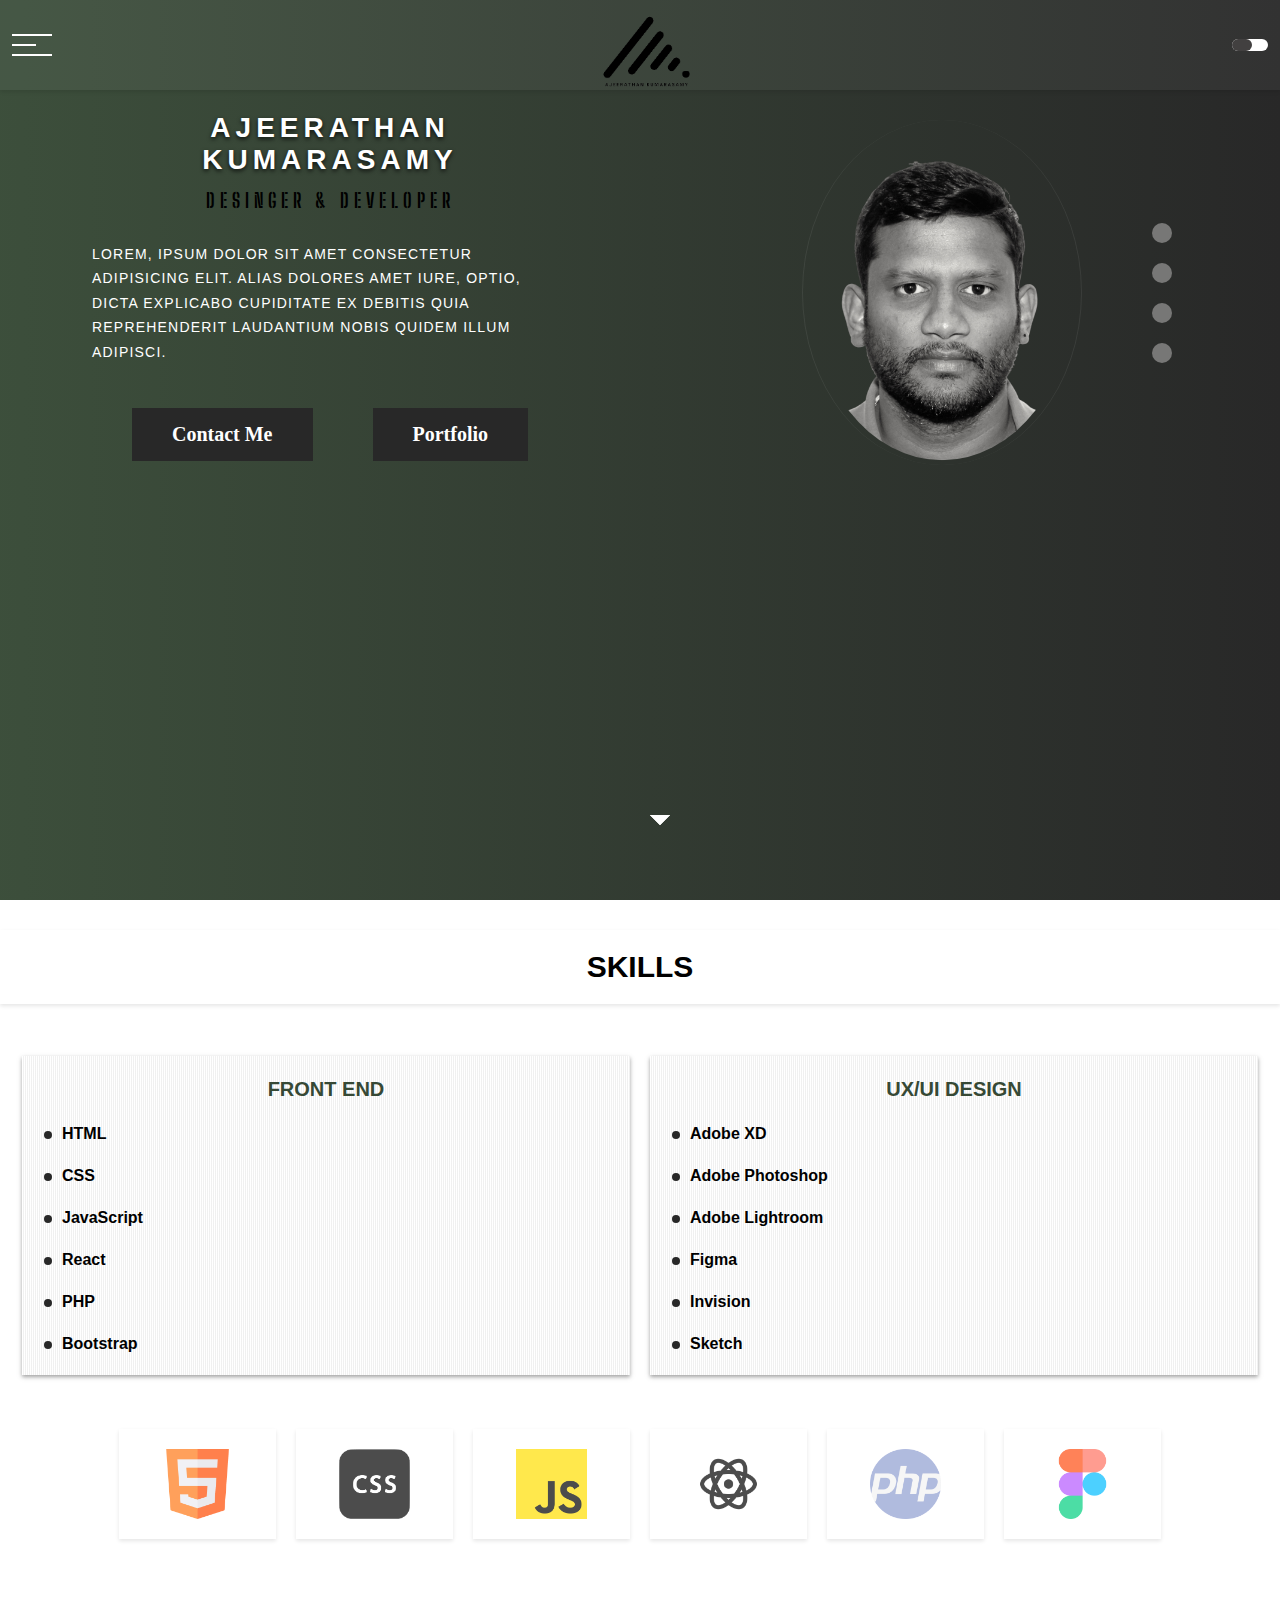
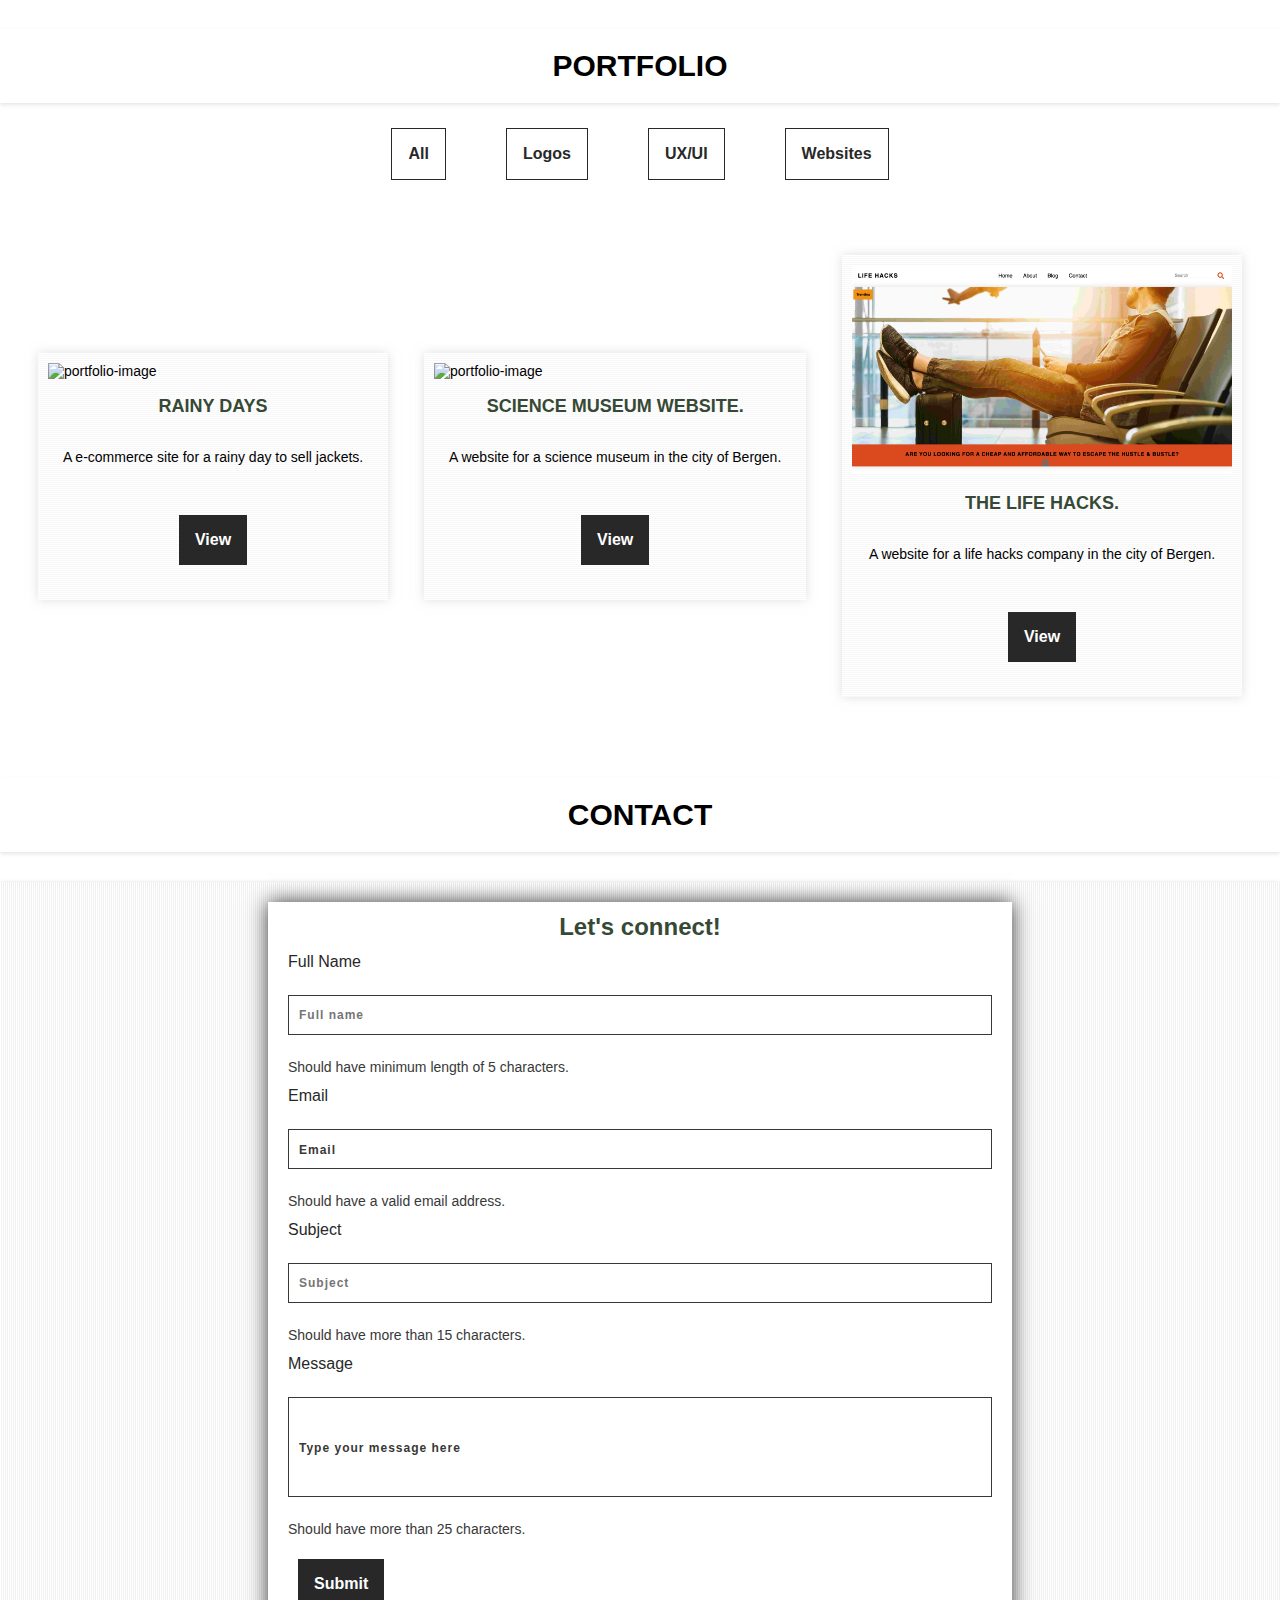
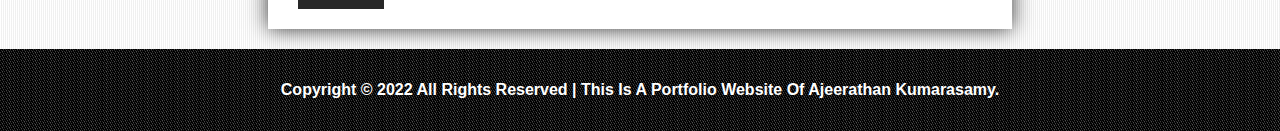
==== index.html @ 3aaf67db "done" ====
<!DOCTYPE html>
<html lang="en">
  <head>
    <meta charset="UTF-8" />
    <meta http-equiv="X-UA-Compatible" content="IE=edge" />
    <meta name="viewport" content="width=device-width, initial-scale=1.0" />
    <link
      rel="stylesheet"
      href="https://use.fontawesome.com/releases/v5.15.4/css/all.css"
      integrity="sha384-DyZ88mC6Up2uqS4h/KRgHuoeGwBcD4Ng9SiP4dIRy0EXTlnuz47vAwmeGwVChigm"
      crossorigin="anonymous"
    />
    <link
      rel="stylesheet"
      type="text/css"
      href="//fonts.googleapis.com/css?family=Calligraffitti"
    />
    <link
      rel="stylesheet"
      type="text/css"
      href="//fonts.googleapis.com/css?family=Big Shoulders Stencil Display"
    />
    <link rel="stylesheet" type="text/css"
    href="//fonts.googleapis.com/css?family=
    <link
      rel=" stylesheet"
      type="text/css"
      href="//fonts.googleapis.com/css?family=Big Shoulders Stencil Display"
    />
    <script src="js/script.js" defer></script>

    <link rel="stylesheet" href="css/style.css" />
    <title>Home-Ajee online</title>
  </head>

  <body>
    <div class="container">
      <div class="hero" id="top">
        <div class="header">
          <div class="hamburger">
            <div class="menu-bar1"></div>
            <div class="menu-bar2"></div>
            <div class="menu-bar3"></div>
          </div>
          <div id="logo">
            <img src="images/logo.png" alt="" />
          </div>
          <!-- menu section -->
          <nav>
            <ul>
              <li class="nav-item">
                <a href="index.html" class="nav-link">Home</a>
              </li>
              <li class="nav-item">
                <a href="#skills" class="nav-link">Skills</a>
              </li>
              <li class="nav-item">
                <a href="#portfolio" class="nav-link">Portfolio</a>
              </li>
              <li class="nav-item">
                <a href="#contact" class="nav-link">Contact</a>
              </li>
            </ul>
            <div class="close">
              <i class="fa fa-times fa-2x"></i>
            </div>
          </nav>

          <div class="theme-switch">
            <div class="theme-switch-button">
              <div class="theme-switch-button-inner"></div>
            </div>
          </div>
        </div>
        <!-- inside the hero image -->
        <div class="hero-content">
          <div class="hero-content-left">
            <div class="name">
              <h1>AjeeRathan Kumarasamy</h1>
            </div>
            <div class="title">
              <h2>Desinger & Developer</h2>
              <p>
                Lorem, ipsum dolor sit amet consectetur adipisicing elit. Alias
                dolores amet iure, optio, dicta explicabo cupiditate ex debitis
                quia reprehenderit laudantium nobis quidem illum adipisci.
              </p>
            </div>

            <div class="hero-content-buttons">
              <a href="#contact"
                ><button class="hero-content-button">Contact Me</button></a
              >
              <a href="#portfolio"
                ><button class="hero-content-button">Portfolio</button></a
              >
            </div>
          </div>
          <div class="hero-content-right">
            <div class="hero-image">
              <img src="images/me.png" alt="hero-image" />
            </div>
            <div class="social-media-icons">
              <div class="social-media-icon">
                <a href="https://www.facebook.com" target="_blank">
                  <i class="fab fa-facebook-f"></i>
                </a>
              </div>
              <div class="social-media-icon">
                <a href="https://www.instagram.com" target="_blank">
                  <i class="fab fa-instagram"></i>
                </a>
              </div>

              <div class="social-media-icon">
                <a href="https://www.linkedin.com" target="_blank">
                  <i class="fab fa-linkedin-in"></i>
                </a>
              </div>

              <div class="social-media-icon">
                <a href="https://www.github.com" target="_blank">
                  <i class="fab fa-github"></i>
                </a>
              </div>
            </div>
          </div>
        </div>
        <!-- scroll down -->
        <div class="scroll-down">
          <div class="scroll-down-arrow">
            <a href="#skills">
              <div class="chevron"></div>
              <div class="chevron"></div>
              <div class="chevron"></div>
            </a>
          </div>
        </div>
      </div>
      <!-- end of hero image -->
      <!-- skills-section -->
      <div class="skills-wrapper" id="skills">
        <div class="skills-section">
          <div class="skills-bg"></div>
          <div class="section-heading">
            <h2>Skills</h2>
          </div>
          <div class="skills-section-body">
            <div class="skills">
              <h3>Front End</h3>
              <ul>
                <li>HTML</li>
                <li>CSS</li>
                <li>JavaScript</li>
                <li>React</li>
                <li>PHP</li>
                <li>Bootstrap</li>
              </ul>
            </div>

            <!-- left section ends -->
            <div class="skills">
              <h3>UX/UI Design</h3>
              <ul>
                <li>Adobe XD</li>
                <li>Adobe Photoshop</li>
                <li>Adobe Lightroom</li>
                <li>Figma</li>
                <li>Invision</li>
                <li>Sketch</li>
              </ul>
            </div>
            <!-- right section ends         -->
          </div>
          <!-- skills showcase starts -->
          <div class="skills-showcase">
            <div class="skills-carousel">
              <div class="left-arrow">
                <i class="fas fa-chevron-left"></i>
              </div>
              <div class="skills-carousel-item">
                <img src="images/icons/html.png" alt="html" />
              </div>
              <div class="skills-carousel-item">
                <img src="images/icons/css.png" alt="css" />
              </div>
              <div class="skills-carousel-item">
                <img src="images/icons/js.png" alt="javascript" />
              </div>
              <div class="skills-carousel-item">
                <img src="images/icons/react.png" alt="react" />
              </div>
              <div class="skills-carousel-item">
                <img src="images/icons/php.png" alt="php" />
              </div>
              <div class="skills-carousel-item">
                <img src="images/icons/figma.png" alt="sketch" />
              </div>
              <div class="right-arrow">
                <i class="fas fa-chevron-right"></i>
              </div>
            </div>
          </div>
          <!-- skills showcase ends -->
        </div>
      </div>
      <div class="section-scroll-down">
        <a href="#portfolio"><i class="fas fa-chevron-down"></i></a>
      </div>
      <!-- end of skills-section -->
      <!-- portfolio section -->

      <div class="section-heading" id="portfolio">
        <h2>Portfolio</h2>

        <div class="category-box">
          <ul>
            <li class="list active"><button class="active">All</button></li>
            <li class="list"><button>Logos</button></li>
            <li class="list"><button>UX/UI</button></li>
            <li class="list"><button>Websites</button></li>
          </ul>
        </div>
      </div>

      <!-- portfolio starts here -->
      <div class="portfolio-wrapper">
        <div class="portfolio">
          <div class="portfolio-image">
            <img src="images/portfolio/rainydays.png" alt="portfolio-image" />
          </div>
          <div class="portfolio-title">
            <h3>Rainy Days</h3>
          </div>
          <div class="portfolio-description">
            <p>A e-commerce site for a rainy day to sell jackets.</p>
          </div>
          <div class="portfolio-cta">
            <button>View</button>
          </div>
        </div>
        <!-- a portfolio ends here     -->

        <!-- portfolio starts here -->
        <div class="portfolio">
          <div class="portfolio-image">
            <img
              src="images/portfolio/science-museum.png"
              alt="portfolio-image"
            />
          </div>
          <div class="portfolio-title">
            <h3>Science museum website.</h3>
          </div>
          <div class="portfolio-description">
            <p>A website for a science museum in the city of Bergen.</p>
          </div>
          <div class="portfolio-cta">
            <button>View</button>
          </div>
        </div>
        <!-- a portfolio ends here     -->
        <!-- portfolio starts here -->
        <div class="portfolio">
          <div class="portfolio-image">
            <img src="images/portfolio/life-hacks.png" alt="portfolio-image" />
          </div>
          <div class="portfolio-title">
            <h3>The life hacks.</h3>
          </div>
          <div class="portfolio-description">
            <p>A website for a life hacks company in the city of Bergen.</p>
          </div>
          <div class="portfolio-cta">
            <button>View</button>
          </div>
        </div>
        <!-- a portfolio ends here     -->
      </div>
      <div class="section-scroll-down">
        <a href="#contact"><i class="fas fa-chevron-down"></i></a>
      </div>
      <!-- end of portfolio section -->
    </div>
    <!-- contact section -->
    <div class="section-heading">
      <h2>Contact</h2>
    </div>
    <div class="contact-section" id="contact">
      <div class="contact-form" aria-label="contact form">
        <div class="form-title">
          <h3>Let's connect!</h3>
          <p class="success-message"></p>
        </div>
        <form id="form">
          <div>
            <label for="fullName">Full Name</label>
            <input
              type="text"
              name="fullName"
              id="fullName"
              placeholder="Full name"
              class="error"
            />
            <div class="form-error" id="nameError">
              Should have minimum length of 5 characters.
            </div>
          </div>
          <div>
            <label for="email">Email</label>
            <input
              type="email"
              name="email"
              id="email"
              placeholder="Email"
              class="error"
            />
            <div class="form-error" id="emailError">
              Should have a valid email address.
            </div>
          </div>
          <div>
            <label for="subject">Subject</label>
            <input
              type="text"
              name="subject"
              id="subject"
              placeholder="Subject"
              class="error"
            />
            <div class="form-error" id="subjectError">
              Should have more than 15 characters.
            </div>
          </div>

          <div>
            <label for="message">Message</label>
            <input
              type="text-area"
              name="message"
              id="message"
              placeholder="Type your message here"
              rows="4"
              maxlength="200"
            />
            <div class="form-error" id="messageError">
              Should have more than 25 characters.
            </div>
          </div>

          <button class="contact" aria-label="submit">Submit</button>
        </form>
      </div>
    </div>

    <!-- footer section starts here -->
    <footer>
      <div class="footer-section">
        <p>
          Copyright &copy; 2022 All rights reserved | This is a portfolio
          website of Ajeerathan Kumarasamy.
        </p>
      </div>
      <div class="back-top">
        <a href="#top"> <i class="fas fa-caret-square-up fa-2x"></i></a>
      </div>
    </footer>
    <!-- footer section ends here -->
  </body>
</html>
---- css/style.css ----
@import url(dark.css);

:root {
    --primary-color: #282828;
    --secondary-color: #364935;
    --dark-color: #000000;
    --white-color: #ffffff;
    --light-color: #383838;
    --shadow-color: #c2c1c182;
    --primary-font: 'roboto', sans-serif;
    --secondary-font: 'Nunito', sans-serif;

}

* {
    box-sizing: border-box;
    margin: 0;
    padding: 0;
}

body {
    font-family: var(--primary-font);
    font-size: 14px;


}

hr {
    padding: 1px 0;
    border: 0;
    height: 5px;
    background-image: linear-gradient(to right, rgb(0, 0, 0), rgba(42, 105, 74, 0.521), rgb(0, 0, 0));
}

a {
    text-decoration: none;
    color: var(--primary-color);
}

ul li {
    list-style: none;
}
i .fa-solid {
color:#000
}

button {
    border: none;
    background-color: var(--primary-color);
    color: var(--white-color);
    padding: 16px;
    cursor: pointer;
    font-family: var(--secondary-font);
    font-size: 16px;
    font-weight: bold;
    transition: 0.5s;
    margin: 10px;
}

button:hover {
    background-color: var(--white-color);
    color: var(--primary-color);
    border: 1px solid var(--primary-color);
    cursor: pointer;
}

.container {
    width: 100%;
    margin: 0 auto;
    padding: 0;
}

.hero {
    display: block;
    width: 100%;
    height: 100vh;
    background-size: cover;
    background-image: linear-gradient(to right, rgba(54, 73, 53, 0.969), #282828), url("https://unsplash.com/photos/EiGBmms-alk/download?force=true&w=640");
    overflow: hidden;
}

/* background-image: linear-gradient(to bottom, rgba(0, 0, 0, 0.721), rgba(0, 0, 0, 0.674)), url("https://images.unsplash.com/photo-1518791841217-8f162f1e1131?ixlib=rb-1.2.1&ixid=eyJhcHBfaWQiOjEyMDd9&auto=format&fit=crop&w=1350&q=80"); */



.header {
    display: flex;
    justify-content: space-between;
    align-items: center;
    width: 100%;
    height: 90px;
    background: rgba(255, 255, 255, 0.050);

    top: 0;
    left: 0;
    z-index: 10;
    box-shadow: 0px 2px 4px rgba(0, 0, 0, 0.1);
}

#logo {
    display: flex;
    object-fit: contain;
    width: 100px;
    height: 80px;



}

#logo img {
    width: 100%;
    height: 100%;
    margin-top: 10px;
    margin-left: 10px;
}

#logo h1 {
    font-size: 26px;
    text-transform: uppercase;
    color: var(--white-color);
    text-shadow: 0px 2px 4px rgba(4, 4, 4, 0.785);
    text-align: center;
    font-weight: bold;
    margin: 0;
    padding: 0;
    animation-name: logo-text;
    animation-duration: 2s;
}

@keyframes logo-text {
    0% {
        opacity: 0;
        transform: translateX(5000px);
    }

    100% {
        opacity: 1;
        transform: translateX(20px);
    }
}

.hamburger {

    display: block;
    cursor: pointer;
    margin: 12px;
    top: 1rem;
    right: 1rem;
    /* animation-name: hamburger;
    animation-duration: 1s;
    animation-timing-function: ease-out; */


}

@keyframes hamburger {
    0% {
        transform: translateX(2000px);
    }

    100% {
        transform: translateX(50px);
    }
}

.menu-bar1,
.menu-bar2,
.menu-bar3
 {
    width: 2.5rem;
    height: 0.1rem;
    background-color: var(--white-color);
    margin: 0.5rem 0;
    transition: 0s ease-in-out;

}

.menu-bar2 {
    margin-top: 0.2rem;
    height: 0.15rem;
    width: 1.5rem;
}

nav {
    display: none;
    position: absolute;
    top: 0px;
    left: 0;
    width: 100%;
    height: 100vh;
    padding: 50px;
    letter-spacing: 2px;
    background-color:#364935;
    z-index: 4;
    transition: 0.5s;
}

nav ul {
    margin: 0 auto;
    padding: 20px 0;

}

.nav-menu li {
    list-style: none;
    margin: 0;
    padding: 0;
 
}

nav li a {
    display: block;
    text-decoration: none;
    color: var(--white-color);
    font-size: 24px;
    font-weight: bold;
    padding: 12px;
    transition: 0.3s ease-in-out;
    
}
 .nav-item .nav-link:hover{
    border-bottom: 1px solid var(--primary-color);
}
.nav-logo{
    display:inline;
    width: 100px;
    height:100px;
    transition: 0.5s;
    z-index: 10;
    padding: 20px;
    margin: 0 auto;
}
.nav-logo img{
    width: 100%;
    height: 100%;

}

.close {
    position: fixed;
     top: 10px;
     right: 10px;
     z-index:5;
     padding: 10px 30px;
     cursor: pointer;
     transition: background-color 0.3s ease-in-out;
     color: var(--white-color);
 }
 .close:hover{
     background-color: var(--primary-color);
 }
 
.theme-switch {
    display: block;
    cursor: pointer;
    margin: 12px;
    top: 1rem;
    right: 1rem;
    z-index: 1;
    animation-name: switch;
    animation-duration: 3s;
    animation-timing-function: ease-out;

}

@keyframes switch {
    0% {
        transform: translateX(200px);
    }

    100% {
        transform: translateX(20px);
    }
}

.theme-switch-button {
    width: 2.25rem;
    height: 0.7rem;
    border-radius: 12px;
    background-color: var(--white-color);
    margin: 0.4rem 0;
    transition: 0s ease-in-out;
    position: relative;

}

.theme-switch-button-inner {
    width: 1.25rem;
    height: 0.7rem;
    border-radius: 12px;
    background-color: rgb(66, 64, 64);
    margin: 0 0.02rem;
    transition: 1s ease-in-out;

}

/* hero section */
.hero-content {
    display: flex;
    justify-content: space-between;
    align-items: center;
    width: 100%;
    margin: 0;
    padding: 20px;
    animation-name: hero-content;
    animation-duration: 2s;
    animation-timing-function: ease-out;
}

.hero-content-left {
    display: block;
    justify-content: center;
    align-items: center;
    width: 50%;
    padding: 0 30px;

    animation-name: hero-content-left;
    animation-duration: 2s;
    animation-timing-function: ease-out;

}

.name {
    display: block;
    padding: 0 50px;
}

.name h1 {
    font-size: 28px;
    text-transform: uppercase;
    letter-spacing: 5px;
    color: var(--white-color);
    text-shadow: 0px 2px 4px rgba(4, 4, 4, 0.785);
    text-align: center;
    font-weight: bold;
    margin: 0;
    padding: 0;
}

.title {
    display: block;
    padding: 0;
    margin: 12px 12px;

}

.title h2 {
    font-size: 20px;
    font-family: "Big Shoulders Stencil Display";
    letter-spacing: 5px;
    text-transform: uppercase;
    color: var(--dark-color);
    text-align: center;
    margin: 0;
    padding: 0 12px;
}

.title p {
    font-size: 14px;
    font-family: "Roboto", sans-serif;
    letter-spacing: 1.2px;
    line-height: 1.75;
    text-transform: uppercase;
    color: var(--white-color);
    text-align: left;
    margin: 10px 10px;
    padding: 20px 20px;

}

.hero-content-buttons {
    display: flex;
    justify-content: center;
    align-items: center;
    margin: 0 auto;
}

.hero-content-button {
    padding: 15px 40px;
    margin: 12px 30px;
    border: none;
    background-color: var(--primary-color);
    color: var(--white-color);
    font-size: 20px;
    font-family: "Sirin Stencil";
    cursor: pointer;
}

.hero-content-button:hover {
    background-color: transparent;
    color: var(--white-color);
    border: 1px solid var(--white-color);
    font-size: 20px;
    cursor: pointer;
    transition: 1s ease-in-out;
}

@keyframes hero-content-left {
    0% {
        transform: translateX(-2000px);
    }

    100% {
        transform: translateX(0);
    }
}


.hero-content-right {
    display: flex;
    justify-content: center;
    align-items: center;
    width: 40%;

    animation-name: hero-content-right;
    animation-duration: 2s;
    animation-timing-function: ease-out;
}

.hero-image {
    display: block;
    width: 300px;
    height: 100%;
    background-size: cover;
    overflow: hidden;
    padding: 10px;
    position: relative;
    animation-name: hero-image-img;
    animation-duration: 2s;
}

@keyframes hero-image {
    0% {
        transform: translateX(2000px);
    }

    100% {
        transform: translateX(0px);
    }
}

.hero-image img {
    object-fit: cover;
    width: 100%;
    height: 100%;
    border-radius: 50%;
    object-position: center;
    transform: scale(1.2);
    transition: 0.5s ease-in-out;
    padding: 30px;
    animation-name: hero-image-img;


}

.hero-image img:hover {
    transform: rotate(360deg);
    transition: 0.5s ease-in-out;
    cursor: pointer;
}

@keyframes hero-image-img {
    50% {
        opacity: 0;

    }

    70% {
        opacity: .5;
        transform: scale(1.2);
    }

    100% {
        opacity: 1;
    }
}

.hero-image::before {
    content: '';
    -index: -1;
    position: absolute;
    inset: 10px;
    border: 1px solid #fefefe13;
    border-bottom: 0;
    border-top: 0;
    border-radius: 60%;
    animation: spin 5s linear infinite;


}

@keyframes spin {
    to {
        transform: rotate(360deg);
    }
}

.social-media-icons {
    display: flex;
    flex-direction: column;
    justify-content: center;
    margin: 0 20px;
    padding: 30px;
    color: #000;
    animation-name: social-media;
    animation-duration: 2s;
}

.social-media-icon {
    padding: 10px;
    margin: 10px;
    border-radius: 20px;
    background-color: var(--shadow-color);
    cursor: pointer;
}

.social-media-icon:hover {
    background-color: var(--primary-color);
    color: var(--white-color);
    box-shadow: 0 2px 4px rgba(0, 0, 0, 0.1);
    border-color: rgb(162, 162, 162);
    font-size: 20px;
    cursor: pointer;
}

.social-media-icon .fa-facebook-f:hover {
    background-color: rgb(9, 70, 255);
    transition: 0.5s ease-in-out;
    transform: rotate(360deg);
}

.social-media-icon .fa-instagram:hover {
    background-color: rgb(230, 64, 89);
    transition: 0.5s ease-in-out;
    transform: rotate(360deg);
}

.social-media-icon .fa-linkedin-in:hover {
    background-color: rgb(0, 119, 181);
    transition: 0.5s ease-in-out;
    transform: rotate(360deg);
}

.social-media-icon .fa-github:hover {
    background-color: rgb(0, 0, 0);
    transition: 0.5s ease-in-out;
    transform: rotate(360deg);
}

i fab fa {
    font-size: 30px;
    color: var(--white-color);
    transition: 0.5s ease-in-out;
}

.social-media-icon a {
    color: var(--white-color);
}

@keyframes social-media {
    0% {
        transform: translateX(2000px);
    }

    100% {
        transform: translateX(0);
    }
}

..scroll-down {
    display: block;
    width: 100%;
    height: 80%;
    background-image: linear-gradient(to right, #209ae69c, #cc7c1392);
    z-index: -1;
    position: relative;
    border-radius: 90%;
    transition: 0.5s ease-in-out;
    animation-name: scroll-down;
    animation-duration: 2s;
    animation-timing-function: ease-out;
}

.chevron {
    display: block;

    border-left: 20px solid transparent;
    border-right: 20px solid transparent;
    border-top: 20px solid var(--white-color);
    position: absolute;
    top: 90%;
    left: 50%;
    transform: scale3d(0.5, 0.5, 0.5);
    animation: move 3s ease-out infinite;
    cursor: pointer;
}

.chevron:first-child {
    animation: move 3s ease-out 1s infinite;
}

.chevron:nth-child(2) {
    animation: move 3s ease-out 2s infinite;
}


@keyframes move {
    25% {
        opacity: 1;

    }

    33% {
        opacity: 1;
        transform: translateY(30px);
    }

    67% {
        opacity: 1;
        transform: translateY(40px);
    }

    100% {
        opacity: 0;
        transform: translateY(55px) scale3d(0.5, 0.5, 0.5);
    }
}

/* skill section starts here */
.skills-wrapper {
    display: flex;
    justify-content: center;
    align-items: center;
    position: relative;
    width: 100%;

}

.skills-section {
    display: block;
    text-align: center;
    width: 100%;
    padding-bottom: 12px;

}


.skills-section h2 {
    font-size: 30px;
    color: var(--primary-color);
    font-weight: bold;
    text-transform: uppercase;
    margin: 0;
    padding: 12px;
}

.section-heading {
    text-align: center;
    display: block;
    width: 100%;
    padding: 30px 0;



}

.section-heading h2 {
    font-size: 30px;
    color: var(--dark-color);
    box-shadow: 0 2px 4px rgba(0, 0, 0, 0.1);
    font-weight: bold;
    text-transform: uppercase;
    margin: 0;
    padding: 20px;
}

.skills-section-body {
    display: flex;
    justify-content: center;
    align-items: center;
    width: 100%;
    padding: 12px;

}

.skills {

    width: 50%;
    padding: 10px;
    margin: 10px;
    border-radius: 0px;
    box-shadow: 0px 2px 4px rgba(68, 68, 68, 0.5);
    background-image: repeating-linear-gradient(90deg, #fff, #fff 1px, #fff 1px, #a9a9a956 2px);

}




.skills h3 {
    font-size: 20px;
    color: var(--secondary-color);
    font-weight: bold;
    text-transform: uppercase;
    margin: 0;
    padding: 12px;
}

.skills p {
    font-size: 15px;
    color: var(--light-color);
    font-weight: bold;
    text-transform: capitalize;
    margin: 0;
    padding: 12px;
}

.skills-section ul li {
    list-style: none;
    display: inline-block;
    width: 100%;
    padding: 12px;
    font-size: 16px;
    text-align: left;
    color: var(--dark-color);
    font-weight: bold;
    text-transform: capitalize;

}

.skills-section ul li:before {
    content: "";
    display: inline-block;
    width: 8px;
    height: 8px;
    margin-right: 10px;
    background-color: var(--primary-color);
    border-radius: 50%;
}

.skills-showcase {
    display: flex;
    justify-content: center;
    align-items: center;
    width: 100%;
    padding: 10px;

}

.skills-carousel {
    display: flex;
    flex-wrap: nowrap;
    width: 90%;
    padding: 12px;
    background-color: var(--white-color);

}

.skills-carousel-item {
    display: flex;
    justify-content: center;
    align-items: center;
    flex-wrap: wrap;
    margin: 10px;
    width: 100%;
    height: 100%;
    max-height: 120px;
    max-width: 100%;
    padding: 20px;
    box-shadow: 0 2px 4px rgba(0, 0, 0, 0.1);

}

.skills-carousel-item:hover {

    transform: scale(1.1);
}

.skills-carousel-item img {
    width: 60%;
    height: 60%;
    object-fit: cover;
    opacity: .7;
}

.left-arrow {
    display: flex;
    align-items: center;
    left: 0;
    font-size: 24px;
    cursor: pointer;
    padding: 12px;
    color: var(--primary-color);
}

.right-arrow {
    display: flex;
    align-items: center;
    right: 0;
    font-size: 24px;
    cursor: pointer;
    padding: 12px;
    color: var(--primary-color);
}

.section-scroll-down {
    left: 50%;
    text-align: center;
    font-size: 36px;
    color: var(--light-color);
    padding-bottom: 16px;
    cursor: pointer;
}



/* portfolio section */


.category-box {
    display: flex;
    justify-content: center;
    align-items: center;

}

.category-box ul {
    display: flex;
    justify-content: center;
    align-items: center;
    padding: 15px 15px;
    width: 33%;
}

.category-box ul li {
    list-style: none;
    display: inline-block;
    width: 100%;
    padding: 0 20px;
    font-size: 16px;

}

.category-box button {
    background-color: var(--white-color);
    color: var(--primary-color);
    border: 1px solid var(--primary-color);
}

.category-box button:hover {
    background-color: var(--primary-color);
    color: var(--white-color);
}



.portfolio-wrapper {
    display: flex;
    justify-content: space-around;
    align-items: center;
    flex-wrap: wrap;
    padding: 20px;



}

.portfolio {
    margin: 0 1px;
    margin-bottom: 15px;
    padding: 5px;
    max-width: 400px;
    height: auto;
    box-shadow: 0px 0px 10px var(--shadow-color);
    background-image: repeating-linear-gradient(180deg, #fff, #fff 1px, #fff 1px, #d6d4d456 2px);
    cursor: pointer;
}

.portfolio-image {

    padding: 5px;
}


.portfolio-image img {
    width: 100%;
    height: 100%;
    object-fit: cover;
}

.portfolio-title {
    display: flex;
    justify-content: center;
    align-items: center;


}

.portfolio-title h3 {

    font-size: 18px;
    color: var(--secondary-color);
    font-weight: bold;
    text-transform: uppercase;
    margin: 0;
    padding: 12px;
}

.portfolio-description {
    display: flex;
    justify-content: center;
    align-items: center;
    padding: 20px;
}

.portfolio-cta {
    display: flex;
    justify-content: center;
    align-items: center;
    padding: 20px;
}

/* contact section */

.contact-section {
    display: flex;
    justify-content: center;
    align-items: center;
    width: 100%;
    padding: 20px;
    box-shadow: 0px 2px 4px rgba(68, 68, 68, 0.5);
    background-image: repeating-linear-gradient(90deg, #fff, #fff 1px, #fff 1px, #a9a9a956 2px);

}


.contact-form {
    width: 60%;
    margin: 0px auto;
    padding: 10px 20px;
    background-color: var(--white-color);
    box-shadow: 0px 0px 20px var(--light-color);

}

.page-title {
    display: block;
    margin: 0 auto;
    font-size: .7rem;
}

.form-title {
    display: block;
    margin: 1px auto;
    text-align: center;

}

.form-title h3 {
    font-size: 1.5rem;
    color: var(--secondary-color);
    font-weight: bold;
    font-family: var(--secondary-font);
}

.contact-form input[type="text"],
[type="email"] {
    width: 100%;
    height: 40px;
    border: 1px solid var(--light-color);
    padding: 10px;
    margin: 12px auto;
    font-size: .8rem;
    font-weight: bold;
    letter-spacing: 1px;
}

.contact-form input[type="text"],
[type="email"]::placeholder {
    font-size: 12px;
    color: var(--light-color);
}

.contact-form input[type="text-area"] {
    width: 100%;
    height: 100px;
    border: 1px solid var(--light-color);
    padding: 10px;
    margin: 12px auto;
    font-size: .8rem;
    font-weight: bold;
    letter-spacing: 1px;
}

.contact-form input[type="text-area"]::placeholder {
    font-size: 12px;
    color: var(--light-color);
}

.contact-form label {
    display: block;
    margin: 12px auto;
    font-size: 1rem;
    color: var(--primary-color);
}

.form-error {
    display: block;
    margin: 12px auto;
    color: var(--light-color);
}


/* footer section */
.back-top {
    position: fixed;
    bottom: 2px;
    right: 12px;
    align-items: center;
    padding: 10px 30px;
    cursor: pointer;
    transition: background-color 0.3s ease-in-out;
    z-index: 1;
}

.back-top:hover {

    color: var(--primary-color);
    transition: color 0.3s ease-in-out;
}

.footer-section {
    display: flex;
    justify-content: center;
    align-items: center;
    width: 100%;
    padding: 20px;
    background-color: var(--primary-color);
    background-image: repeating-linear-gradient(60deg, #000, #000 1px, #000 1px, #535353f1 2px);
    color: var(--white-color);
    font-size: 16px;
    text-align: center;
    text-transform: uppercase;
    font-weight: bold;
}

footer p {
    font-size: 16px;
    color: var(--white-color);
    font-weight: bold;
    text-transform: capitalize;
    margin: 0;
    padding: 12px;
}
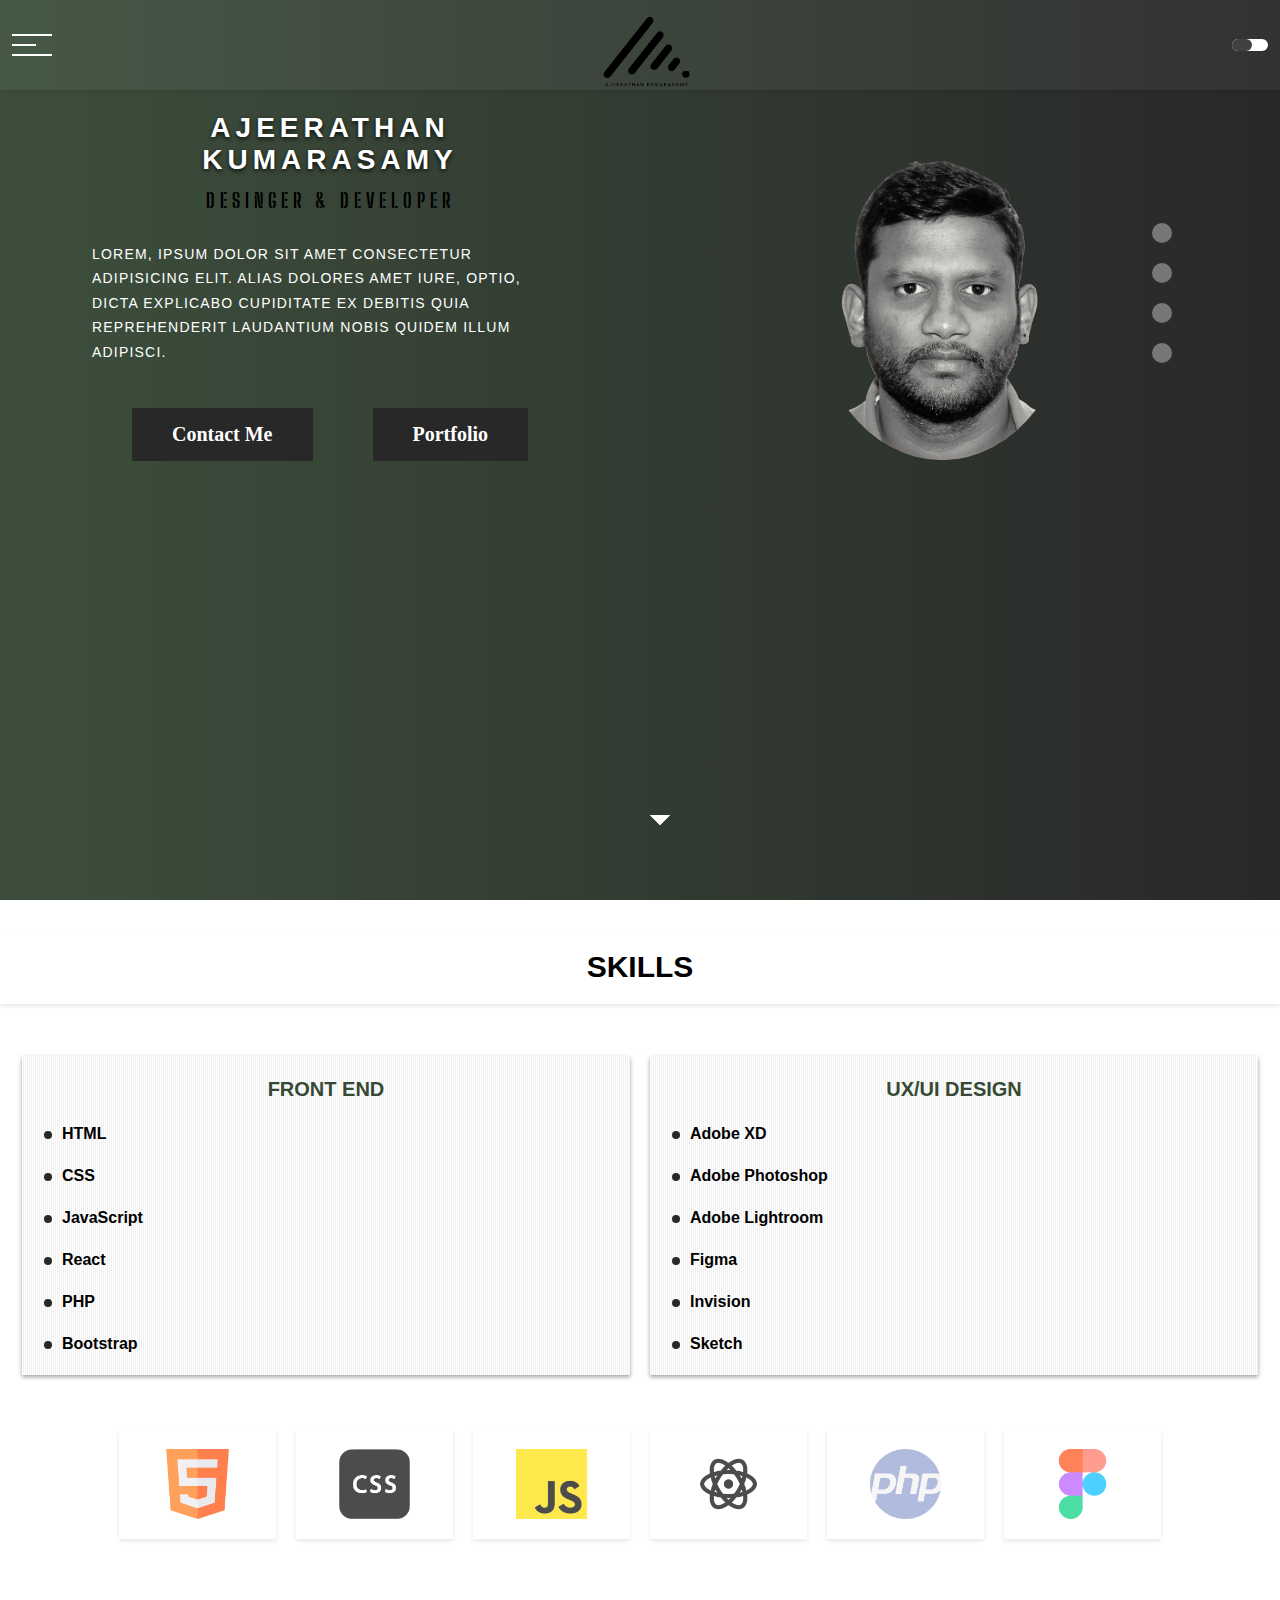
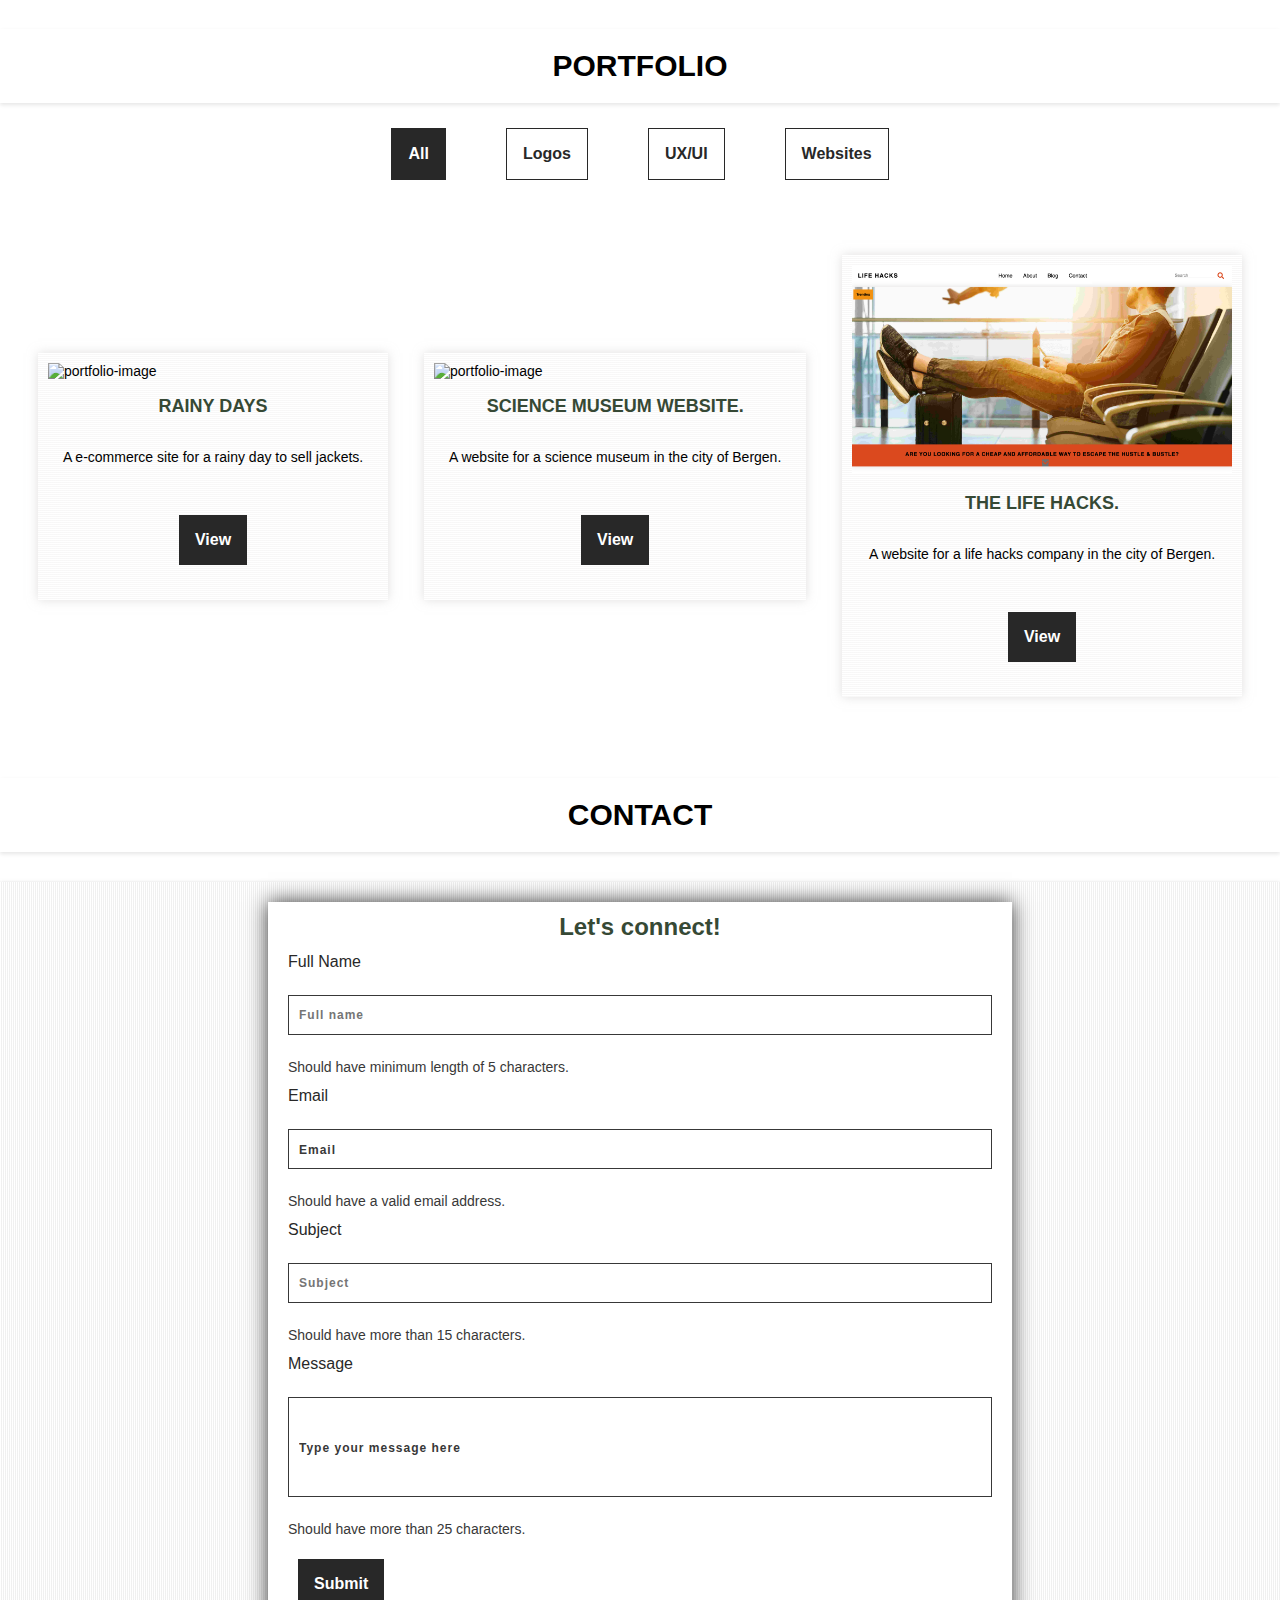
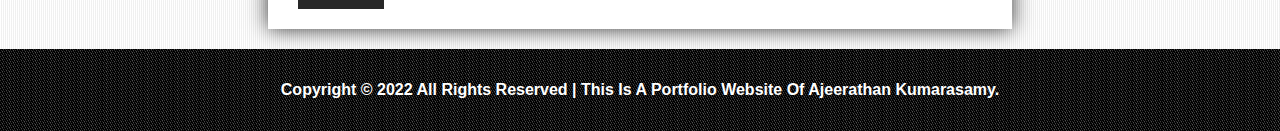
==== commit 31d4e58f: "portfolio 2" ====
--- a/index.html
+++ b/index.html
@@ -55,7 +55,7 @@
                 <a href="#skills" class="nav-link">Skills</a>
               </li>
               <li class="nav-item">
-                <a href="#portfolio" class="nav-link">Portfolio</a>
+                <a href="#portfolio" class="nav-link">Portfolios</a>
               </li>
               <li class="nav-item">
                 <a href="#contact" class="nav-link">Contact</a>
@@ -65,6 +65,7 @@
               <i class="fa fa-times fa-2x"></i>
             </div>
           </nav>
+          <!-- header for other pages ends here -->
 
           <div class="theme-switch">
             <div class="theme-switch-button">
@@ -236,7 +237,7 @@
             <p>A e-commerce site for a rainy day to sell jackets.</p>
           </div>
           <div class="portfolio-cta">
-            <button>View</button>
+            <a href="rainy-days.html"><button>View</button></a>
           </div>
         </div>
         <!-- a portfolio ends here     -->
@@ -256,7 +257,7 @@
             <p>A website for a science museum in the city of Bergen.</p>
           </div>
           <div class="portfolio-cta">
-            <button>View</button>
+            <a href="science-museum.html"><button>View</button></a>
           </div>
         </div>
         <!-- a portfolio ends here     -->
@@ -272,7 +273,7 @@
             <p>A website for a life hacks company in the city of Bergen.</p>
           </div>
           <div class="portfolio-cta">
-            <button>View</button>
+            <a href="life-hacks.html"><button>View</button></a>
           </div>
         </div>
         <!-- a portfolio ends here     -->
--- a/css/style.css
+++ b/css/style.css
@@ -1,16 +1,6 @@
 @import url(dark.css);
-
-:root {
-    --primary-color: #282828;
-    --secondary-color: #364935;
-    --dark-color: #000000;
-    --white-color: #ffffff;
-    --light-color: #383838;
-    --shadow-color: #c2c1c182;
-    --primary-font: 'roboto', sans-serif;
-    --secondary-font: 'Nunito', sans-serif;
-
-}
+@import url(root.css);
+
 
 * {
     box-sizing: border-box;
@@ -146,10 +136,6 @@
     margin: 12px;
     top: 1rem;
     right: 1rem;
-    /* animation-name: hamburger;
-    animation-duration: 1s;
-    animation-timing-function: ease-out; */
-
 
 }
 
@@ -475,25 +461,6 @@
     }
 }
 
-.hero-image::before {
-    content: '';
-    -index: -1;
-    position: absolute;
-    inset: 10px;
-    border: 1px solid #fefefe13;
-    border-bottom: 0;
-    border-top: 0;
-    border-radius: 60%;
-    animation: spin 5s linear infinite;
-
-
-}
-
-@keyframes spin {
-    to {
-        transform: rotate(360deg);
-    }
-}
 
 .social-media-icons {
     display: flex;
@@ -851,6 +818,10 @@
     background-color: var(--primary-color);
     color: var(--white-color);
 }
+.category-box button.active {
+    background-color: var(--primary-color);
+    color: var(--white-color);
+}
 
 
 
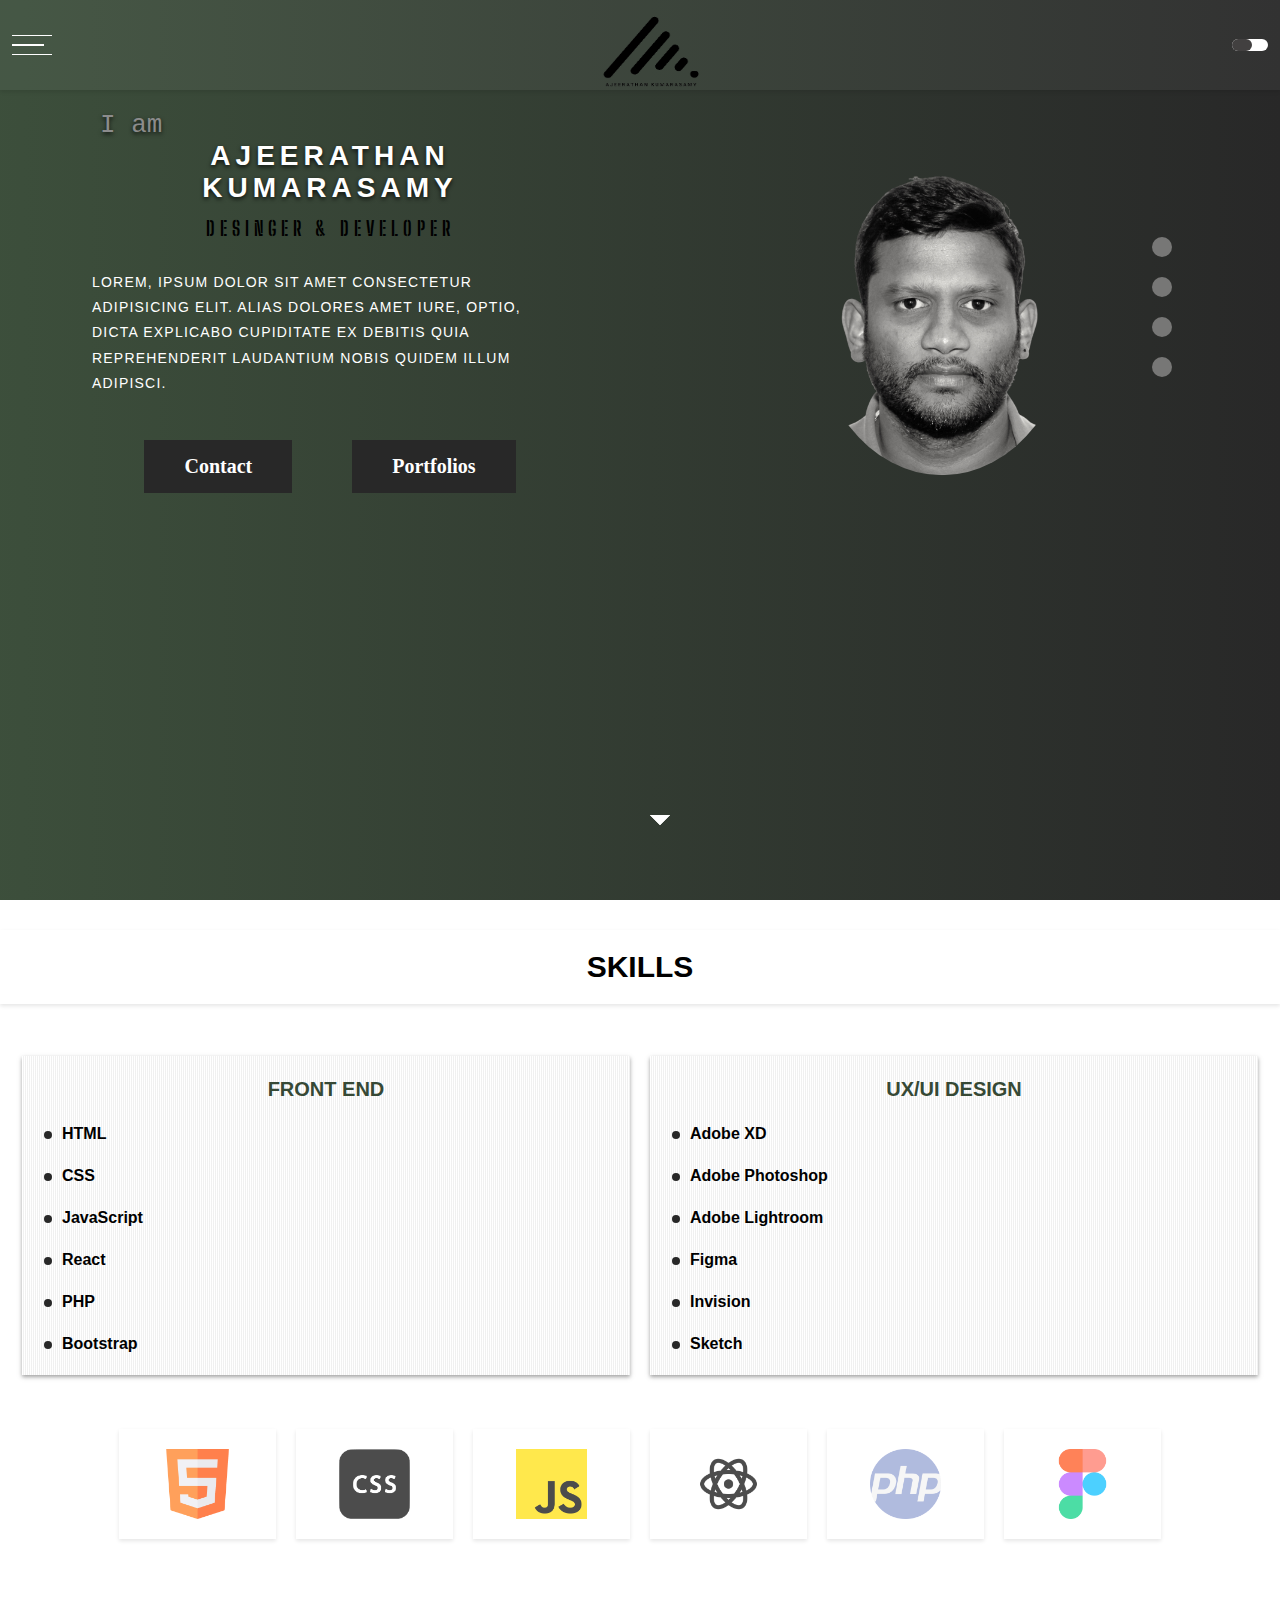
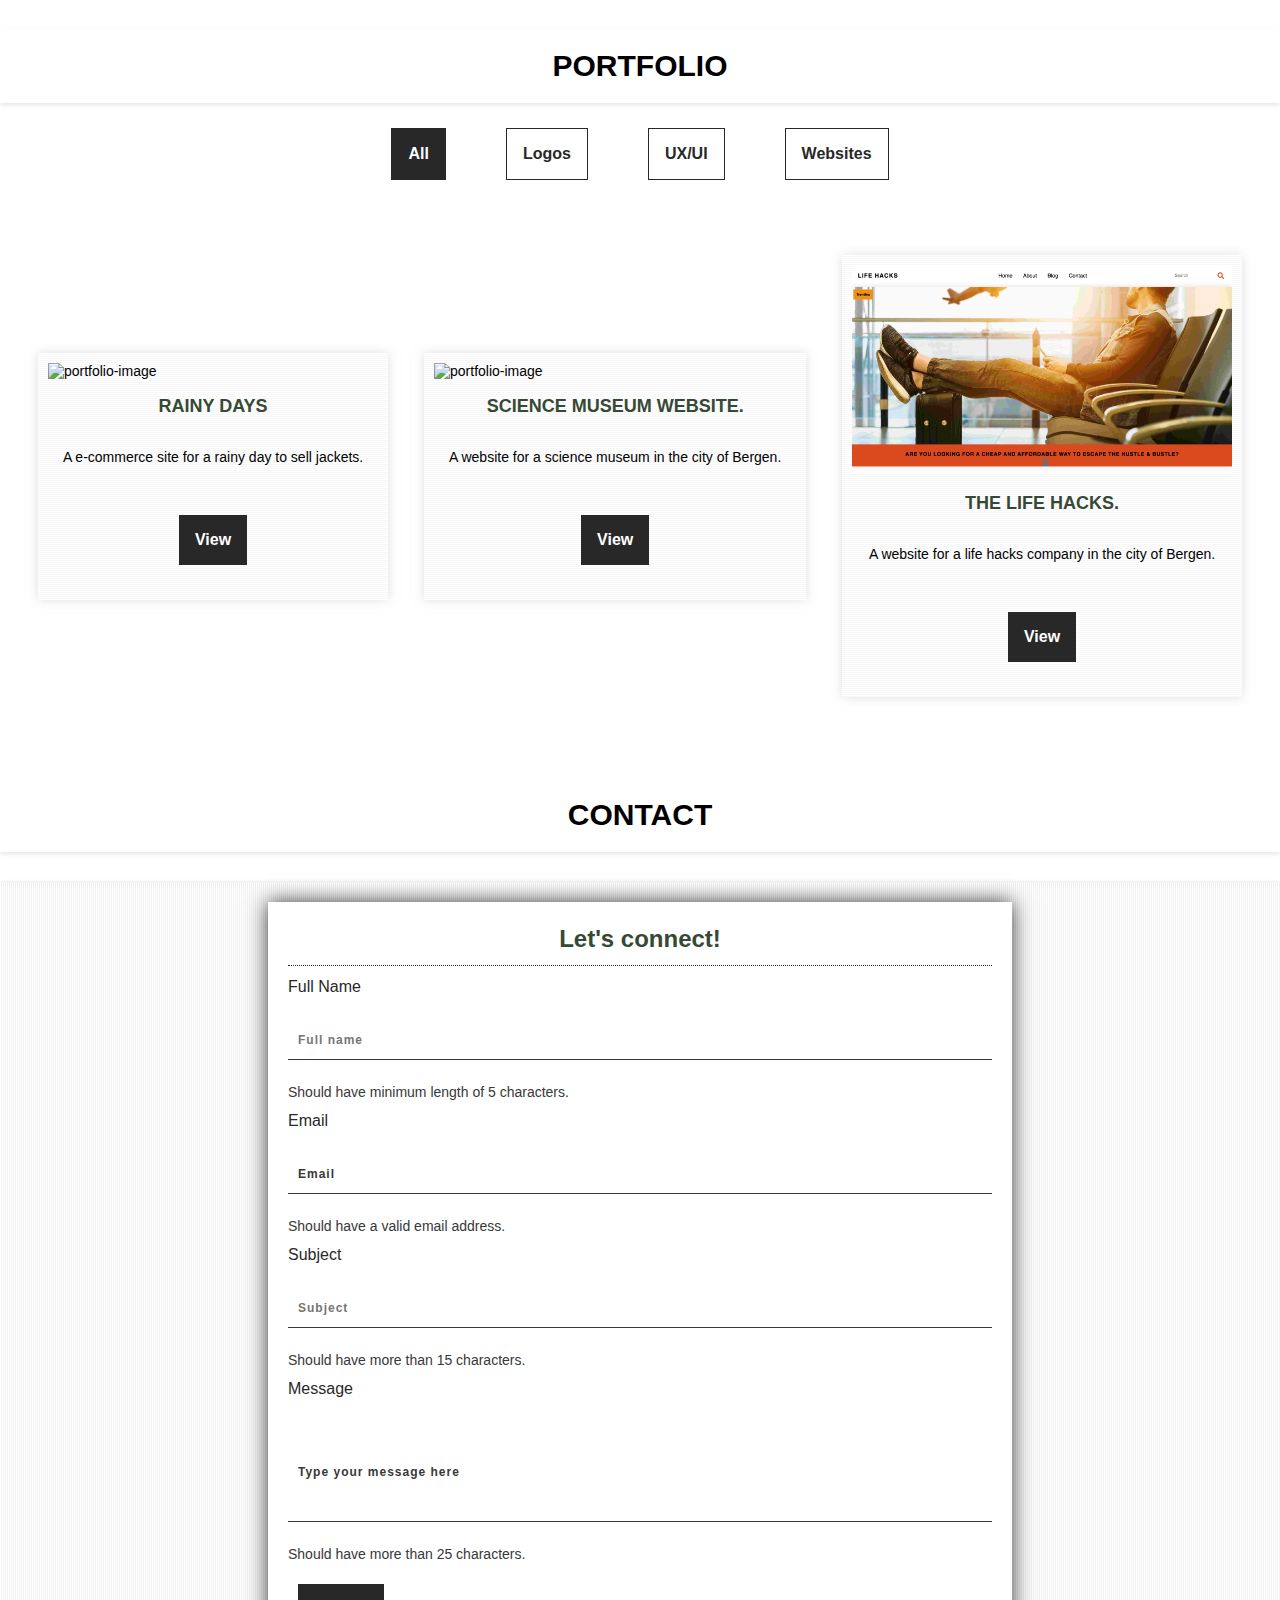
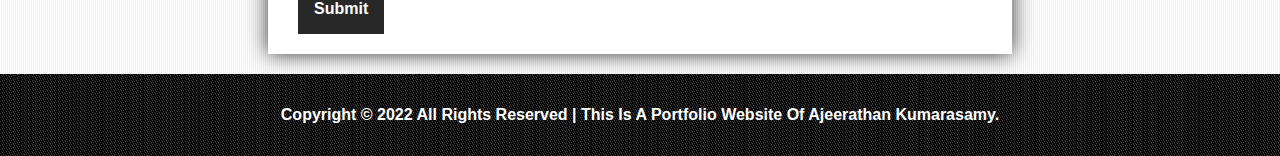
==== commit f4dabdf7: "project pages" ====
--- a/index.html
+++ b/index.html
@@ -1,371 +1,327 @@
 <!DOCTYPE html>
 <html lang="en">
-  <head>
-    <meta charset="UTF-8" />
-    <meta http-equiv="X-UA-Compatible" content="IE=edge" />
-    <meta name="viewport" content="width=device-width, initial-scale=1.0" />
+
+<head>
+  <meta charset="UTF-8" />
+  <meta http-equiv="X-UA-Compatible" content="IE=edge" />
+  <meta name="viewport" content="width=device-width, initial-scale=1.0" />
+  <link rel="stylesheet" href="https://use.fontawesome.com/releases/v5.15.4/css/all.css"
+    integrity="sha384-DyZ88mC6Up2uqS4h/KRgHuoeGwBcD4Ng9SiP4dIRy0EXTlnuz47vAwmeGwVChigm" crossorigin="anonymous" />
+  <link rel="stylesheet" type="text/css" href="//fonts.googleapis.com/css?family=Calligraffitti" />
+  <link rel="stylesheet" type="text/css" href="//fonts.googleapis.com/css?family=Big Shoulders Stencil Display" />
+  <link rel="stylesheet" type="text/css" href="//fonts.googleapis.com/css?family=
     <link
-      rel="stylesheet"
-      href="https://use.fontawesome.com/releases/v5.15.4/css/all.css"
-      integrity="sha384-DyZ88mC6Up2uqS4h/KRgHuoeGwBcD4Ng9SiP4dIRy0EXTlnuz47vAwmeGwVChigm"
-      crossorigin="anonymous"
-    />
-    <link
-      rel="stylesheet"
-      type="text/css"
-      href="//fonts.googleapis.com/css?family=Calligraffitti"
-    />
-    <link
-      rel="stylesheet"
-      type="text/css"
-      href="//fonts.googleapis.com/css?family=Big Shoulders Stencil Display"
-    />
-    <link rel="stylesheet" type="text/css"
-    href="//fonts.googleapis.com/css?family=
-    <link
-      rel=" stylesheet"
-      type="text/css"
-      href="//fonts.googleapis.com/css?family=Big Shoulders Stencil Display"
-    />
-    <script src="js/script.js" defer></script>
-
-    <link rel="stylesheet" href="css/style.css" />
-    <title>Home-Ajee online</title>
-  </head>
-
-  <body>
-    <div class="container">
-      <div class="hero" id="top">
-        <div class="header">
-          <div class="hamburger">
-            <div class="menu-bar1"></div>
-            <div class="menu-bar2"></div>
-            <div class="menu-bar3"></div>
-          </div>
-          <div id="logo">
-            <img src="images/logo.png" alt="" />
-          </div>
-          <!-- menu section -->
-          <nav>
+      rel=" stylesheet" type="text/css" href="//fonts.googleapis.com/css?family=Big Shoulders Stencil Display" />
+  <script src="js/script.js" defer></script>
+
+  <link rel="stylesheet" href="css/style.css" />
+  <title>Home-Ajee online</title>
+</head>
+
+<body>
+  <div class="container">
+    <div class="hero" id="top">
+      <div class="header">
+        <div class="hamburger">
+          <div class="menu-bar1"></div>
+          <div class="menu-bar2"></div>
+          <div class="menu-bar3"></div>
+        </div>
+        <div id="logo">
+          <a href="index.html"><img src="images/logo.png" alt="logo" /></a>
+        </div>
+        <!-- menu section -->
+        <nav>
+          <ul>
+            <li class="nav-item">
+              <a href="index.html" class="nav-link">Home</a>
+            </li>
+            <li class="nav-item">
+              <a href="#skills" class="nav-link">Skills</a>
+            </li>
+            <li class="nav-item">
+              <a href="#portfolio" class="nav-link">Portfolios</a>
+            </li>
+            <li class="nav-item">
+              <a href="#contact" class="nav-link">Contact</a>
+            </li>
+          </ul>
+          <div class="close">
+            <i class="fa fa-times fa-2x"></i>
+          </div>
+        </nav>
+        <!-- header for other pages ends here -->
+
+        <div class="theme-switch">
+          <div class="theme-switch-button">
+            <div class="theme-switch-button-inner"></div>
+          </div>
+        </div>
+      </div>
+      <!-- inside the hero image -->
+      <div class="hero-content">
+        <div class="hero-content-left">
+          <div class="name">
+            <code>I am </code>
+            <h1>AjeeRathan Kumarasamy</h1>
+          </div>
+          <div class="title">
+            <h2>Desinger & Developer</h2>
+            <p>
+              Lorem, ipsum dolor sit amet consectetur adipisicing elit. Alias
+              dolores amet iure, optio, dicta explicabo cupiditate ex debitis
+              quia reprehenderit laudantium nobis quidem illum adipisci.
+            </p>
+          </div>
+
+          <div class="hero-content-buttons">
+            <a href="#contact"><button class="hero-content-button">Contact</button></a>
+            <a href="#portfolio"><button class="hero-content-button">Portfolios</button></a>
+          </div>
+        </div>
+        <div class="hero-content-right">
+          <div class="hero-image">
+            <img src="images/me.png" alt="hero-image" />
+          </div>
+          <div class="social-media-icons">
+            <div class="social-media-icon">
+              <a href="https://www.facebook.com" target="_blank">
+                <i class="fab fa-facebook-f"></i>
+              </a>
+            </div>
+            <div class="social-media-icon">
+              <a href="https://www.instagram.com" target="_blank">
+                <i class="fab fa-instagram"></i>
+              </a>
+            </div>
+
+            <div class="social-media-icon">
+              <a href="https://www.linkedin.com" target="_blank">
+                <i class="fab fa-linkedin-in"></i>
+              </a>
+            </div>
+
+            <div class="social-media-icon">
+              <a href="https://www.github.com" target="_blank">
+                <i class="fab fa-github"></i>
+              </a>
+            </div>
+          </div>
+        </div>
+      </div>
+      <!-- scroll down -->
+      <div class="scroll-down">
+        <div class="scroll-down-arrow">
+          <a href="#skills">
+            <div class="chevron"></div>
+            <div class="chevron"></div>
+            <div class="chevron"></div>
+          </a>
+        </div>
+      </div>
+    </div>
+    <!-- end of hero image -->
+    <!-- skills-section -->
+    <div class="skills-wrapper" id="skills">
+      <div class="skills-section">
+        <div class="skills-bg"></div>
+        <div class="section-heading">
+          <h2>Skills</h2>
+        </div>
+        <div class="skills-section-body">
+          <div class="skills">
+            <h3>Front End</h3>
             <ul>
-              <li class="nav-item">
-                <a href="index.html" class="nav-link">Home</a>
-              </li>
-              <li class="nav-item">
-                <a href="#skills" class="nav-link">Skills</a>
-              </li>
-              <li class="nav-item">
-                <a href="#portfolio" class="nav-link">Portfolios</a>
-              </li>
-              <li class="nav-item">
-                <a href="#contact" class="nav-link">Contact</a>
-              </li>
+              <li>HTML</li>
+              <li>CSS</li>
+              <li>JavaScript</li>
+              <li>React</li>
+              <li>PHP</li>
+              <li>Bootstrap</li>
             </ul>
-            <div class="close">
-              <i class="fa fa-times fa-2x"></i>
-            </div>
-          </nav>
-          <!-- header for other pages ends here -->
-
-          <div class="theme-switch">
-            <div class="theme-switch-button">
-              <div class="theme-switch-button-inner"></div>
-            </div>
-          </div>
-        </div>
-        <!-- inside the hero image -->
-        <div class="hero-content">
-          <div class="hero-content-left">
-            <div class="name">
-              <h1>AjeeRathan Kumarasamy</h1>
-            </div>
-            <div class="title">
-              <h2>Desinger & Developer</h2>
-              <p>
-                Lorem, ipsum dolor sit amet consectetur adipisicing elit. Alias
-                dolores amet iure, optio, dicta explicabo cupiditate ex debitis
-                quia reprehenderit laudantium nobis quidem illum adipisci.
-              </p>
-            </div>
-
-            <div class="hero-content-buttons">
-              <a href="#contact"
-                ><button class="hero-content-button">Contact Me</button></a
-              >
-              <a href="#portfolio"
-                ><button class="hero-content-button">Portfolio</button></a
-              >
-            </div>
-          </div>
-          <div class="hero-content-right">
-            <div class="hero-image">
-              <img src="images/me.png" alt="hero-image" />
-            </div>
-            <div class="social-media-icons">
-              <div class="social-media-icon">
-                <a href="https://www.facebook.com" target="_blank">
-                  <i class="fab fa-facebook-f"></i>
-                </a>
-              </div>
-              <div class="social-media-icon">
-                <a href="https://www.instagram.com" target="_blank">
-                  <i class="fab fa-instagram"></i>
-                </a>
-              </div>
-
-              <div class="social-media-icon">
-                <a href="https://www.linkedin.com" target="_blank">
-                  <i class="fab fa-linkedin-in"></i>
-                </a>
-              </div>
-
-              <div class="social-media-icon">
-                <a href="https://www.github.com" target="_blank">
-                  <i class="fab fa-github"></i>
-                </a>
-              </div>
-            </div>
-          </div>
-        </div>
-        <!-- scroll down -->
-        <div class="scroll-down">
-          <div class="scroll-down-arrow">
-            <a href="#skills">
-              <div class="chevron"></div>
-              <div class="chevron"></div>
-              <div class="chevron"></div>
-            </a>
-          </div>
-        </div>
-      </div>
-      <!-- end of hero image -->
-      <!-- skills-section -->
-      <div class="skills-wrapper" id="skills">
-        <div class="skills-section">
-          <div class="skills-bg"></div>
-          <div class="section-heading">
-            <h2>Skills</h2>
-          </div>
-          <div class="skills-section-body">
-            <div class="skills">
-              <h3>Front End</h3>
-              <ul>
-                <li>HTML</li>
-                <li>CSS</li>
-                <li>JavaScript</li>
-                <li>React</li>
-                <li>PHP</li>
-                <li>Bootstrap</li>
-              </ul>
-            </div>
-
-            <!-- left section ends -->
-            <div class="skills">
-              <h3>UX/UI Design</h3>
-              <ul>
-                <li>Adobe XD</li>
-                <li>Adobe Photoshop</li>
-                <li>Adobe Lightroom</li>
-                <li>Figma</li>
-                <li>Invision</li>
-                <li>Sketch</li>
-              </ul>
-            </div>
-            <!-- right section ends         -->
-          </div>
-          <!-- skills showcase starts -->
-          <div class="skills-showcase">
-            <div class="skills-carousel">
-              <div class="left-arrow">
-                <i class="fas fa-chevron-left"></i>
-              </div>
-              <div class="skills-carousel-item">
-                <img src="images/icons/html.png" alt="html" />
-              </div>
-              <div class="skills-carousel-item">
-                <img src="images/icons/css.png" alt="css" />
-              </div>
-              <div class="skills-carousel-item">
-                <img src="images/icons/js.png" alt="javascript" />
-              </div>
-              <div class="skills-carousel-item">
-                <img src="images/icons/react.png" alt="react" />
-              </div>
-              <div class="skills-carousel-item">
-                <img src="images/icons/php.png" alt="php" />
-              </div>
-              <div class="skills-carousel-item">
-                <img src="images/icons/figma.png" alt="sketch" />
-              </div>
-              <div class="right-arrow">
-                <i class="fas fa-chevron-right"></i>
-              </div>
-            </div>
-          </div>
-          <!-- skills showcase ends -->
-        </div>
-      </div>
-      <div class="section-scroll-down">
-        <a href="#portfolio"><i class="fas fa-chevron-down"></i></a>
-      </div>
-      <!-- end of skills-section -->
-      <!-- portfolio section -->
-
-      <div class="section-heading" id="portfolio">
-        <h2>Portfolio</h2>
-
-        <div class="category-box">
-          <ul>
-            <li class="list active"><button class="active">All</button></li>
-            <li class="list"><button>Logos</button></li>
-            <li class="list"><button>UX/UI</button></li>
-            <li class="list"><button>Websites</button></li>
-          </ul>
-        </div>
-      </div>
+          </div>
+
+          <!-- left section ends -->
+          <div class="skills">
+            <h3>UX/UI Design</h3>
+            <ul>
+              <li>Adobe XD</li>
+              <li>Adobe Photoshop</li>
+              <li>Adobe Lightroom</li>
+              <li>Figma</li>
+              <li>Invision</li>
+              <li>Sketch</li>
+            </ul>
+          </div>
+          <!-- right section ends         -->
+        </div>
+        <!-- skills showcase starts -->
+        <div class="skills-showcase">
+          <div class="skills-carousel">
+            <div class="left-arrow">
+              <i class="fas fa-chevron-left"></i>
+            </div>
+            <div class="skills-carousel-item">
+              <img src="images/icons/html.png" alt="html" />
+            </div>
+            <div class="skills-carousel-item">
+              <img src="images/icons/css.png" alt="css" />
+            </div>
+            <div class="skills-carousel-item">
+              <img src="images/icons/js.png" alt="javascript" />
+            </div>
+            <div class="skills-carousel-item">
+              <img src="images/icons/react.png" alt="react" />
+            </div>
+            <div class="skills-carousel-item">
+              <img src="images/icons/php.png" alt="php" />
+            </div>
+            <div class="skills-carousel-item">
+              <img src="images/icons/figma.png" alt="sketch" />
+            </div>
+            <div class="right-arrow">
+              <i class="fas fa-chevron-right"></i>
+            </div>
+          </div>
+        </div>
+        <!-- skills showcase ends -->
+      </div>
+    </div>
+    <div class="section-scroll-down">
+      <a href="#portfolio"><i class="fas fa-chevron-down"></i></a>
+    </div>
+    <!-- end of skills-section -->
+    <!-- portfolio section -->
+
+    <div class="section-heading" id="portfolio">
+      <h2>Portfolio</h2>
+
+      <div class="category-box">
+        <ul>
+          <li class="list active"><button class="active">All</button></li>
+          <li class="list"><button>Logos</button></li>
+          <li class="list"><button>UX/UI</button></li>
+          <li class="list"><button>Websites</button></li>
+        </ul>
+      </div>
+    </div>
+
+    <!-- portfolio starts here -->
+    <div class="portfolio-wrapper">
+      <div class="portfolio">
+        <div class="portfolio-image">
+          <img src="images/portfolio/rainydays.png" alt="portfolio-image" />
+        </div>
+        <div class="portfolio-title">
+          <h3>Rainy Days</h3>
+        </div>
+        <div class="portfolio-description">
+          <p>A e-commerce site for a rainy day to sell jackets.</p>
+        </div>
+        <div class="portfolio-cta">
+          <a href="rainy-days.html"><button>View</button></a>
+        </div>
+      </div>
+      <!-- a portfolio ends here     -->
 
       <!-- portfolio starts here -->
-      <div class="portfolio-wrapper">
-        <div class="portfolio">
-          <div class="portfolio-image">
-            <img src="images/portfolio/rainydays.png" alt="portfolio-image" />
-          </div>
-          <div class="portfolio-title">
-            <h3>Rainy Days</h3>
-          </div>
-          <div class="portfolio-description">
-            <p>A e-commerce site for a rainy day to sell jackets.</p>
-          </div>
-          <div class="portfolio-cta">
-            <a href="rainy-days.html"><button>View</button></a>
-          </div>
-        </div>
-        <!-- a portfolio ends here     -->
-
-        <!-- portfolio starts here -->
-        <div class="portfolio">
-          <div class="portfolio-image">
-            <img
-              src="images/portfolio/science-museum.png"
-              alt="portfolio-image"
-            />
-          </div>
-          <div class="portfolio-title">
-            <h3>Science museum website.</h3>
-          </div>
-          <div class="portfolio-description">
-            <p>A website for a science museum in the city of Bergen.</p>
-          </div>
-          <div class="portfolio-cta">
-            <a href="science-museum.html"><button>View</button></a>
-          </div>
-        </div>
-        <!-- a portfolio ends here     -->
-        <!-- portfolio starts here -->
-        <div class="portfolio">
-          <div class="portfolio-image">
-            <img src="images/portfolio/life-hacks.png" alt="portfolio-image" />
-          </div>
-          <div class="portfolio-title">
-            <h3>The life hacks.</h3>
-          </div>
-          <div class="portfolio-description">
-            <p>A website for a life hacks company in the city of Bergen.</p>
-          </div>
-          <div class="portfolio-cta">
-            <a href="life-hacks.html"><button>View</button></a>
-          </div>
-        </div>
-        <!-- a portfolio ends here     -->
-      </div>
-      <div class="section-scroll-down">
-        <a href="#contact"><i class="fas fa-chevron-down"></i></a>
-      </div>
-      <!-- end of portfolio section -->
-    </div>
-    <!-- contact section -->
-    <div class="section-heading">
-      <h2>Contact</h2>
-    </div>
-    <div class="contact-section" id="contact">
-      <div class="contact-form" aria-label="contact form">
-        <div class="form-title">
-          <h3>Let's connect!</h3>
-          <p class="success-message"></p>
-        </div>
-        <form id="form">
-          <div>
-            <label for="fullName">Full Name</label>
-            <input
-              type="text"
-              name="fullName"
-              id="fullName"
-              placeholder="Full name"
-              class="error"
-            />
-            <div class="form-error" id="nameError">
-              Should have minimum length of 5 characters.
-            </div>
-          </div>
-          <div>
-            <label for="email">Email</label>
-            <input
-              type="email"
-              name="email"
-              id="email"
-              placeholder="Email"
-              class="error"
-            />
-            <div class="form-error" id="emailError">
-              Should have a valid email address.
-            </div>
-          </div>
-          <div>
-            <label for="subject">Subject</label>
-            <input
-              type="text"
-              name="subject"
-              id="subject"
-              placeholder="Subject"
-              class="error"
-            />
-            <div class="form-error" id="subjectError">
-              Should have more than 15 characters.
-            </div>
-          </div>
-
-          <div>
-            <label for="message">Message</label>
-            <input
-              type="text-area"
-              name="message"
-              id="message"
-              placeholder="Type your message here"
-              rows="4"
-              maxlength="200"
-            />
-            <div class="form-error" id="messageError">
-              Should have more than 25 characters.
-            </div>
-          </div>
-
-          <button class="contact" aria-label="submit">Submit</button>
-        </form>
-      </div>
-    </div>
-
-    <!-- footer section starts here -->
-    <footer>
-      <div class="footer-section">
-        <p>
-          Copyright &copy; 2022 All rights reserved | This is a portfolio
-          website of Ajeerathan Kumarasamy.
-        </p>
-      </div>
-      <div class="back-top">
-        <a href="#top"> <i class="fas fa-caret-square-up fa-2x"></i></a>
-      </div>
-    </footer>
-    <!-- footer section ends here -->
-  </body>
-</html>
+      <div class="portfolio">
+        <div class="portfolio-image">
+          <img src="images/portfolio/science-museum.png" alt="portfolio-image" />
+        </div>
+        <div class="portfolio-title">
+          <h3>Science museum website.</h3>
+        </div>
+        <div class="portfolio-description">
+          <p>A website for a science museum in the city of Bergen.</p>
+        </div>
+        <div class="portfolio-cta">
+          <a href="science-museum.html"><button>View</button></a>
+        </div>
+      </div>
+      <!-- a portfolio ends here     -->
+      <!-- portfolio starts here -->
+      <div class="portfolio">
+        <div class="portfolio-image">
+          <img src="images/portfolio/life-hacks.png" alt="portfolio-image" />
+        </div>
+        <div class="portfolio-title">
+          <h3>The life hacks.</h3>
+        </div>
+        <div class="portfolio-description">
+          <p>A website for a life hacks company in the city of Bergen.</p>
+        </div>
+        <div class="portfolio-cta">
+          <a href="life-hacks.html"><button>View</button></a>
+        </div>
+      </div>
+      <!-- a portfolio ends here     -->
+    </div>
+    <div class="section-scroll-down">
+      <a href="#contact"><i class="fas fa-chevron-down"></i></a>
+    </div>
+    <!-- end of portfolio section -->
+  </div>
+  <!-- contact section -->
+  <div class="section-heading">
+    <h2>Contact</h2>
+  </div>
+  <div class="contact-section" id="contact">
+    <div class="contact-form" aria-label="contact form">
+      <div class="form-title">
+        <h3>Let's connect!</h3>
+        <p class="success-message"></p>
+      </div>
+      <form id="form">
+        <div>
+          <label for="fullName">Full Name</label>
+          <input type="text" name="fullName" id="fullName" placeholder="Full name" class="error" />
+          <div class="form-error" id="nameError">
+            Should have minimum length of 5 characters.
+          </div>
+        </div>
+        <div>
+          <label for="email">Email</label>
+          <input type="email" name="email" id="email" placeholder="Email" class="error" />
+          <div class="form-error" id="emailError">
+            Should have a valid email address.
+          </div>
+        </div>
+        <div>
+          <label for="subject">Subject</label>
+          <input type="text" name="subject" id="subject" placeholder="Subject" class="error" />
+          <div class="form-error" id="subjectError">
+            Should have more than 15 characters.
+          </div>
+        </div>
+
+        <div>
+          <label for="message">Message</label>
+          <input type="text-area" name="message" id="message" placeholder="Type your message here" rows="4"
+            maxlength="200" />
+          <div class="form-error" id="messageError">
+            Should have more than 25 characters.
+          </div>
+        </div>
+
+        <button class="contact" aria-label="submit">Submit</button>
+      </form>
+    </div>
+  </div>
+
+  <!-- footer section starts here -->
+  <footer>
+    <div class="footer-section">
+      <p>
+        Copyright &copy; 2022 All rights reserved | This is a portfolio
+        website of Ajeerathan Kumarasamy.
+      </p>
+    </div>
+    <div class="back-top">
+      <a href="#top"> <i class="fas fa-caret-square-up fa-2x"></i></a>
+    </div>
+  </footer>
+  <!-- footer section ends here -->
+</body>
+
+</html>--- a/css/style.css
+++ b/css/style.css
@@ -92,6 +92,7 @@
     object-fit: contain;
     width: 100px;
     height: 80px;
+    z-index: 100;
 
 
 
@@ -163,8 +164,7 @@
 
 .menu-bar2 {
     margin-top: 0.2rem;
-    height: 0.15rem;
-    width: 1.5rem;
+    width: 2rem;
 }
 
 nav {
@@ -202,6 +202,9 @@
     font-weight: bold;
     padding: 12px;
     transition: 0.3s ease-in-out;
+    margin-top: 50px;
+    margin-left: 25px;
+
     
 }
  .nav-item .nav-link:hover{
@@ -305,7 +308,12 @@
     animation-timing-function: ease-out;
 
 }
-
+code{
+    font-size:26px;
+    color:rgb(140, 140, 140);
+    font-weight:italic; 
+    text-shadow: 0px 2px 4px rgba(4, 4, 4, 0.785);
+}
 .name {
     display: block;
     padding: 0 50px;
@@ -345,7 +353,7 @@
     font-size: 14px;
     font-family: "Roboto", sans-serif;
     letter-spacing: 1.2px;
-    line-height: 1.75;
+    line-height: 1.8;
     text-transform: uppercase;
     color: var(--white-color);
     text-align: left;
@@ -924,6 +932,8 @@
     display: block;
     margin: 1px auto;
     text-align: center;
+    border-bottom: 1px dotted var(--primary-color);
+    padding: 12px;
 
 }
 
@@ -938,7 +948,9 @@
 [type="email"] {
     width: 100%;
     height: 40px;
-    border: 1px solid var(--light-color);
+    border:none;
+    border-bottom: 1px solid var(--light-color);
+    outline: none;
     padding: 10px;
     margin: 12px auto;
     font-size: .8rem;
@@ -955,17 +967,20 @@
 .contact-form input[type="text-area"] {
     width: 100%;
     height: 100px;
-    border: 1px solid var(--light-color);
+    border:none;
+    border-bottom: 1px solid var(--light-color);
     padding: 10px;
     margin: 12px auto;
     font-size: .8rem;
     font-weight: bold;
     letter-spacing: 1px;
+    outline: none;
 }
 
 .contact-form input[type="text-area"]::placeholder {
     font-size: 12px;
     color: var(--light-color);
+    
 }
 
 .contact-form label {
@@ -1022,4 +1037,41 @@
     text-transform: capitalize;
     margin: 0;
     padding: 12px;
-}+}
+
+/* footer section ends */
+/* media query section */
+@media screen and (max-width:768px){
+    body{
+        overflow-x: hidden;
+    }
+.hero-content {
+    flex-direction: column;
+    width: 100%;
+    padding: 0;
+}
+.hero-content-left {
+    width: 100%;
+    padding: 12px;
+}
+.hero-content-right {
+   display: none;
+}
+.hero-content-left h1 {
+    font-size: 1.25rem;
+}
+.hero-content-left p {
+    font-size: .6rem;
+}
+.hero-content-left button {
+    font-size: .6rem;
+}
+.category-box {
+    width:80%;
+   margin: 0 auto;
+}
+.contact-form {
+    width: 100%;
+    padding: 10px 20px;
+}
+}
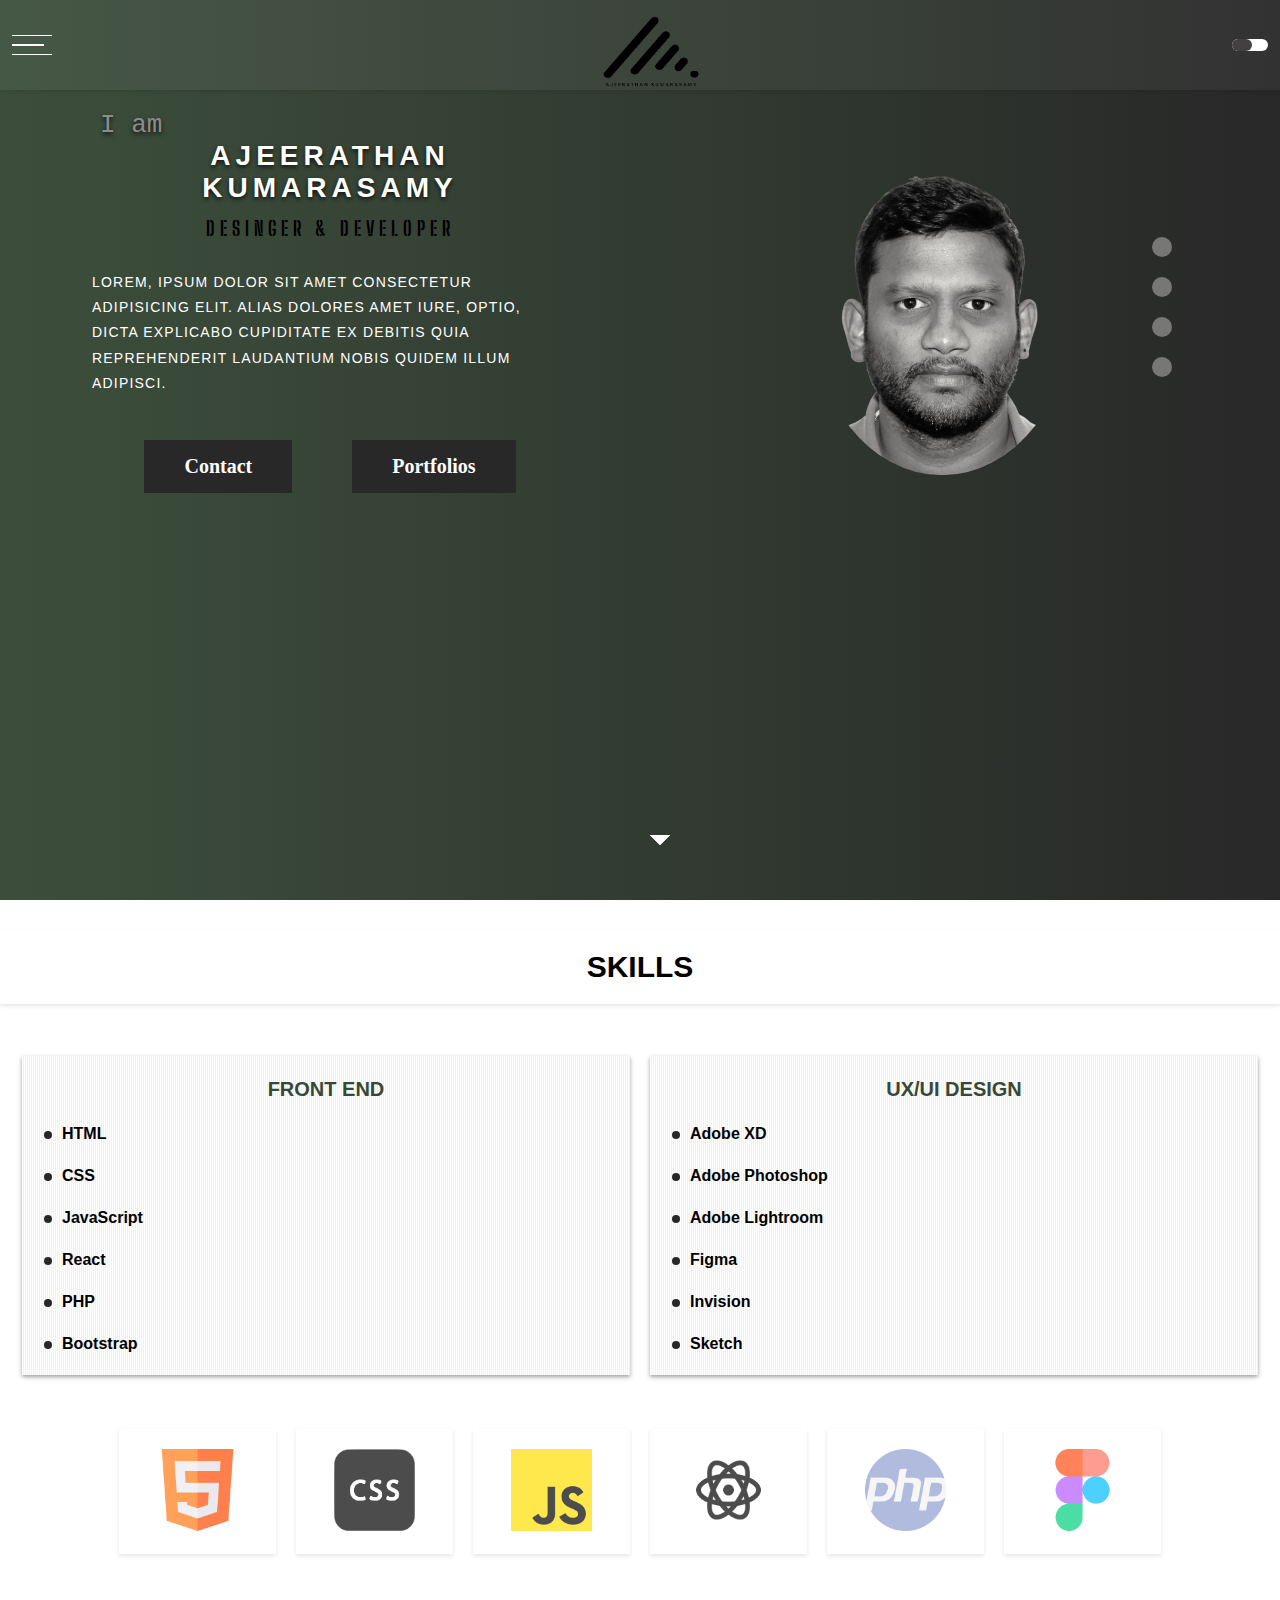
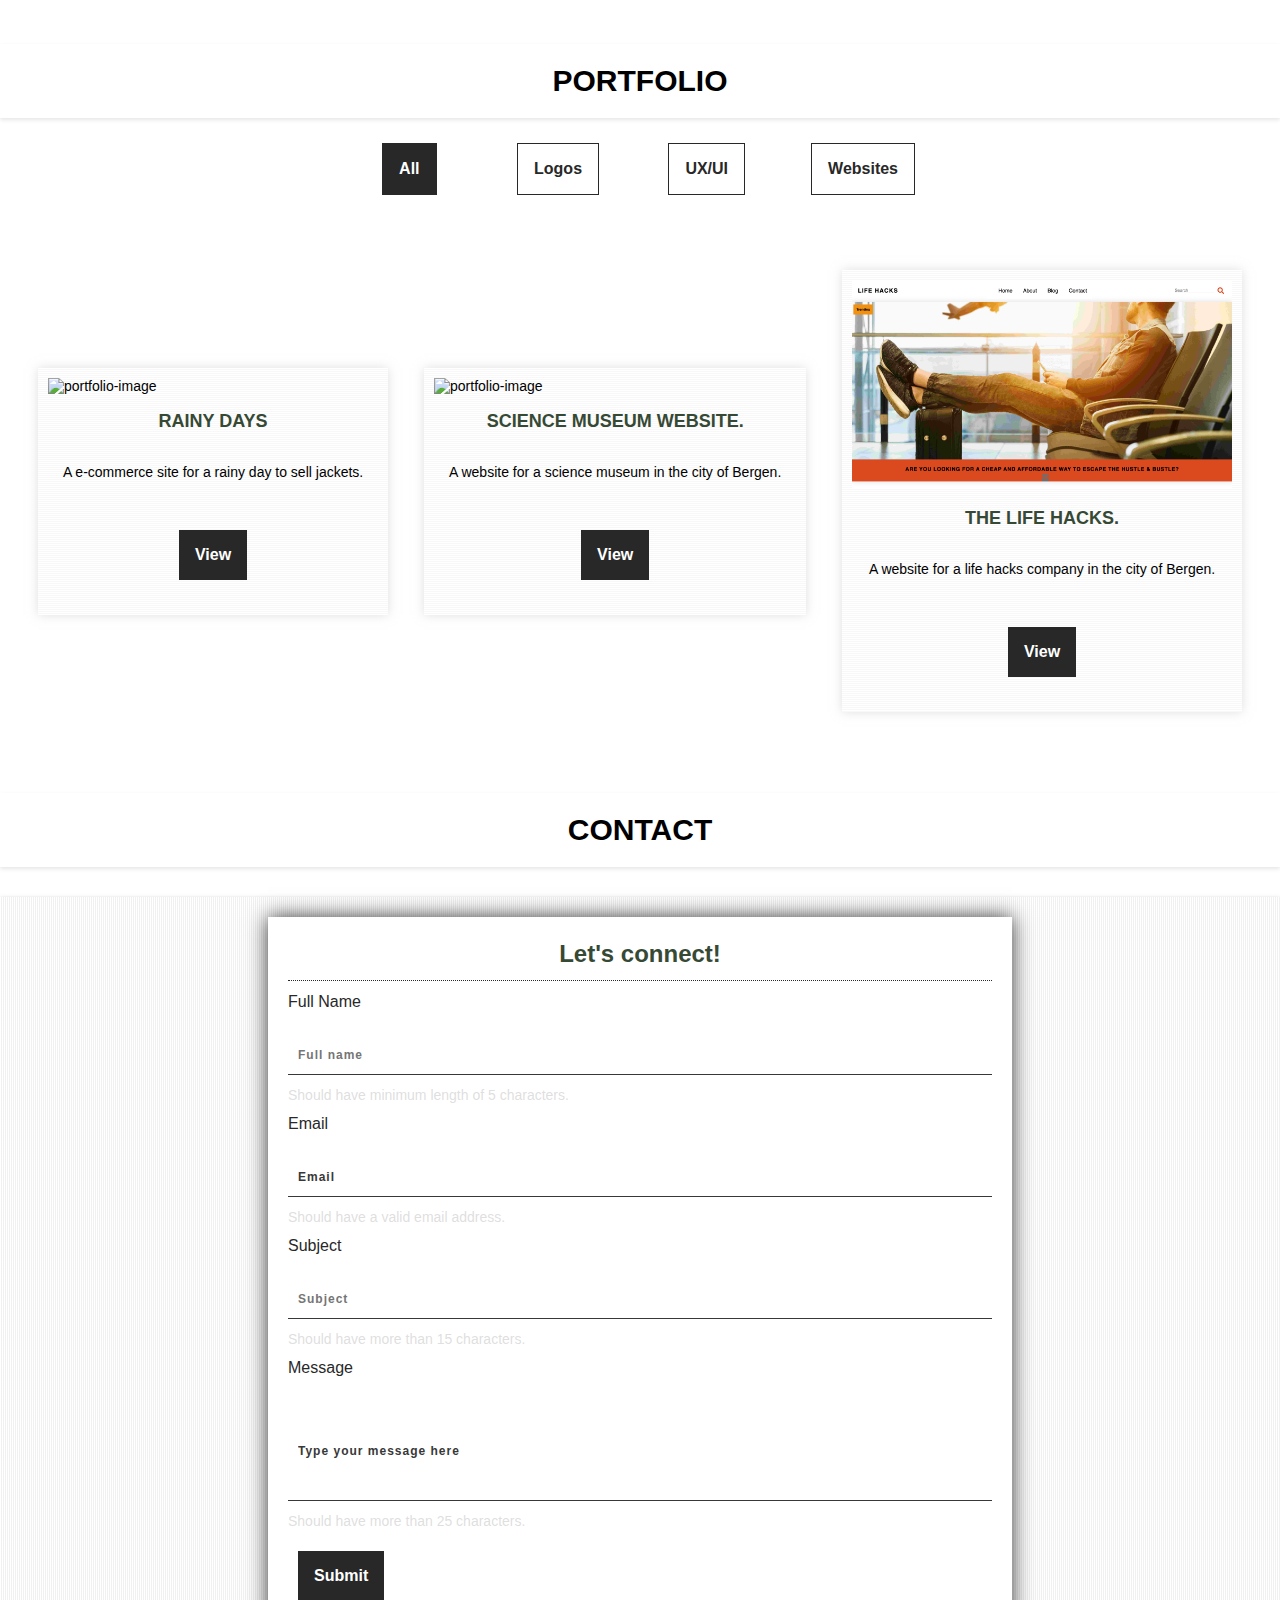
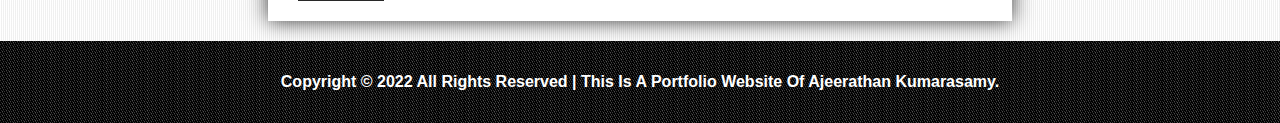
==== commit 00f22ec8: "MQ fixed" ====
--- a/index.html
+++ b/index.html
@@ -1,327 +1,373 @@
 <!DOCTYPE html>
 <html lang="en">
-
-<head>
-  <meta charset="UTF-8" />
-  <meta http-equiv="X-UA-Compatible" content="IE=edge" />
-  <meta name="viewport" content="width=device-width, initial-scale=1.0" />
-  <link rel="stylesheet" href="https://use.fontawesome.com/releases/v5.15.4/css/all.css"
-    integrity="sha384-DyZ88mC6Up2uqS4h/KRgHuoeGwBcD4Ng9SiP4dIRy0EXTlnuz47vAwmeGwVChigm" crossorigin="anonymous" />
-  <link rel="stylesheet" type="text/css" href="//fonts.googleapis.com/css?family=Calligraffitti" />
-  <link rel="stylesheet" type="text/css" href="//fonts.googleapis.com/css?family=Big Shoulders Stencil Display" />
-  <link rel="stylesheet" type="text/css" href="//fonts.googleapis.com/css?family=
+  <head>
+    <meta charset="UTF-8" />
+    <meta http-equiv="X-UA-Compatible" content="IE=edge" />
+    <meta name="viewport" content="width=device-width, initial-scale=1.0" />
     <link
-      rel=" stylesheet" type="text/css" href="//fonts.googleapis.com/css?family=Big Shoulders Stencil Display" />
-  <script src="js/script.js" defer></script>
-
-  <link rel="stylesheet" href="css/style.css" />
-  <title>Home-Ajee online</title>
-</head>
-
-<body>
-  <div class="container">
-    <div class="hero" id="top">
-      <div class="header">
-        <div class="hamburger">
-          <div class="menu-bar1"></div>
-          <div class="menu-bar2"></div>
-          <div class="menu-bar3"></div>
-        </div>
-        <div id="logo">
-          <a href="index.html"><img src="images/logo.png" alt="logo" /></a>
-        </div>
-        <!-- menu section -->
-        <nav>
+      rel="stylesheet"
+      href="https://use.fontawesome.com/releases/v5.15.4/css/all.css"
+      integrity="sha384-DyZ88mC6Up2uqS4h/KRgHuoeGwBcD4Ng9SiP4dIRy0EXTlnuz47vAwmeGwVChigm"
+      crossorigin="anonymous"
+    />
+    <link
+      rel="stylesheet"
+      type="text/css"
+      href="//fonts.googleapis.com/css?family=Calligraffitti"
+    />
+    <link
+      rel="stylesheet"
+      type="text/css"
+      href="//fonts.googleapis.com/css?family=Big Shoulders Stencil Display"
+    />
+    <link rel="stylesheet" type="text/css"
+    href="//fonts.googleapis.com/css?family=
+    <link
+      rel=" stylesheet"
+      type="text/css"
+      href="//fonts.googleapis.com/css?family=Big Shoulders Stencil Display"
+    />
+    <script src="js/script.js" defer></script>
+
+    <link rel="stylesheet" href="css/style.css" />
+    <title>Home-Ajee online</title>
+  </head>
+
+  <body>
+    <div class="container">
+      <div class="hero" id="top">
+        <div class="header">
+          <div class="hamburger">
+            <div class="menu-bar1"></div>
+            <div class="menu-bar2"></div>
+            <div class="menu-bar3"></div>
+          </div>
+          <div id="logo">
+            <a href="index.html"><img src="images/logo.png" alt="logo" /></a>
+          </div>
+          <!-- menu section -->
+          <nav>
+            <ul>
+              <li class="nav-item">
+                <a href="index.html" class="nav-link">Home</a>
+              </li>
+              <li class="nav-item">
+                <a href="#skills" class="nav-link">Skills</a>
+              </li>
+              <li class="nav-item">
+                <a href="#portfolio" class="nav-link">Portfolios</a>
+              </li>
+              <li class="nav-item">
+                <a href="#contact" class="nav-link">Contact</a>
+              </li>
+            </ul>
+            <div class="close">
+              <i class="fa fa-times fa-2x"></i>
+            </div>
+          </nav>
+          <!-- header for other pages ends here -->
+
+          <div class="theme-switch">
+            <div class="theme-switch-button">
+              <div class="theme-switch-button-inner"></div>
+            </div>
+          </div>
+        </div>
+        <!-- inside the hero image -->
+        <div class="hero-content">
+          <div class="hero-content-left">
+            <div class="name">
+              <code>I am </code>
+              <h1>AjeeRathan Kumarasamy</h1>
+            </div>
+            <div class="title">
+              <h2>Desinger & Developer</h2>
+              <p>
+                Lorem, ipsum dolor sit amet consectetur adipisicing elit. Alias
+                dolores amet iure, optio, dicta explicabo cupiditate ex debitis
+                quia reprehenderit laudantium nobis quidem illum adipisci.
+              </p>
+            </div>
+
+            <div class="hero-content-buttons">
+              <a href="#contact"
+                ><button class="hero-content-button">Contact</button></a
+              >
+              <a href="#portfolio"
+                ><button class="hero-content-button">Portfolios</button></a
+              >
+            </div>
+          </div>
+          <div class="hero-content-right">
+            <div class="hero-image">
+              <img src="images/me.png" alt="hero-image" />
+            </div>
+            <div class="social-media-icons">
+              <div class="social-media-icon">
+                <a href="https://www.facebook.com" target="_blank">
+                  <i class="fab fa-facebook-f"></i>
+                </a>
+              </div>
+              <div class="social-media-icon">
+                <a href="https://www.instagram.com" target="_blank">
+                  <i class="fab fa-instagram"></i>
+                </a>
+              </div>
+
+              <div class="social-media-icon">
+                <a href="https://www.linkedin.com" target="_blank">
+                  <i class="fab fa-linkedin-in"></i>
+                </a>
+              </div>
+
+              <div class="social-media-icon">
+                <a href="https://www.github.com" target="_blank">
+                  <i class="fab fa-github"></i>
+                </a>
+              </div>
+            </div>
+          </div>
+        </div>
+        <!-- scroll down -->
+        <div class="scroll-down">
+          <div class="scroll-down-arrow">
+            <a href="#skills">
+              <div class="chevron"></div>
+              <div class="chevron"></div>
+              <div class="chevron"></div>
+            </a>
+          </div>
+        </div>
+      </div>
+      <!-- end of hero image -->
+      <!-- skills-section -->
+      <div class="skills-wrapper" id="skills">
+        <div class="skills-section">
+          <div class="skills-bg"></div>
+          <div class="section-heading">
+            <h2>Skills</h2>
+          </div>
+          <div class="skills-section-body">
+            <div class="skills">
+              <h3>Front End</h3>
+              <ul>
+                <li>HTML</li>
+                <li>CSS</li>
+                <li>JavaScript</li>
+                <li>React</li>
+                <li>PHP</li>
+                <li>Bootstrap</li>
+              </ul>
+            </div>
+
+            <!-- left section ends -->
+            <div class="skills">
+              <h3>UX/UI Design</h3>
+              <ul>
+                <li>Adobe XD</li>
+                <li>Adobe Photoshop</li>
+                <li>Adobe Lightroom</li>
+                <li>Figma</li>
+                <li>Invision</li>
+                <li>Sketch</li>
+              </ul>
+            </div>
+            <!-- right section ends         -->
+          </div>
+          <!-- skills showcase starts -->
+          <div class="skills-showcase">
+            <div class="skills-carousel">
+              <div class="left-arrow">
+                <i class="fas fa-chevron-left"></i>
+              </div>
+              <div class="skills-carousel-item">
+                <img src="images/icons/html.png" alt="html" />
+              </div>
+              <div class="skills-carousel-item">
+                <img src="images/icons/css.png" alt="css" />
+              </div>
+              <div class="skills-carousel-item">
+                <img src="images/icons/js.png" alt="javascript" />
+              </div>
+              <div class="skills-carousel-item">
+                <img src="images/icons/react.png" alt="react" />
+              </div>
+              <div class="skills-carousel-item">
+                <img src="images/icons/php.png" alt="php" />
+              </div>
+              <div class="skills-carousel-item">
+                <img src="images/icons/figma.png" alt="sketch" />
+              </div>
+
+              <div class="right-arrow">
+                <i class="fas fa-chevron-right"></i>
+              </div>
+            </div>
+          </div>
+          <!-- skills showcase ends -->
+        </div>
+      </div>
+      <div class="section-scroll-down">
+        <a href="#portfolio"><i class="fas fa-chevron-down"></i></a>
+      </div>
+      <!-- end of skills-section -->
+      <!-- portfolio section -->
+
+      <div class="section-heading" id="portfolio">
+        <h2>Portfolio</h2>
+
+        <div class="category-box">
           <ul>
-            <li class="nav-item">
-              <a href="index.html" class="nav-link">Home</a>
-            </li>
-            <li class="nav-item">
-              <a href="#skills" class="nav-link">Skills</a>
-            </li>
-            <li class="nav-item">
-              <a href="#portfolio" class="nav-link">Portfolios</a>
-            </li>
-            <li class="nav-item">
-              <a href="#contact" class="nav-link">Contact</a>
-            </li>
+            <li class="list active"><button class="active">All</button></li>
+            <li class="list"><button>Logos</button></li>
+            <li class="list"><button>UX/UI</button></li>
+            <li class="list"><button>Websites</button></li>
           </ul>
-          <div class="close">
-            <i class="fa fa-times fa-2x"></i>
-          </div>
-        </nav>
-        <!-- header for other pages ends here -->
-
-        <div class="theme-switch">
-          <div class="theme-switch-button">
-            <div class="theme-switch-button-inner"></div>
-          </div>
-        </div>
-      </div>
-      <!-- inside the hero image -->
-      <div class="hero-content">
-        <div class="hero-content-left">
-          <div class="name">
-            <code>I am </code>
-            <h1>AjeeRathan Kumarasamy</h1>
-          </div>
-          <div class="title">
-            <h2>Desinger & Developer</h2>
-            <p>
-              Lorem, ipsum dolor sit amet consectetur adipisicing elit. Alias
-              dolores amet iure, optio, dicta explicabo cupiditate ex debitis
-              quia reprehenderit laudantium nobis quidem illum adipisci.
-            </p>
-          </div>
-
-          <div class="hero-content-buttons">
-            <a href="#contact"><button class="hero-content-button">Contact</button></a>
-            <a href="#portfolio"><button class="hero-content-button">Portfolios</button></a>
-          </div>
-        </div>
-        <div class="hero-content-right">
-          <div class="hero-image">
-            <img src="images/me.png" alt="hero-image" />
-          </div>
-          <div class="social-media-icons">
-            <div class="social-media-icon">
-              <a href="https://www.facebook.com" target="_blank">
-                <i class="fab fa-facebook-f"></i>
-              </a>
-            </div>
-            <div class="social-media-icon">
-              <a href="https://www.instagram.com" target="_blank">
-                <i class="fab fa-instagram"></i>
-              </a>
-            </div>
-
-            <div class="social-media-icon">
-              <a href="https://www.linkedin.com" target="_blank">
-                <i class="fab fa-linkedin-in"></i>
-              </a>
-            </div>
-
-            <div class="social-media-icon">
-              <a href="https://www.github.com" target="_blank">
-                <i class="fab fa-github"></i>
-              </a>
-            </div>
-          </div>
-        </div>
-      </div>
-      <!-- scroll down -->
-      <div class="scroll-down">
-        <div class="scroll-down-arrow">
-          <a href="#skills">
-            <div class="chevron"></div>
-            <div class="chevron"></div>
-            <div class="chevron"></div>
-          </a>
-        </div>
-      </div>
+        </div>
+      </div>
+
+      <!-- portfolio starts here -->
+      <div class="portfolio-wrapper">
+        <div class="portfolio">
+          <div class="portfolio-image">
+            <img src="images/portfolio/rainydays.png" alt="portfolio-image" />
+          </div>
+          <div class="portfolio-title">
+            <h3>Rainy Days</h3>
+          </div>
+          <div class="portfolio-description">
+            <p>A e-commerce site for a rainy day to sell jackets.</p>
+          </div>
+          <div class="portfolio-cta">
+            <a href="rainy-days.html"><button>View</button></a>
+          </div>
+        </div>
+        <!-- a portfolio ends here     -->
+
+        <!-- portfolio starts here -->
+        <div class="portfolio">
+          <div class="portfolio-image">
+            <img
+              src="images/portfolio/science-museum.png"
+              alt="portfolio-image"
+            />
+          </div>
+          <div class="portfolio-title">
+            <h3>Science museum website.</h3>
+          </div>
+          <div class="portfolio-description">
+            <p>A website for a science museum in the city of Bergen.</p>
+          </div>
+          <div class="portfolio-cta">
+            <a href="science-museum.html"><button>View</button></a>
+          </div>
+        </div>
+        <!-- a portfolio ends here     -->
+        <!-- portfolio starts here -->
+        <div class="portfolio">
+          <div class="portfolio-image">
+            <img src="images/portfolio/life-hacks.png" alt="portfolio-image" />
+          </div>
+          <div class="portfolio-title">
+            <h3>The life hacks.</h3>
+          </div>
+          <div class="portfolio-description">
+            <p>A website for a life hacks company in the city of Bergen.</p>
+          </div>
+          <div class="portfolio-cta">
+            <a href="life-hacks.html"><button>View</button></a>
+          </div>
+        </div>
+        <!-- a portfolio ends here     -->
+      </div>
+      <div class="section-scroll-down">
+        <a href="#contact"><i class="fas fa-chevron-down"></i></a>
+      </div>
+      <!-- end of portfolio section -->
     </div>
-    <!-- end of hero image -->
-    <!-- skills-section -->
-    <div class="skills-wrapper" id="skills">
-      <div class="skills-section">
-        <div class="skills-bg"></div>
-        <div class="section-heading">
-          <h2>Skills</h2>
-        </div>
-        <div class="skills-section-body">
-          <div class="skills">
-            <h3>Front End</h3>
-            <ul>
-              <li>HTML</li>
-              <li>CSS</li>
-              <li>JavaScript</li>
-              <li>React</li>
-              <li>PHP</li>
-              <li>Bootstrap</li>
-            </ul>
-          </div>
-
-          <!-- left section ends -->
-          <div class="skills">
-            <h3>UX/UI Design</h3>
-            <ul>
-              <li>Adobe XD</li>
-              <li>Adobe Photoshop</li>
-              <li>Adobe Lightroom</li>
-              <li>Figma</li>
-              <li>Invision</li>
-              <li>Sketch</li>
-            </ul>
-          </div>
-          <!-- right section ends         -->
-        </div>
-        <!-- skills showcase starts -->
-        <div class="skills-showcase">
-          <div class="skills-carousel">
-            <div class="left-arrow">
-              <i class="fas fa-chevron-left"></i>
-            </div>
-            <div class="skills-carousel-item">
-              <img src="images/icons/html.png" alt="html" />
-            </div>
-            <div class="skills-carousel-item">
-              <img src="images/icons/css.png" alt="css" />
-            </div>
-            <div class="skills-carousel-item">
-              <img src="images/icons/js.png" alt="javascript" />
-            </div>
-            <div class="skills-carousel-item">
-              <img src="images/icons/react.png" alt="react" />
-            </div>
-            <div class="skills-carousel-item">
-              <img src="images/icons/php.png" alt="php" />
-            </div>
-            <div class="skills-carousel-item">
-              <img src="images/icons/figma.png" alt="sketch" />
-            </div>
-            <div class="right-arrow">
-              <i class="fas fa-chevron-right"></i>
-            </div>
-          </div>
-        </div>
-        <!-- skills showcase ends -->
-      </div>
+    <!-- contact section -->
+    <div class="section-heading">
+      <h2>Contact</h2>
     </div>
-    <div class="section-scroll-down">
-      <a href="#portfolio"><i class="fas fa-chevron-down"></i></a>
+    <div class="contact-section" id="contact">
+      <div class="contact-form" aria-label="contact form">
+        <div class="form-title">
+          <h3>Let's connect!</h3>
+          <p class="success-message"></p>
+        </div>
+        <form id="form">
+          <div>
+            <label for="fullName">Full Name</label>
+            <input
+              type="text"
+              name="fullName"
+              id="fullName"
+              placeholder="Full name"
+              class="error"
+            />
+            <div class="form-error" id="nameError">
+              Should have minimum length of 5 characters.
+            </div>
+          </div>
+          <div>
+            <label for="email">Email</label>
+            <input
+              type="email"
+              name="email"
+              id="email"
+              placeholder="Email"
+              class="error"
+            />
+            <div class="form-error" id="emailError">
+              Should have a valid email address.
+            </div>
+          </div>
+          <div>
+            <label for="subject">Subject</label>
+            <input
+              type="text"
+              name="subject"
+              id="subject"
+              placeholder="Subject"
+              class="error"
+            />
+            <div class="form-error" id="subjectError">
+              Should have more than 15 characters.
+            </div>
+          </div>
+
+          <div>
+            <label for="message">Message</label>
+            <input
+              type="text-area"
+              name="message"
+              id="message"
+              placeholder="Type your message here"
+              rows="4"
+              maxlength="200"
+            />
+            <div class="form-error" id="messageError">
+              Should have more than 25 characters.
+            </div>
+          </div>
+
+          <button class="contact" aria-label="submit">Submit</button>
+        </form>
+      </div>
     </div>
-    <!-- end of skills-section -->
-    <!-- portfolio section -->
-
-    <div class="section-heading" id="portfolio">
-      <h2>Portfolio</h2>
-
-      <div class="category-box">
-        <ul>
-          <li class="list active"><button class="active">All</button></li>
-          <li class="list"><button>Logos</button></li>
-          <li class="list"><button>UX/UI</button></li>
-          <li class="list"><button>Websites</button></li>
-        </ul>
-      </div>
-    </div>
-
-    <!-- portfolio starts here -->
-    <div class="portfolio-wrapper">
-      <div class="portfolio">
-        <div class="portfolio-image">
-          <img src="images/portfolio/rainydays.png" alt="portfolio-image" />
-        </div>
-        <div class="portfolio-title">
-          <h3>Rainy Days</h3>
-        </div>
-        <div class="portfolio-description">
-          <p>A e-commerce site for a rainy day to sell jackets.</p>
-        </div>
-        <div class="portfolio-cta">
-          <a href="rainy-days.html"><button>View</button></a>
-        </div>
-      </div>
-      <!-- a portfolio ends here     -->
-
-      <!-- portfolio starts here -->
-      <div class="portfolio">
-        <div class="portfolio-image">
-          <img src="images/portfolio/science-museum.png" alt="portfolio-image" />
-        </div>
-        <div class="portfolio-title">
-          <h3>Science museum website.</h3>
-        </div>
-        <div class="portfolio-description">
-          <p>A website for a science museum in the city of Bergen.</p>
-        </div>
-        <div class="portfolio-cta">
-          <a href="science-museum.html"><button>View</button></a>
-        </div>
-      </div>
-      <!-- a portfolio ends here     -->
-      <!-- portfolio starts here -->
-      <div class="portfolio">
-        <div class="portfolio-image">
-          <img src="images/portfolio/life-hacks.png" alt="portfolio-image" />
-        </div>
-        <div class="portfolio-title">
-          <h3>The life hacks.</h3>
-        </div>
-        <div class="portfolio-description">
-          <p>A website for a life hacks company in the city of Bergen.</p>
-        </div>
-        <div class="portfolio-cta">
-          <a href="life-hacks.html"><button>View</button></a>
-        </div>
-      </div>
-      <!-- a portfolio ends here     -->
-    </div>
-    <div class="section-scroll-down">
-      <a href="#contact"><i class="fas fa-chevron-down"></i></a>
-    </div>
-    <!-- end of portfolio section -->
-  </div>
-  <!-- contact section -->
-  <div class="section-heading">
-    <h2>Contact</h2>
-  </div>
-  <div class="contact-section" id="contact">
-    <div class="contact-form" aria-label="contact form">
-      <div class="form-title">
-        <h3>Let's connect!</h3>
-        <p class="success-message"></p>
-      </div>
-      <form id="form">
-        <div>
-          <label for="fullName">Full Name</label>
-          <input type="text" name="fullName" id="fullName" placeholder="Full name" class="error" />
-          <div class="form-error" id="nameError">
-            Should have minimum length of 5 characters.
-          </div>
-        </div>
-        <div>
-          <label for="email">Email</label>
-          <input type="email" name="email" id="email" placeholder="Email" class="error" />
-          <div class="form-error" id="emailError">
-            Should have a valid email address.
-          </div>
-        </div>
-        <div>
-          <label for="subject">Subject</label>
-          <input type="text" name="subject" id="subject" placeholder="Subject" class="error" />
-          <div class="form-error" id="subjectError">
-            Should have more than 15 characters.
-          </div>
-        </div>
-
-        <div>
-          <label for="message">Message</label>
-          <input type="text-area" name="message" id="message" placeholder="Type your message here" rows="4"
-            maxlength="200" />
-          <div class="form-error" id="messageError">
-            Should have more than 25 characters.
-          </div>
-        </div>
-
-        <button class="contact" aria-label="submit">Submit</button>
-      </form>
-    </div>
-  </div>
-
-  <!-- footer section starts here -->
-  <footer>
-    <div class="footer-section">
-      <p>
-        Copyright &copy; 2022 All rights reserved | This is a portfolio
-        website of Ajeerathan Kumarasamy.
-      </p>
-    </div>
-    <div class="back-top">
-      <a href="#top"> <i class="fas fa-caret-square-up fa-2x"></i></a>
-    </div>
-  </footer>
-  <!-- footer section ends here -->
-</body>
-
-</html>+
+    <!-- footer section starts here -->
+    <footer>
+      <div class="footer-section">
+        <p>
+          Copyright &copy; 2022 All rights reserved | This is a portfolio
+          website of Ajeerathan Kumarasamy.
+        </p>
+      </div>
+      <div class="back-top">
+        <i class="fas fa-caret-square-up fa-2x"></i>
+      </div>
+    </footer>
+    <!-- footer section ends here -->
+  </body>
+</html>
--- a/css/style.css
+++ b/css/style.css
@@ -30,8 +30,9 @@
 ul li {
     list-style: none;
 }
+
 i .fa-solid {
-color:#000
+    color: #000
 }
 
 button {
@@ -152,8 +153,7 @@
 
 .menu-bar1,
 .menu-bar2,
-.menu-bar3
- {
+.menu-bar3 {
     width: 2.5rem;
     height: 0.1rem;
     background-color: var(--white-color);
@@ -176,7 +176,7 @@
     height: 100vh;
     padding: 50px;
     letter-spacing: 2px;
-    background-color:#364935;
+    background-color: #364935;
     z-index: 4;
     transition: 0.5s;
 }
@@ -191,7 +191,7 @@
     list-style: none;
     margin: 0;
     padding: 0;
- 
+
 }
 
 nav li a {
@@ -205,21 +205,24 @@
     margin-top: 50px;
     margin-left: 25px;
 
-    
-}
- .nav-item .nav-link:hover{
+
+}
+
+.nav-item .nav-link:hover {
     border-bottom: 1px solid var(--primary-color);
 }
-.nav-logo{
-    display:inline;
+
+.nav-logo {
+    display: inline;
     width: 100px;
-    height:100px;
+    height: 100px;
     transition: 0.5s;
     z-index: 10;
     padding: 20px;
     margin: 0 auto;
 }
-.nav-logo img{
+
+.nav-logo img {
     width: 100%;
     height: 100%;
 
@@ -227,18 +230,19 @@
 
 .close {
     position: fixed;
-     top: 10px;
-     right: 10px;
-     z-index:5;
-     padding: 10px 30px;
-     cursor: pointer;
-     transition: background-color 0.3s ease-in-out;
-     color: var(--white-color);
- }
- .close:hover{
-     background-color: var(--primary-color);
- }
- 
+    top: 10px;
+    right: 10px;
+    z-index: 5;
+    padding: 10px 30px;
+    cursor: pointer;
+    transition: background-color 0.3s ease-in-out;
+    color: var(--white-color);
+}
+
+.close:hover {
+    background-color: var(--primary-color);
+}
+
 .theme-switch {
     display: block;
     cursor: pointer;
@@ -308,12 +312,14 @@
     animation-timing-function: ease-out;
 
 }
-code{
-    font-size:26px;
-    color:rgb(140, 140, 140);
-    font-weight:italic; 
+
+code {
+    font-size: 26px;
+    color: rgb(140, 140, 140);
+    font-weight: italic;
     text-shadow: 0px 2px 4px rgba(4, 4, 4, 0.785);
 }
+
 .name {
     display: block;
     padding: 0 50px;
@@ -558,12 +564,11 @@
 
 .chevron {
     display: block;
-
     border-left: 20px solid transparent;
     border-right: 20px solid transparent;
     border-top: 20px solid var(--white-color);
     position: absolute;
-    top: 90%;
+    bottom:50px;
     left: 50%;
     transform: scale3d(0.5, 0.5, 0.5);
     animation: move 3s ease-out infinite;
@@ -732,14 +737,11 @@
 }
 
 .skills-carousel-item {
-    display: flex;
-    justify-content: center;
-    align-items: center;
-    flex-wrap: wrap;
+    overflow: hidden;
     margin: 10px;
     width: 100%;
     height: 100%;
-    max-height: 120px;
+    max-height: 150px;
     max-width: 100%;
     padding: 20px;
     box-shadow: 0 2px 4px rgba(0, 0, 0, 0.1);
@@ -747,13 +749,12 @@
 }
 
 .skills-carousel-item:hover {
-
     transform: scale(1.1);
 }
 
 .skills-carousel-item img {
-    width: 60%;
-    height: 60%;
+    width: 70%;
+    height: 70%;
     object-fit: cover;
     opacity: .7;
 }
@@ -804,7 +805,7 @@
     justify-content: center;
     align-items: center;
     padding: 15px 15px;
-    width: 33%;
+    width: 50%;
 }
 
 .category-box ul li {
@@ -826,6 +827,7 @@
     background-color: var(--primary-color);
     color: var(--white-color);
 }
+
 .category-box button.active {
     background-color: var(--primary-color);
     color: var(--white-color);
@@ -948,7 +950,7 @@
 [type="email"] {
     width: 100%;
     height: 40px;
-    border:none;
+    border: none;
     border-bottom: 1px solid var(--light-color);
     outline: none;
     padding: 10px;
@@ -967,7 +969,7 @@
 .contact-form input[type="text-area"] {
     width: 100%;
     height: 100px;
-    border:none;
+    border: none;
     border-bottom: 1px solid var(--light-color);
     padding: 10px;
     margin: 12px auto;
@@ -980,7 +982,7 @@
 .contact-form input[type="text-area"]::placeholder {
     font-size: 12px;
     color: var(--light-color);
-    
+
 }
 
 .contact-form label {
@@ -992,13 +994,14 @@
 
 .form-error {
     display: block;
-    margin: 12px auto;
-    color: var(--light-color);
+    margin: 0 0 12px 0;
+    color: var(--gray-color);
 }
 
 
 /* footer section */
 .back-top {
+    display: flex;
     position: fixed;
     bottom: 2px;
     right: 12px;
@@ -1041,37 +1044,82 @@
 
 /* footer section ends */
 /* media query section */
-@media screen and (max-width:768px){
-    body{
+@media screen and (max-width:768px) {
+    body {
         overflow-x: hidden;
     }
-.hero-content {
-    flex-direction: column;
-    width: 100%;
-    padding: 0;
-}
-.hero-content-left {
-    width: 100%;
-    padding: 12px;
-}
-.hero-content-right {
-   display: none;
-}
-.hero-content-left h1 {
-    font-size: 1.25rem;
-}
-.hero-content-left p {
-    font-size: .6rem;
-}
-.hero-content-left button {
-    font-size: .6rem;
-}
-.category-box {
-    width:80%;
-   margin: 0 auto;
-}
-.contact-form {
-    width: 100%;
-    padding: 10px 20px;
-}
-}
+
+    .hero-content {
+        flex-direction: column;
+        width: 100%;
+        padding: 0;
+    }
+
+    .hero-content-left {
+        width: 100%;
+        padding: 12px;
+    }
+
+    .hero-content-right {
+        display: none;
+    }
+
+    .hero-content-left h1 {
+        font-size: 1.25rem;
+    }
+
+    .hero-content-left p {
+        font-size: .6rem;
+    }
+
+    .hero-content-left button {
+        font-size: .6rem;
+    }
+    .chevron {
+        bottom: 50px;
+    }
+
+    .category-box {
+        flex-wrap: nowrap;
+        width: 100%;
+        margin: 0 auto;
+    }
+
+    .skills-wrapper {
+        flex-direction: column;
+        width: 100%;
+        padding: 0;
+    }
+
+    .skills-wrapper h3 {
+        font-size: 1rem;
+    }
+
+    .portfolio-wrapper {
+        flex-direction: column;
+        width: 100%;
+        padding: 0;
+    }
+
+    .contact-form {
+        width: 100%;
+        padding: 10px 20px;
+    }
+
+    .back-top {
+
+        right: 0px;
+        bottom: 0px;
+
+    }
+    .contact-form input[type="text-area"]{
+        outline-width: 0ex;
+
+    }
+.footer-section{
+    background-image: none;
+}
+.footer p{
+    font-size: 10px;
+}
+}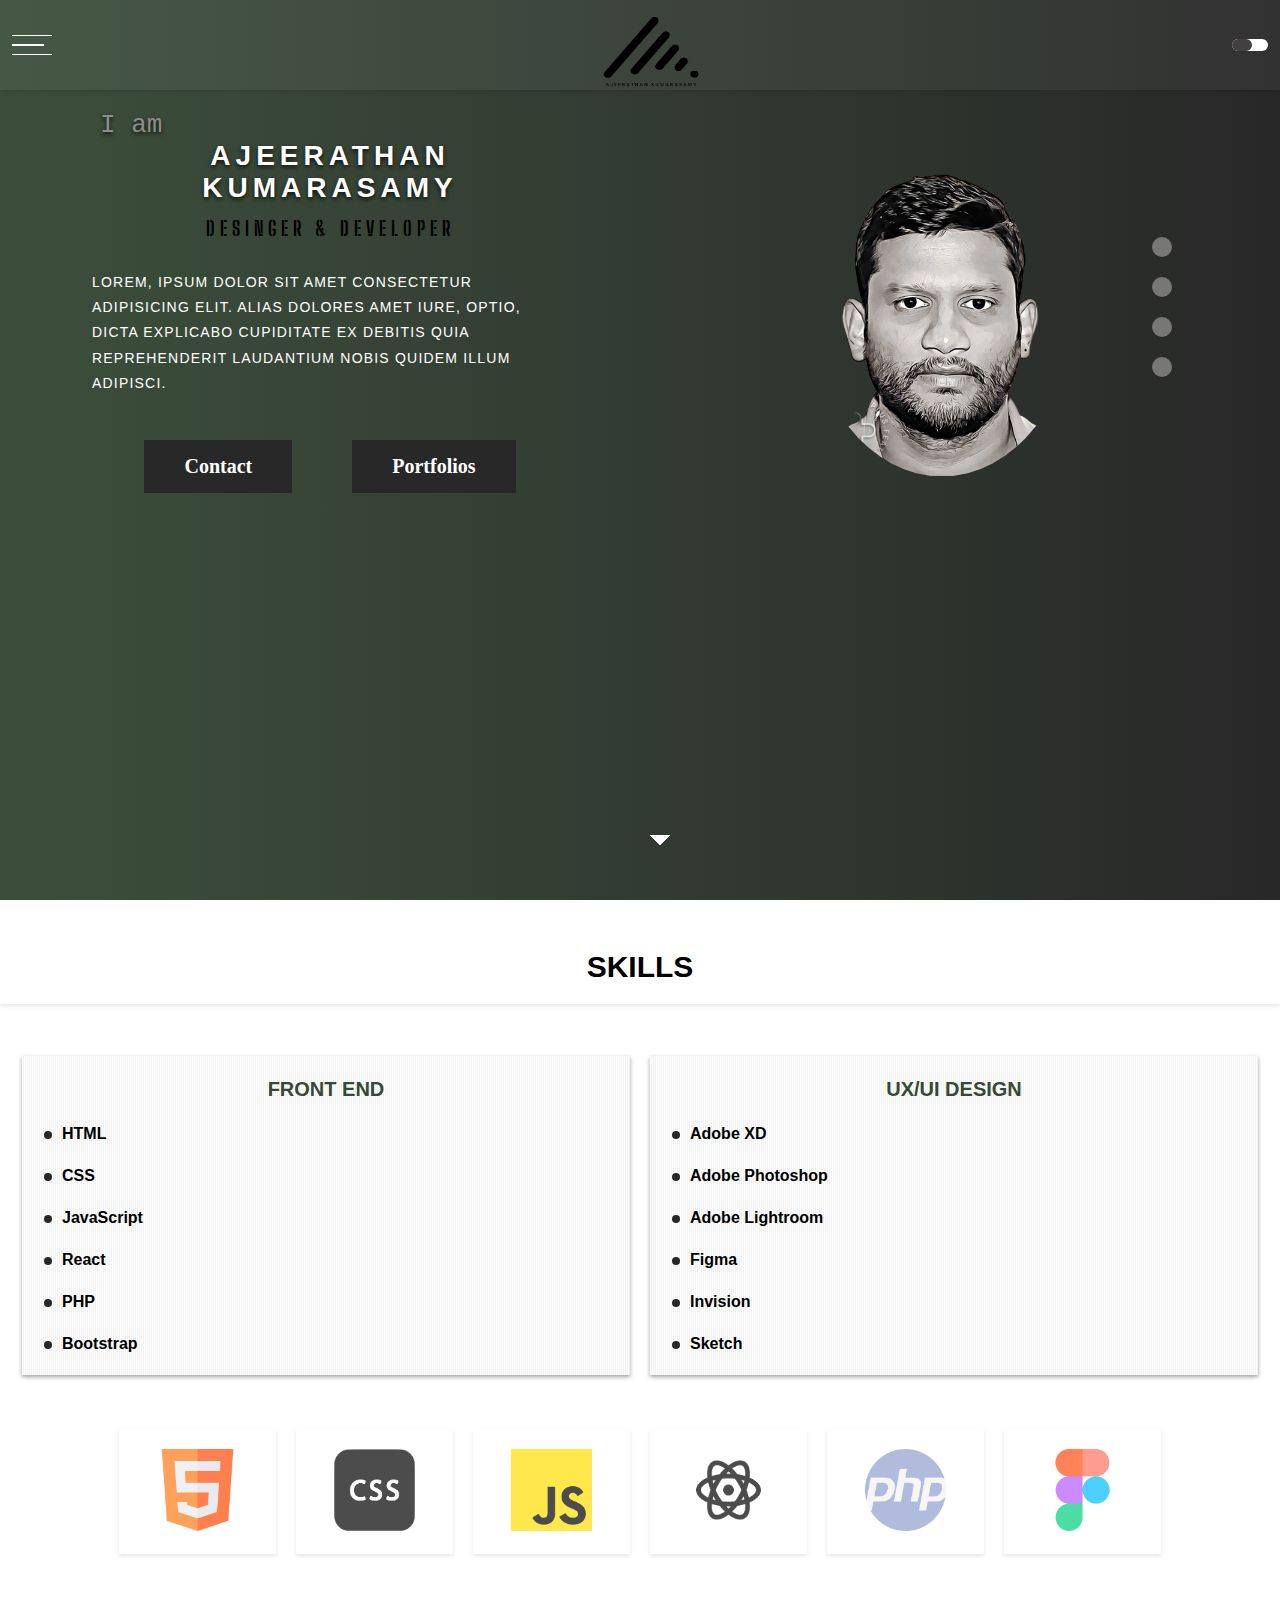
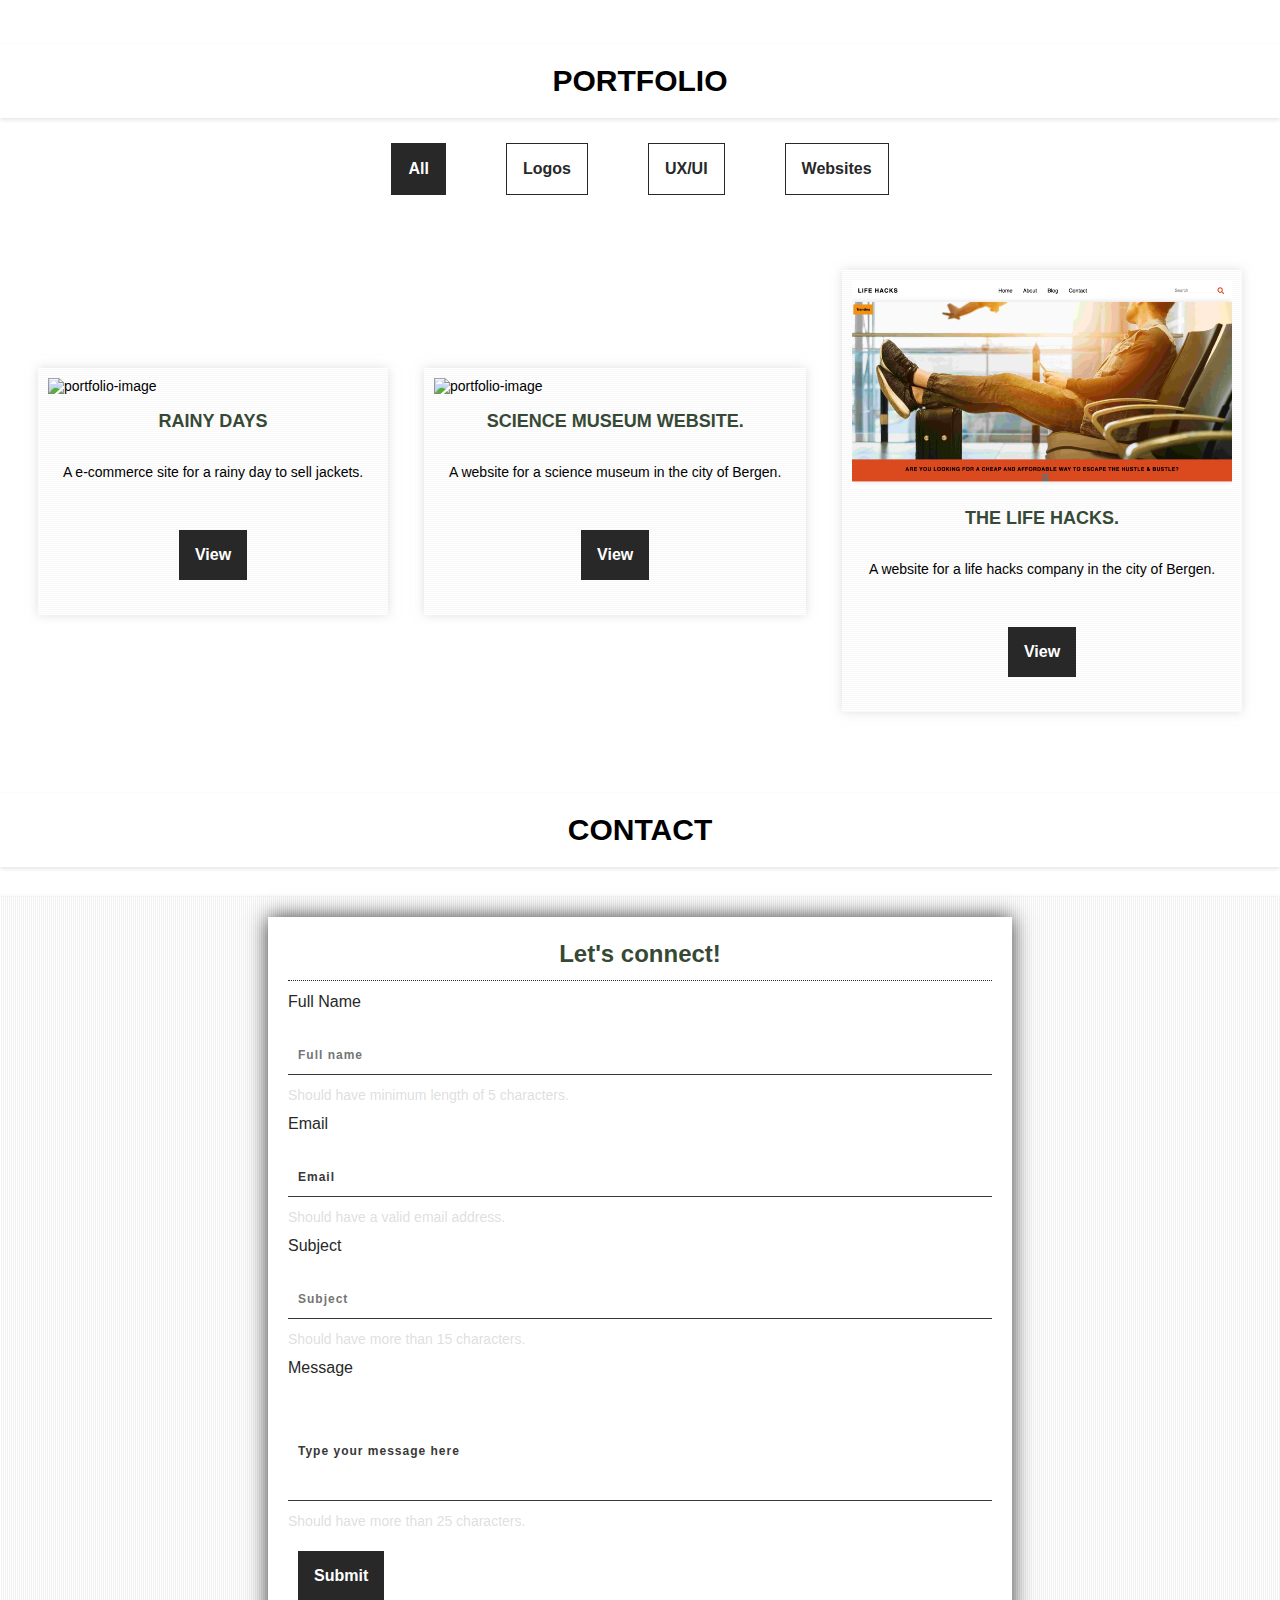
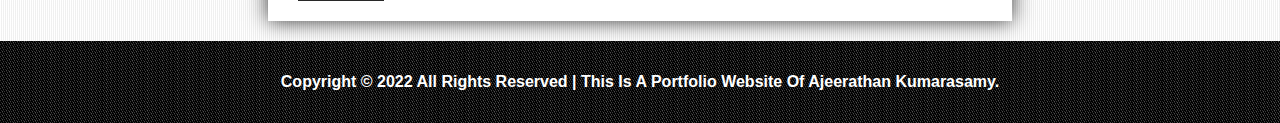
==== commit 3e612e42: "css edited" ====
--- a/index.html
+++ b/index.html
@@ -196,7 +196,7 @@
                 <img src="images/icons/php.png" alt="php" />
               </div>
               <div class="skills-carousel-item">
-                <img src="images/icons/figma.png" alt="sketch" />
+                <img src="images/icons/figma.png" alt="figma" />
               </div>
 
               <div class="right-arrow">
@@ -218,7 +218,7 @@
 
         <div class="category-box">
           <ul>
-            <li class="list active"><button class="active">All</button></li>
+            <li class="list"><button class="active">All</button></li>
             <li class="list"><button>Logos</button></li>
             <li class="list"><button>UX/UI</button></li>
             <li class="list"><button>Websites</button></li>
--- a/css/style.css
+++ b/css/style.css
@@ -805,7 +805,7 @@
     justify-content: center;
     align-items: center;
     padding: 15px 15px;
-    width: 50%;
+    
 }
 
 .category-box ul li {
@@ -1081,8 +1081,10 @@
 
     .category-box {
         flex-wrap: nowrap;
-        width: 100%;
+        justify-content: center;
+        width: 50%;
         margin: 0 auto;
+    
     }
 
     .skills-wrapper {
@@ -1094,6 +1096,14 @@
     .skills-wrapper h3 {
         font-size: 1rem;
     }
+    .skills-carousel {
+        width: 100%;
+        padding: 0;
+    }
+    .skills-carousel-item {
+        width: 100%;
+        padding: 0;
+    }
 
     .portfolio-wrapper {
         flex-direction: column;
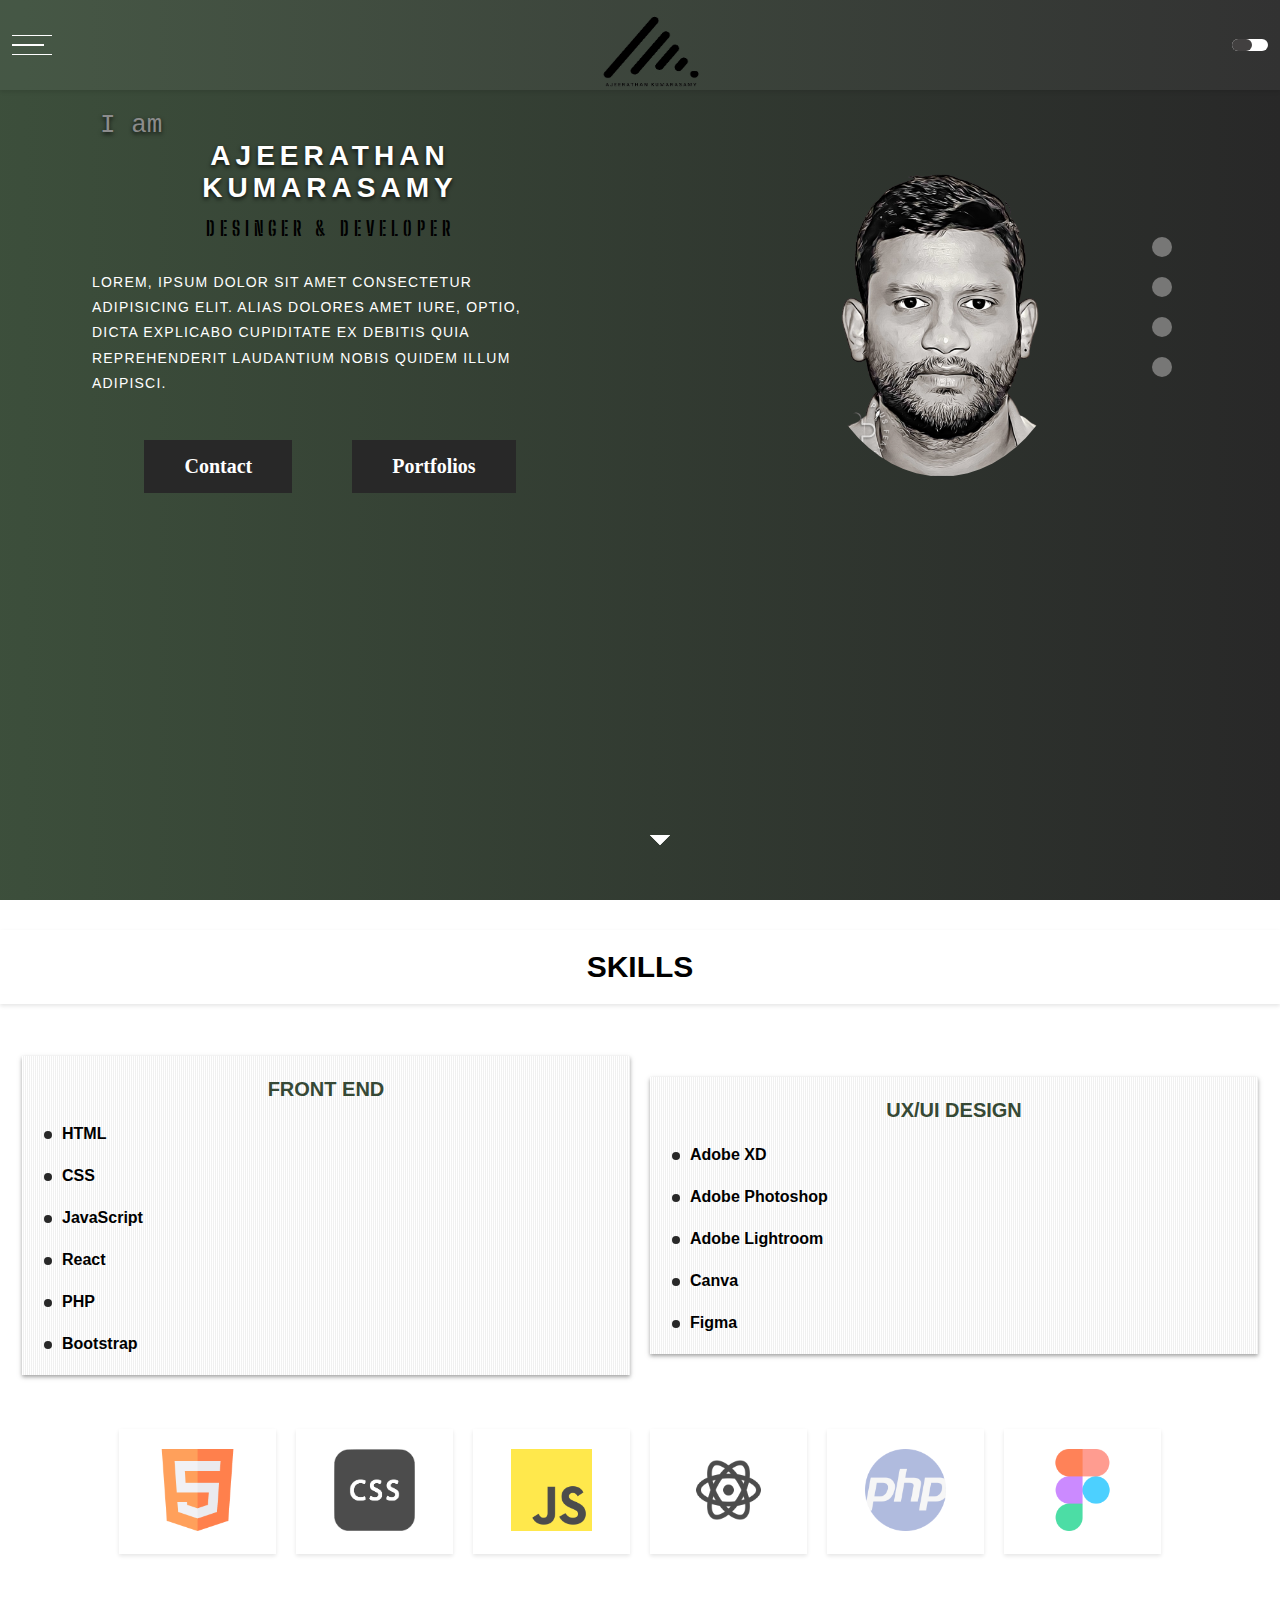
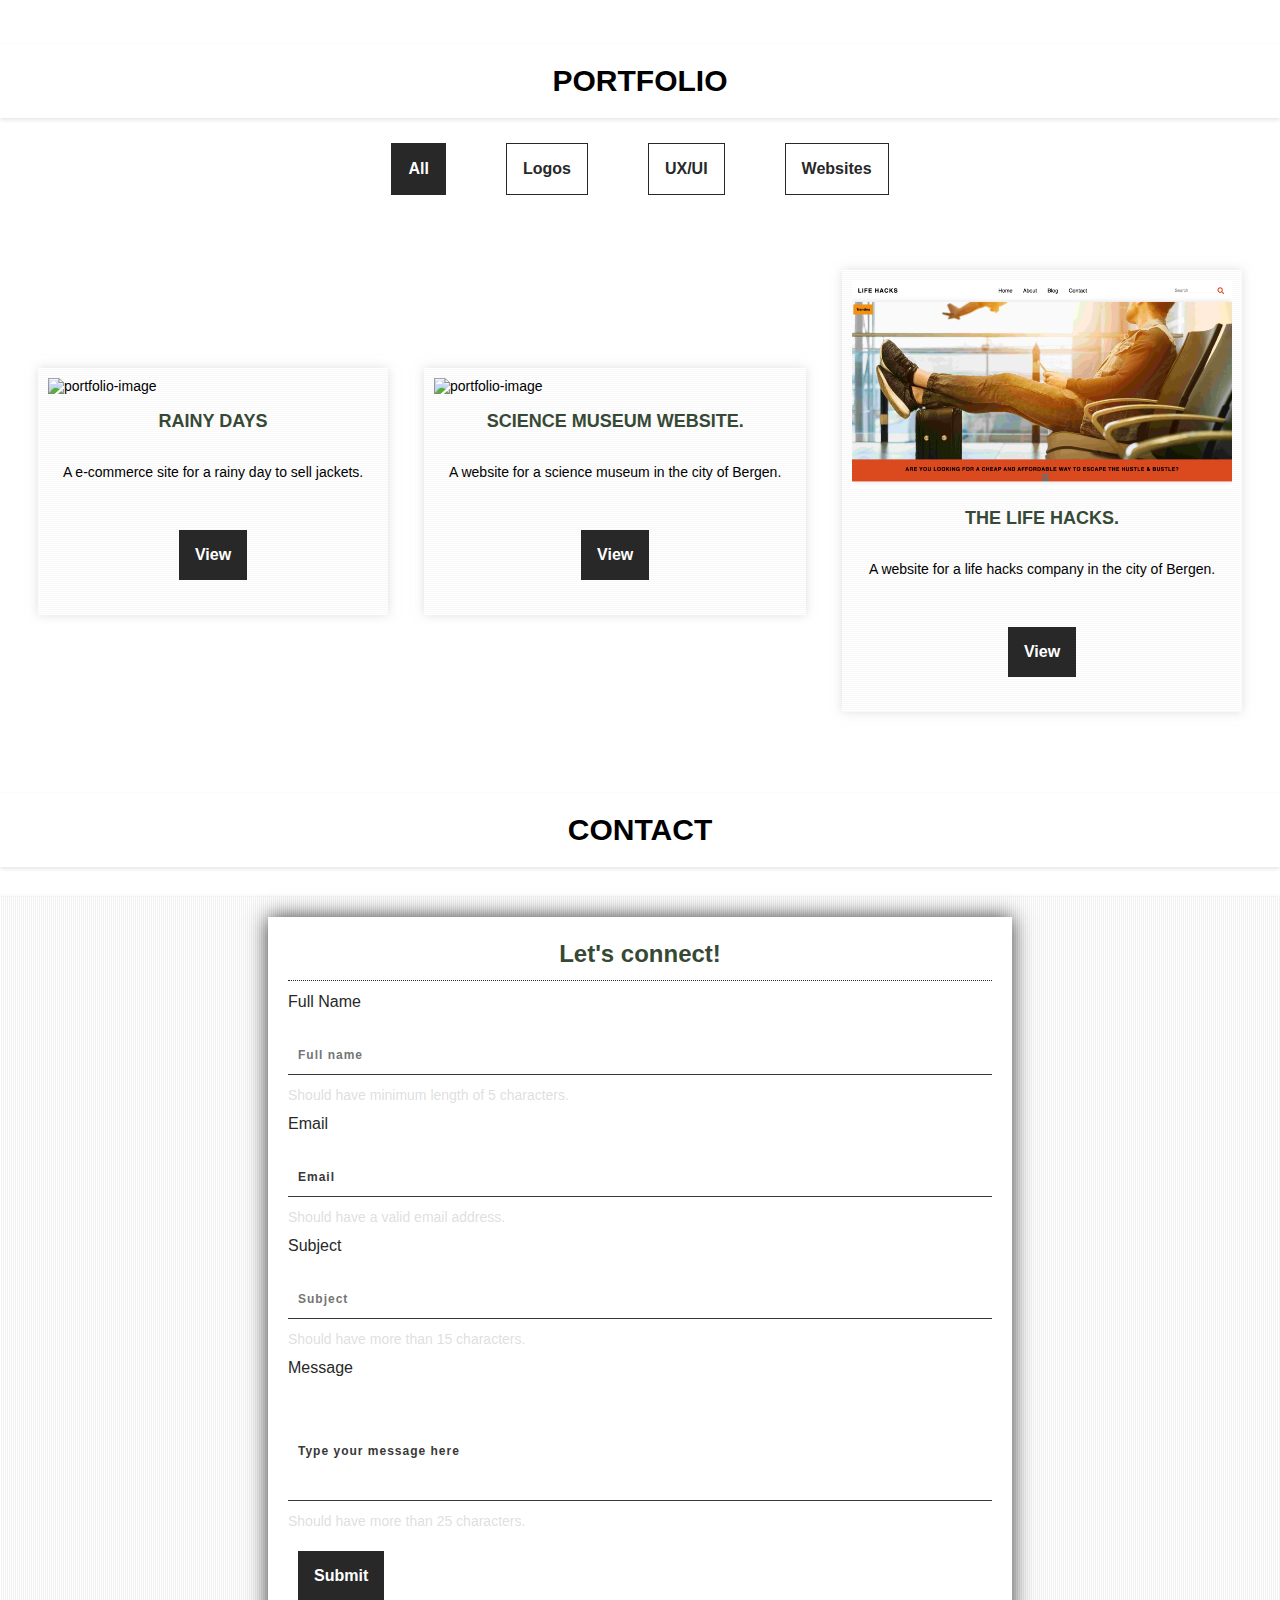
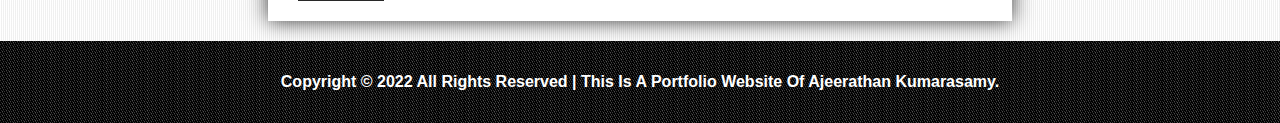
==== commit d0488d9d: "mq updated" ====
--- a/index.html
+++ b/index.html
@@ -167,9 +167,8 @@
                 <li>Adobe XD</li>
                 <li>Adobe Photoshop</li>
                 <li>Adobe Lightroom</li>
+                <li>Canva</li>
                 <li>Figma</li>
-                <li>Invision</li>
-                <li>Sketch</li>
               </ul>
             </div>
             <!-- right section ends         -->
--- a/css/style.css
+++ b/css/style.css
@@ -810,8 +810,6 @@
 
 .category-box ul li {
     list-style: none;
-    display: inline-block;
-    width: 100%;
     padding: 0 20px;
     font-size: 16px;
 
@@ -1052,12 +1050,17 @@
     .hero-content {
         flex-direction: column;
         width: 100%;
-        padding: 0;
-    }
-
+        padding: 20px 0;
+    }
     .hero-content-left {
         width: 100%;
-        padding: 12px;
+        padding: 12px 0;
+    }
+    .name {
+      padding: 0ex;
+    } 
+    code {
+        padding:10px;
     }
 
     .hero-content-right {
@@ -1086,6 +1089,21 @@
         margin: 0 auto;
     
     }
+    .category-box ul {
+        width: 70%;
+    }
+    .category-box ul li {
+        width: 100%;
+        margin: 0 auto;
+        padding: 0;
+    }
+    .skills{
+    
+        width: 100%;
+        height: auto;
+        margin: 0 12px;
+        padding: 0;
+    }
 
     .skills-wrapper {
         flex-direction: column;
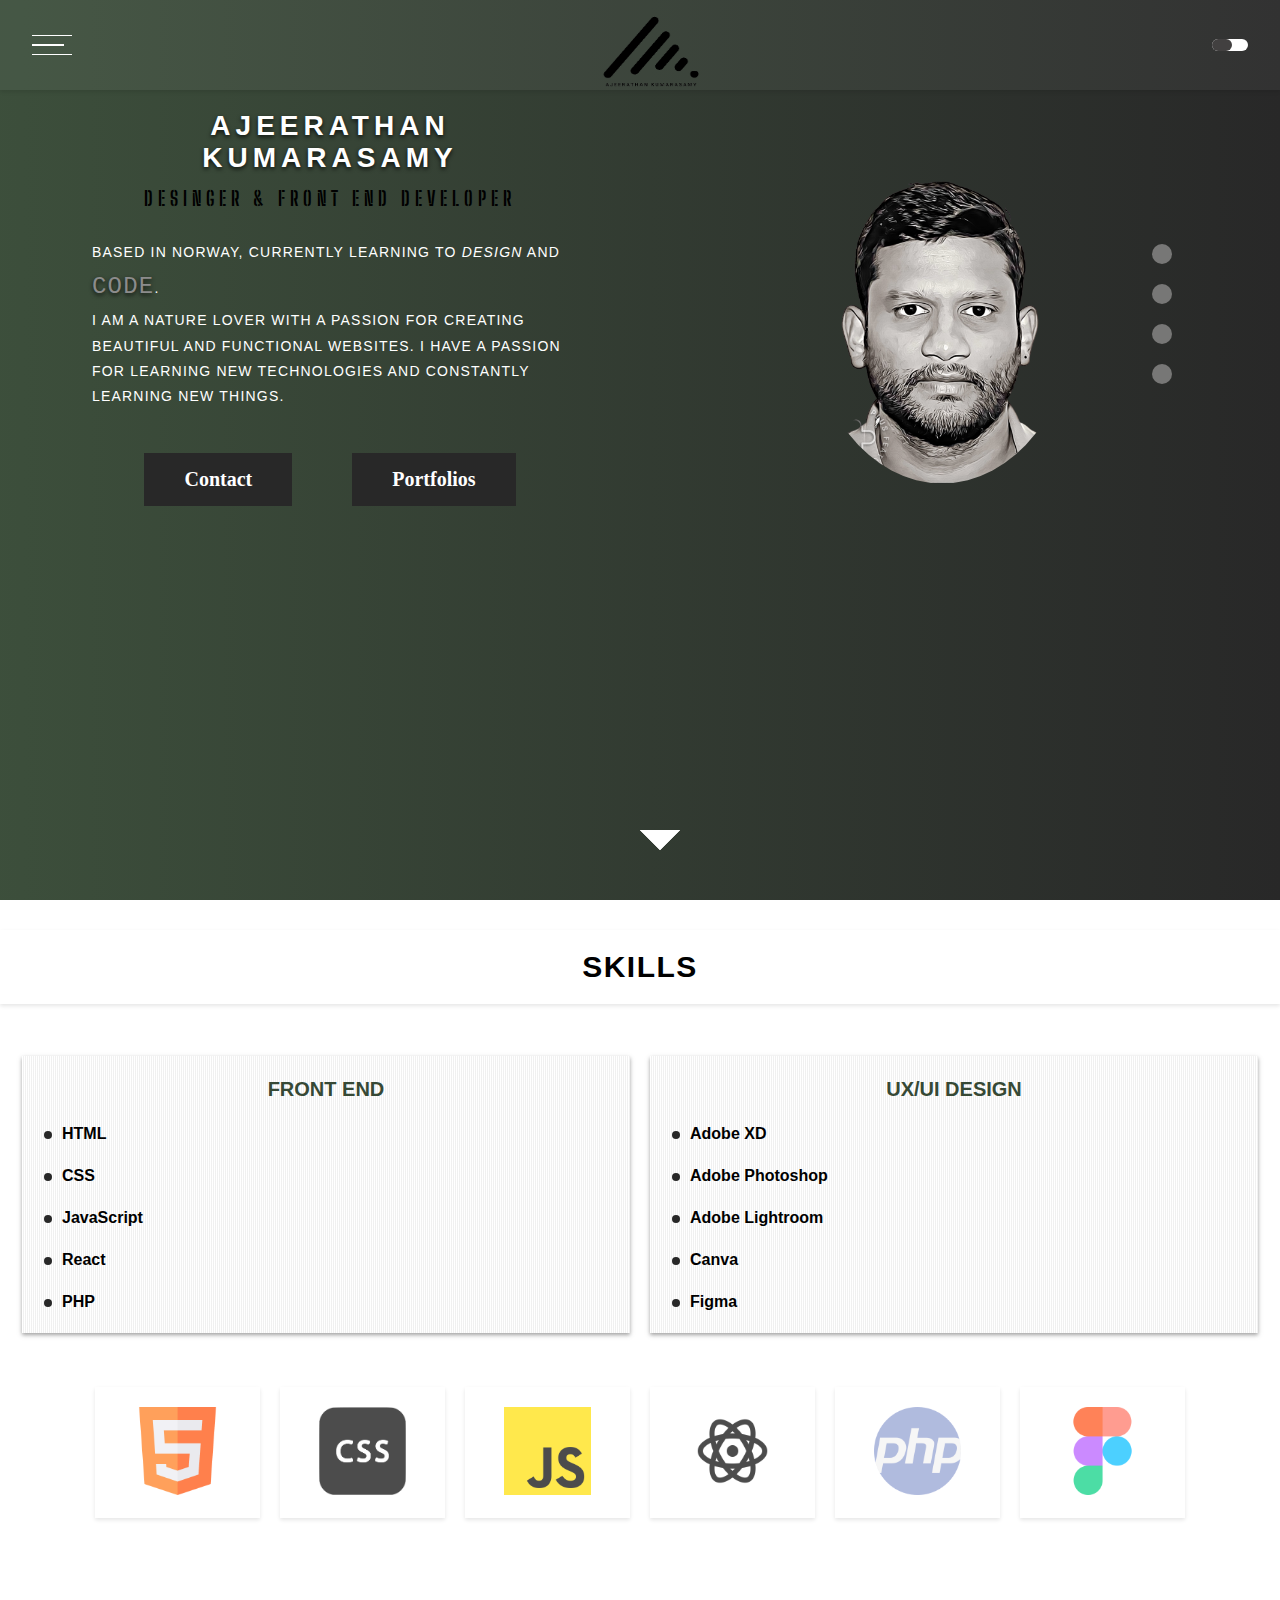
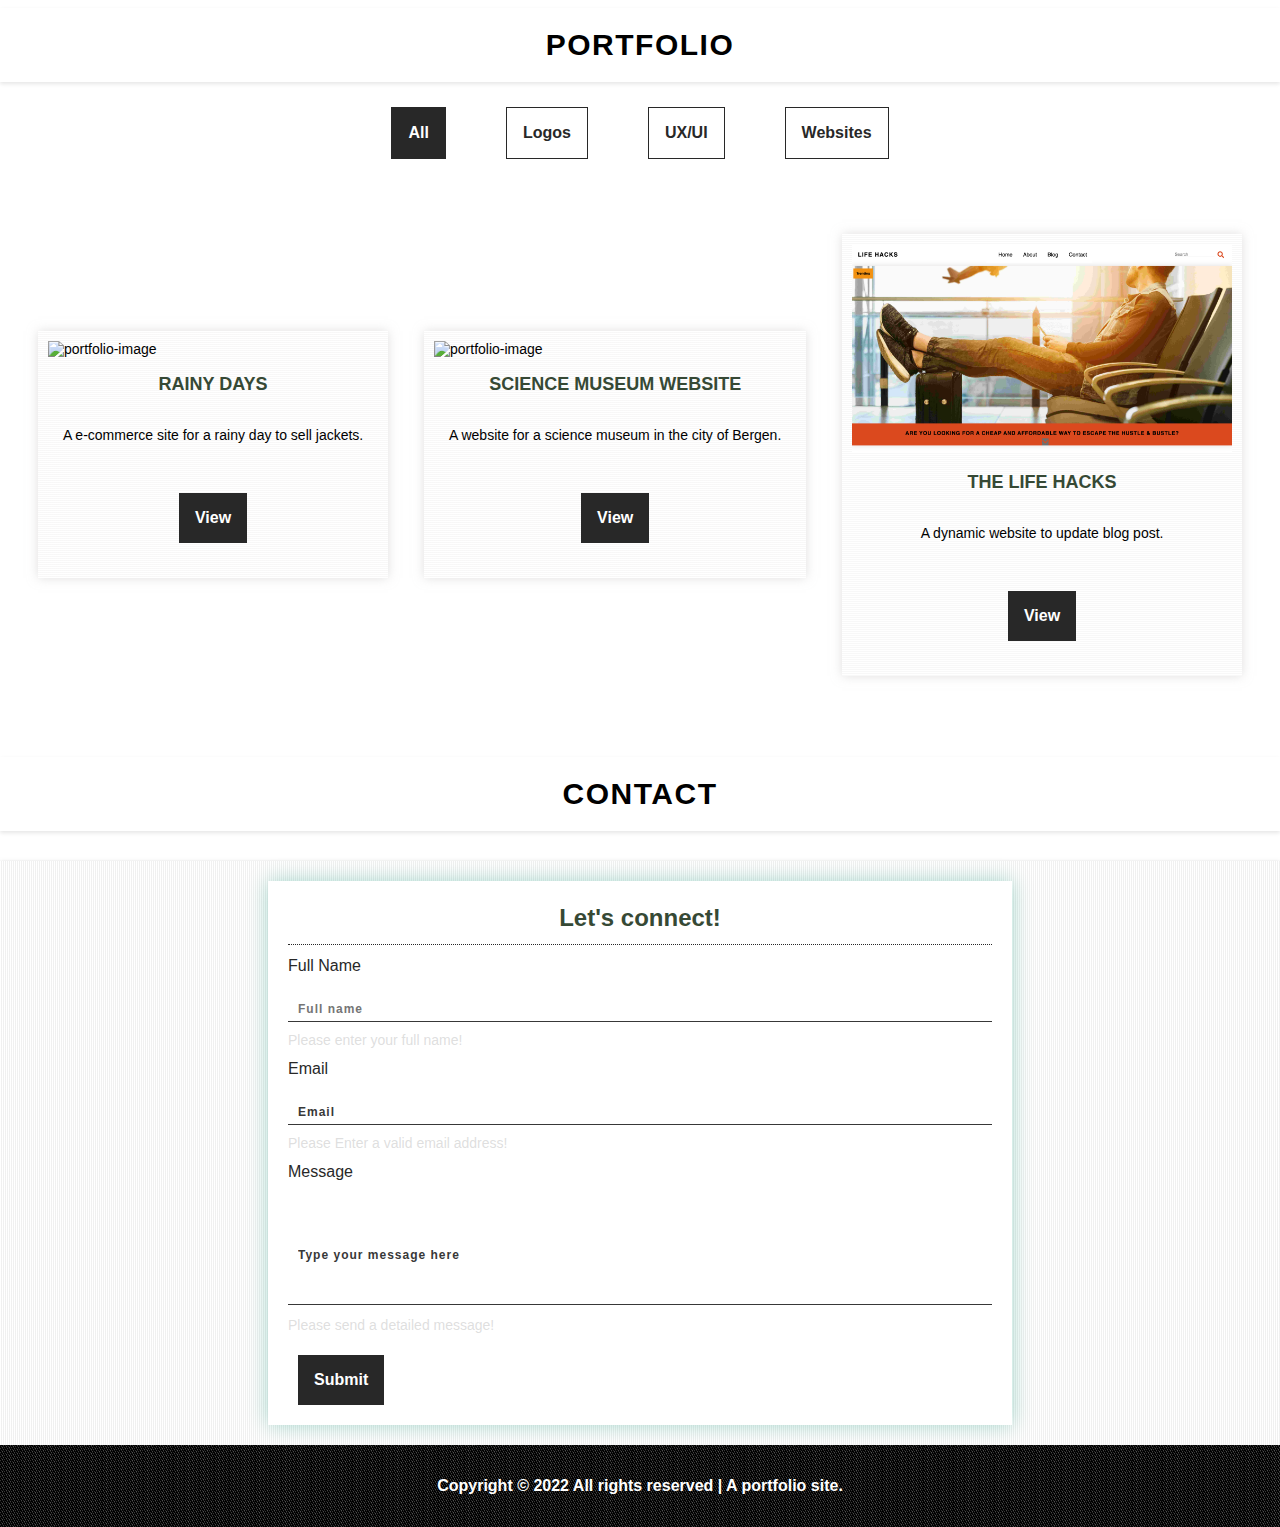
==== commit fd26af7a: "All most there" ====
--- a/index.html
+++ b/index.html
@@ -77,15 +77,16 @@
         <div class="hero-content">
           <div class="hero-content-left">
             <div class="name">
-              <code>I am </code>
               <h1>AjeeRathan Kumarasamy</h1>
             </div>
             <div class="title">
-              <h2>Desinger & Developer</h2>
+              <h2>Desinger & Front End Developer</h2>
               <p>
-                Lorem, ipsum dolor sit amet consectetur adipisicing elit. Alias
-                dolores amet iure, optio, dicta explicabo cupiditate ex debitis
-                quia reprehenderit laudantium nobis quidem illum adipisci.
+                Based in Norway, Currently learning to <i>design</i> and
+                <code class="">Code</code>.<br />
+                I am a nature lover with a passion for creating beautiful and
+                functional websites. I have a passion for learning new
+                technologies and constantly learning new things.
               </p>
             </div>
 
@@ -156,7 +157,6 @@
                 <li>JavaScript</li>
                 <li>React</li>
                 <li>PHP</li>
-                <li>Bootstrap</li>
               </ul>
             </div>
 
@@ -252,7 +252,7 @@
             />
           </div>
           <div class="portfolio-title">
-            <h3>Science museum website.</h3>
+            <h3>Science museum website</h3>
           </div>
           <div class="portfolio-description">
             <p>A website for a science museum in the city of Bergen.</p>
@@ -268,10 +268,10 @@
             <img src="images/portfolio/life-hacks.png" alt="portfolio-image" />
           </div>
           <div class="portfolio-title">
-            <h3>The life hacks.</h3>
+            <h3>The life hacks</h3>
           </div>
           <div class="portfolio-description">
-            <p>A website for a life hacks company in the city of Bergen.</p>
+            <p>A dynamic website to update blog post.</p>
           </div>
           <div class="portfolio-cta">
             <a href="life-hacks.html"><button>View</button></a>
@@ -305,7 +305,7 @@
               class="error"
             />
             <div class="form-error" id="nameError">
-              Should have minimum length of 5 characters.
+              Please enter your full name!
             </div>
           </div>
           <div>
@@ -318,20 +318,7 @@
               class="error"
             />
             <div class="form-error" id="emailError">
-              Should have a valid email address.
-            </div>
-          </div>
-          <div>
-            <label for="subject">Subject</label>
-            <input
-              type="text"
-              name="subject"
-              id="subject"
-              placeholder="Subject"
-              class="error"
-            />
-            <div class="form-error" id="subjectError">
-              Should have more than 15 characters.
+              Please Enter a valid email address!
             </div>
           </div>
 
@@ -346,7 +333,7 @@
               maxlength="200"
             />
             <div class="form-error" id="messageError">
-              Should have more than 25 characters.
+              Please send a detailed message!
             </div>
           </div>
 
@@ -358,10 +345,7 @@
     <!-- footer section starts here -->
     <footer>
       <div class="footer-section">
-        <p>
-          Copyright &copy; 2022 All rights reserved | This is a portfolio
-          website of Ajeerathan Kumarasamy.
-        </p>
+        <p>Copyright &copy; 2022 All rights reserved | A portfolio site.</p>
       </div>
       <div class="back-top">
         <i class="fas fa-caret-square-up fa-2x"></i>
--- a/css/style.css
+++ b/css/style.css
@@ -314,11 +314,13 @@
 }
 
 code {
-    font-size: 26px;
+    font-size: 24px;
     color: rgb(140, 140, 140);
     font-weight: italic;
     text-shadow: 0px 2px 4px rgba(4, 4, 4, 0.785);
-}
+
+}
+
 
 .name {
     display: block;
@@ -568,9 +570,8 @@
     border-right: 20px solid transparent;
     border-top: 20px solid var(--white-color);
     position: absolute;
-    bottom:50px;
+    bottom: 50px;
     left: 50%;
-    transform: scale3d(0.5, 0.5, 0.5);
     animation: move 3s ease-out infinite;
     cursor: pointer;
 }
@@ -613,6 +614,7 @@
     align-items: center;
     position: relative;
     width: 100%;
+
 
 }
 
@@ -805,7 +807,7 @@
     justify-content: center;
     align-items: center;
     padding: 15px 15px;
-    
+
 }
 
 .category-box ul li {
@@ -918,7 +920,7 @@
     margin: 0px auto;
     padding: 10px 20px;
     background-color: var(--white-color);
-    box-shadow: 0px 0px 20px var(--light-color);
+    box-shadow: 0px 0px 20px rgba(0, 145, 116, 0.328);
 
 }
 
@@ -947,12 +949,12 @@
 .contact-form input[type="text"],
 [type="email"] {
     width: 100%;
-    height: 40px;
+    height: 25px;
     border: none;
     border-bottom: 1px solid var(--light-color);
     outline: none;
     padding: 10px;
-    margin: 12px auto;
+    margin: 10px auto;
     font-size: .8rem;
     font-weight: bold;
     letter-spacing: 1px;
@@ -1024,18 +1026,16 @@
     padding: 20px;
     background-color: var(--primary-color);
     background-image: repeating-linear-gradient(60deg, #000, #000 1px, #000 1px, #535353f1 2px);
-    color: var(--white-color);
+
+}
+
+footer p {
+
     font-size: 16px;
+    color: var(--white-color);
+    font-weight: bold;
+    text-transform: normal;
     text-align: center;
-    text-transform: uppercase;
-    font-weight: bold;
-}
-
-footer p {
-    font-size: 16px;
-    color: var(--white-color);
-    font-weight: bold;
-    text-transform: capitalize;
     margin: 0;
     padding: 12px;
 }
@@ -1052,15 +1052,18 @@
         width: 100%;
         padding: 20px 0;
     }
+
     .hero-content-left {
         width: 100%;
         padding: 12px 0;
     }
+
     .name {
-      padding: 0ex;
-    } 
+        padding: 0ex;
+    }
+
     code {
-        padding:10px;
+        padding: 10px;
     }
 
     .hero-content-right {
@@ -1078,6 +1081,7 @@
     .hero-content-left button {
         font-size: .6rem;
     }
+
     .chevron {
         bottom: 50px;
     }
@@ -1087,37 +1091,48 @@
         justify-content: center;
         width: 50%;
         margin: 0 auto;
-    
-    }
+
+    }
+
     .category-box ul {
         width: 70%;
     }
+
     .category-box ul li {
         width: 100%;
         margin: 0 auto;
         padding: 0;
     }
-    .skills{
-    
+
+    .skills {
+
         width: 100%;
         height: auto;
-        margin: 0 12px;
+        margin: 12px;
         padding: 0;
+    }
+
+    .skills-section-body {
+        flex-direction: column;
+        margin: 0 auto;
     }
 
     .skills-wrapper {
         flex-direction: column;
         width: 100%;
+        height: 100%;
         padding: 0;
     }
 
     .skills-wrapper h3 {
         font-size: 1rem;
     }
+
     .skills-carousel {
         width: 100%;
         padding: 0;
     }
+
     .skills-carousel-item {
         width: 100%;
         padding: 0;
@@ -1126,6 +1141,7 @@
     .portfolio-wrapper {
         flex-direction: column;
         width: 100%;
+        height: 100%;
         padding: 0;
     }
 
@@ -1140,14 +1156,21 @@
         bottom: 0px;
 
     }
-    .contact-form input[type="text-area"]{
+
+    .section-scroll-down {
+        display: none;
+    }
+
+    .contact-form input[type="text-area"] {
         outline-width: 0ex;
 
     }
-.footer-section{
-    background-image: none;
-}
-.footer p{
-    font-size: 10px;
-}
+
+    .footer-section {
+        background-image: none;
+    }
+
+    .footer p {
+        font-size: 10px;
+    }
 }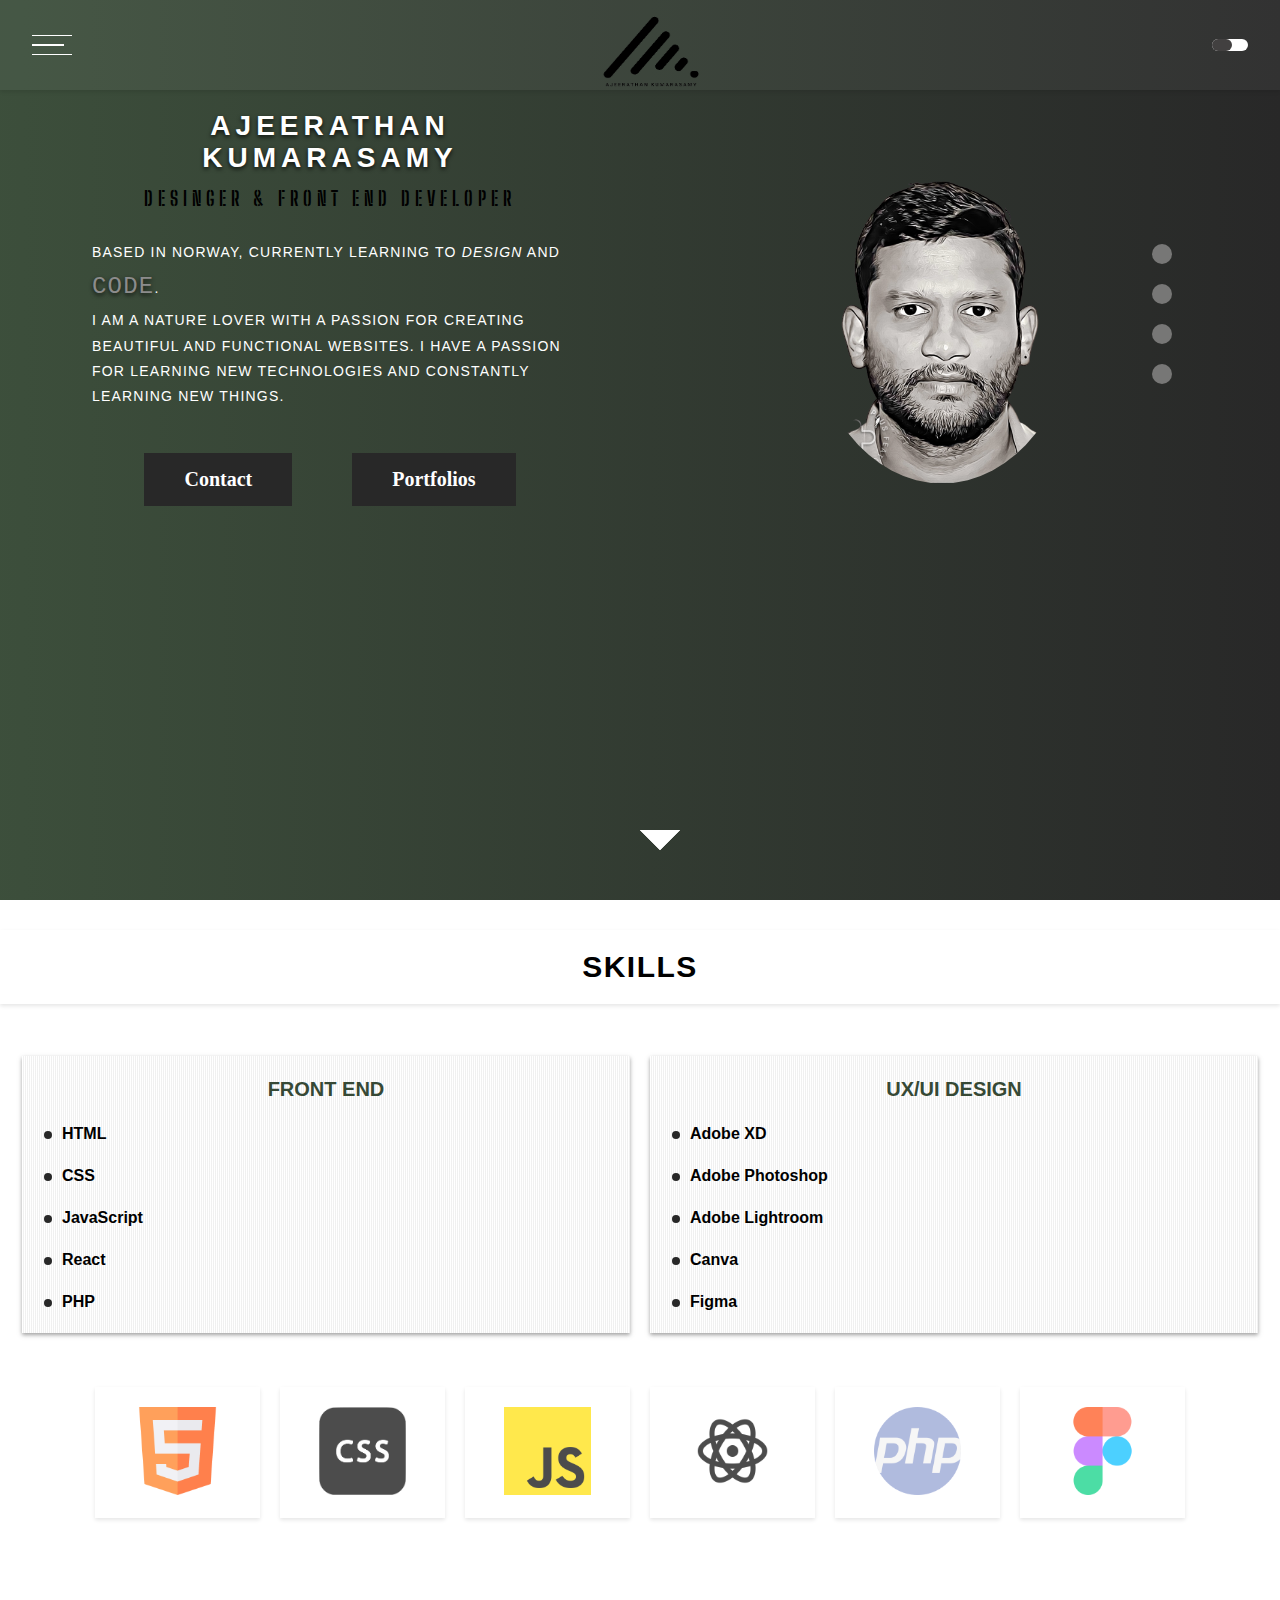
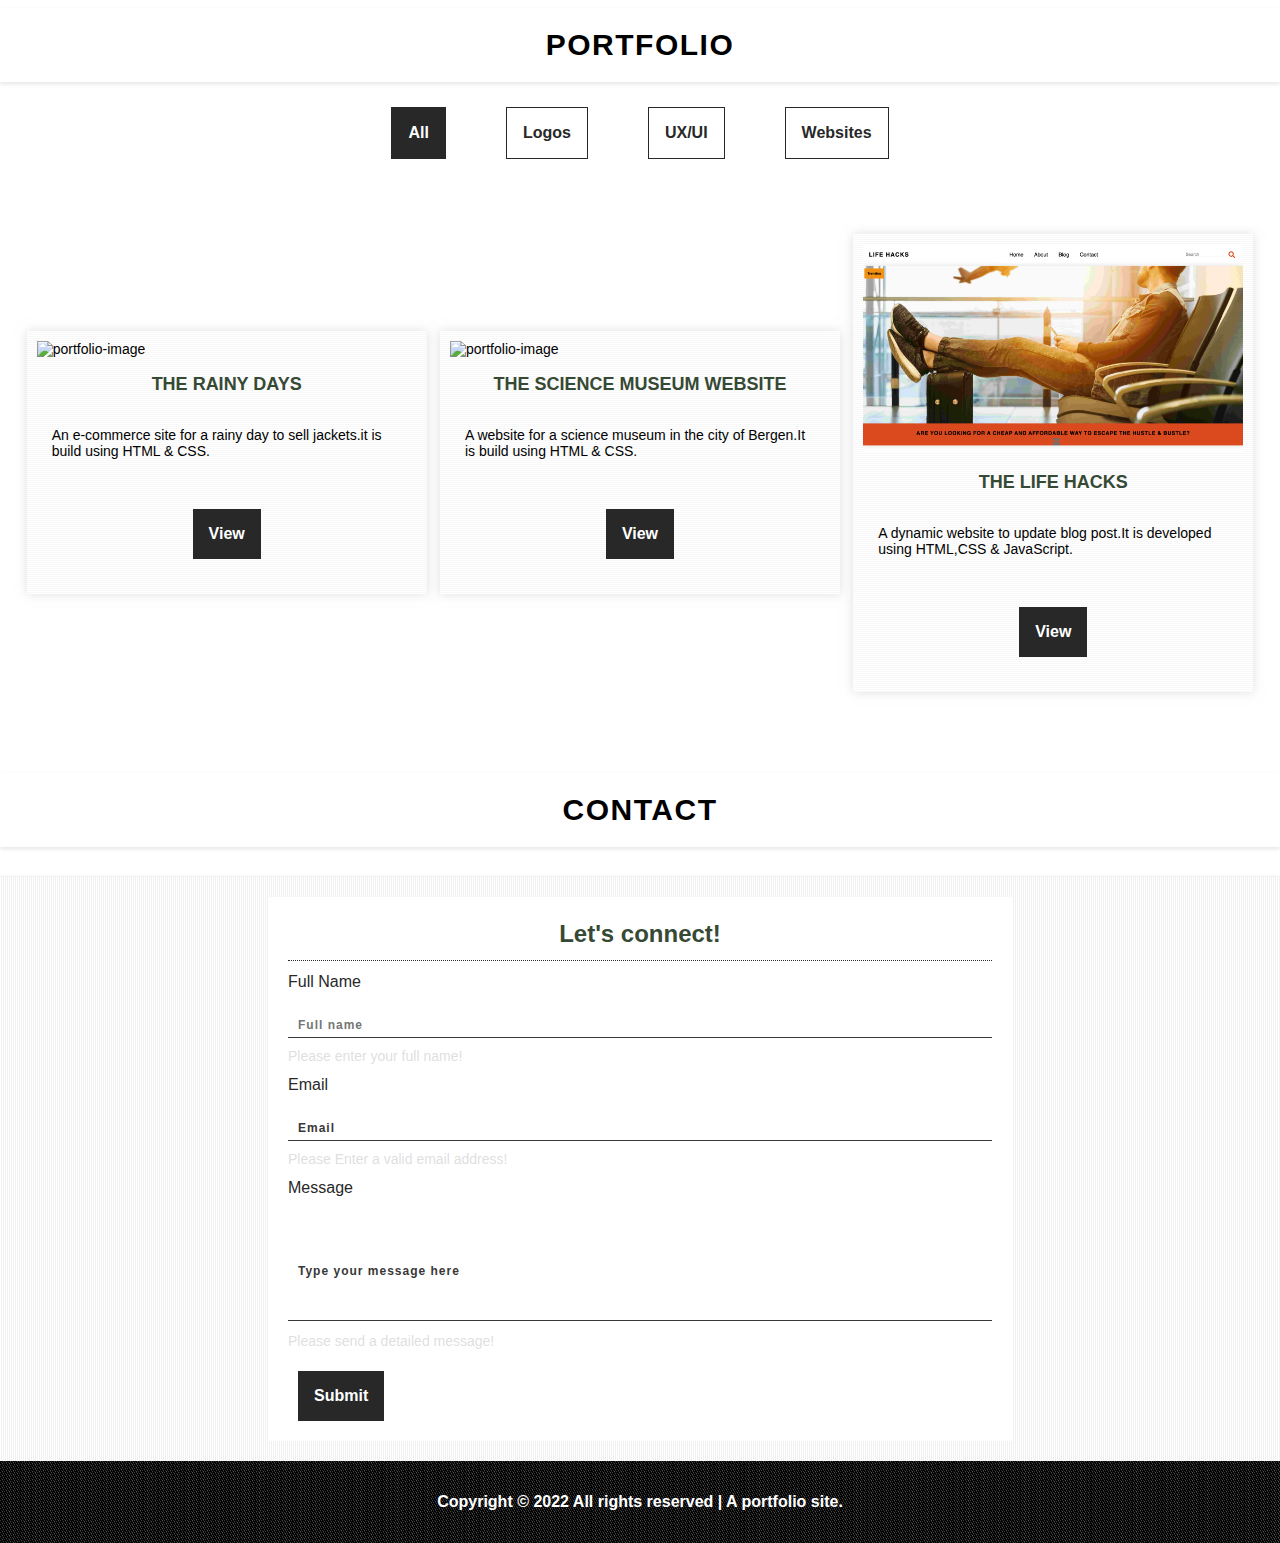
==== commit 1e814e75: "testing" ====
--- a/index.html
+++ b/index.html
@@ -1,356 +1,312 @@
 <!DOCTYPE html>
 <html lang="en">
-  <head>
-    <meta charset="UTF-8" />
-    <meta http-equiv="X-UA-Compatible" content="IE=edge" />
-    <meta name="viewport" content="width=device-width, initial-scale=1.0" />
+
+<head>
+  <meta charset="UTF-8" />
+  <meta http-equiv="X-UA-Compatible" content="IE=edge" />
+  <meta name="viewport" content="width=device-width, initial-scale=1.0" />
+  <link rel="stylesheet" href="https://use.fontawesome.com/releases/v5.15.4/css/all.css"
+    integrity="sha384-DyZ88mC6Up2uqS4h/KRgHuoeGwBcD4Ng9SiP4dIRy0EXTlnuz47vAwmeGwVChigm" crossorigin="anonymous" />
+  <link rel="stylesheet" type="text/css" href="//fonts.googleapis.com/css?family=Calligraffitti" />
+  <link rel="stylesheet" type="text/css" href="//fonts.googleapis.com/css?family=Big Shoulders Stencil Display" />
+  <link rel="stylesheet" type="text/css" href="//fonts.googleapis.com/css?family=
     <link
-      rel="stylesheet"
-      href="https://use.fontawesome.com/releases/v5.15.4/css/all.css"
-      integrity="sha384-DyZ88mC6Up2uqS4h/KRgHuoeGwBcD4Ng9SiP4dIRy0EXTlnuz47vAwmeGwVChigm"
-      crossorigin="anonymous"
-    />
-    <link
-      rel="stylesheet"
-      type="text/css"
-      href="//fonts.googleapis.com/css?family=Calligraffitti"
-    />
-    <link
-      rel="stylesheet"
-      type="text/css"
-      href="//fonts.googleapis.com/css?family=Big Shoulders Stencil Display"
-    />
-    <link rel="stylesheet" type="text/css"
-    href="//fonts.googleapis.com/css?family=
-    <link
-      rel=" stylesheet"
-      type="text/css"
-      href="//fonts.googleapis.com/css?family=Big Shoulders Stencil Display"
-    />
-    <script src="js/script.js" defer></script>
-
-    <link rel="stylesheet" href="css/style.css" />
-    <title>Home-Ajee online</title>
-  </head>
-
-  <body>
-    <div class="container">
-      <div class="hero" id="top">
-        <div class="header">
-          <div class="hamburger">
-            <div class="menu-bar1"></div>
-            <div class="menu-bar2"></div>
-            <div class="menu-bar3"></div>
-          </div>
-          <div id="logo">
-            <a href="index.html"><img src="images/logo.png" alt="logo" /></a>
-          </div>
-          <!-- menu section -->
-          <nav>
+      rel=" stylesheet" type="text/css" href="//fonts.googleapis.com/css?family=Big Shoulders Stencil Display" />
+  <script src="js/script.js" defer></script>
+
+  <link rel="stylesheet" href="css/style.css" />
+  <title>Home-Ajee online</title>
+</head>
+
+<body>
+  <div class="container">
+    <div class="hero" id="top">
+      <div class="header">
+        <div class="hamburger">
+          <div class="menu-bar1"></div>
+          <div class="menu-bar2"></div>
+          <div class="menu-bar3"></div>
+        </div>
+        <div id="logo">
+          <a href="index.html"><img src="images/logo.png" alt="logo" /></a>
+        </div>
+        <!-- menu section -->
+        <nav>
+          <ul>
+            <li class="nav-item">
+              <a href="index.html" class="nav-link">Home</a>
+            </li>
+            <li class="nav-item">
+              <a href="#skills" class="nav-link">Skills</a>
+            </li>
+            <li class="nav-item">
+              <a href="#portfolio" class="nav-link">Portfolios</a>
+            </li>
+            <li class="nav-item">
+              <a href="#contact" class="nav-link">Contact</a>
+            </li>
+          </ul>
+          <div class="close">
+            <i class="fa fa-times fa-2x"></i>
+          </div>
+        </nav>
+        <!-- header for other pages ends here -->
+
+        <div class="theme-switch">
+          <div class="theme-switch-button">
+            <div class="theme-switch-button-inner"></div>
+          </div>
+        </div>
+      </div>
+      <!-- inside the hero image -->
+      <div class="hero-content">
+        <div class="hero-content-left">
+          <div class="name">
+            <h1>AjeeRathan Kumarasamy</h1>
+          </div>
+          <div class="title">
+            <h2>Desinger & Front End Developer</h2>
+            <p>
+              Based in Norway, Currently learning to <i>design</i> and
+              <code class="">Code</code>.<br />
+              I am a nature lover with a passion for creating beautiful and
+              functional websites. I have a passion for learning new
+              technologies and constantly learning new things.
+            </p>
+          </div>
+
+          <div class="hero-content-buttons">
+            <a href="#contact"><button class="hero-content-button">Contact</button></a>
+            <a href="#portfolio"><button class="hero-content-button">Portfolios</button></a>
+          </div>
+        </div>
+        <div class="hero-content-right">
+          <div class="hero-image">
+            <img src="images/me.png" alt="hero-image" />
+          </div>
+          <div class="social-media-icons">
+            <div class="social-media-icon">
+              <a href="https://www.facebook.com" target="_blank">
+                <i class="fab fa-facebook-f"></i>
+              </a>
+            </div>
+            <div class="social-media-icon">
+              <a href="https://www.instagram.com" target="_blank">
+                <i class="fab fa-instagram"></i>
+              </a>
+            </div>
+
+            <div class="social-media-icon">
+              <a href="https://www.linkedin.com" target="_blank">
+                <i class="fab fa-linkedin-in"></i>
+              </a>
+            </div>
+
+            <div class="social-media-icon">
+              <a href="https://www.github.com" target="_blank">
+                <i class="fab fa-github"></i>
+              </a>
+            </div>
+          </div>
+        </div>
+      </div>
+      <!-- scroll down -->
+      <div class="scroll-down">
+        <div class="scroll-down-arrow">
+          <a href="#skills">
+            <div class="chevron"></div>
+            <div class="chevron"></div>
+            <div class="chevron"></div>
+          </a>
+        </div>
+      </div>
+    </div>
+    <!-- end of hero image -->
+    <!-- skills-section -->
+    <div class="skills-wrapper" id="skills">
+      <div class="skills-section">
+        <div class="skills-bg"></div>
+        <div class="section-heading">
+          <h2>Skills</h2>
+        </div>
+        <div class="skills-section-body">
+          <div class="skills">
+            <h3>Front End</h3>
             <ul>
-              <li class="nav-item">
-                <a href="index.html" class="nav-link">Home</a>
-              </li>
-              <li class="nav-item">
-                <a href="#skills" class="nav-link">Skills</a>
-              </li>
-              <li class="nav-item">
-                <a href="#portfolio" class="nav-link">Portfolios</a>
-              </li>
-              <li class="nav-item">
-                <a href="#contact" class="nav-link">Contact</a>
-              </li>
+              <li>HTML</li>
+              <li>CSS</li>
+              <li>JavaScript</li>
+              <li>React</li>
+              <li>PHP</li>
             </ul>
-            <div class="close">
-              <i class="fa fa-times fa-2x"></i>
-            </div>
-          </nav>
-          <!-- header for other pages ends here -->
-
-          <div class="theme-switch">
-            <div class="theme-switch-button">
-              <div class="theme-switch-button-inner"></div>
-            </div>
-          </div>
-        </div>
-        <!-- inside the hero image -->
-        <div class="hero-content">
-          <div class="hero-content-left">
-            <div class="name">
-              <h1>AjeeRathan Kumarasamy</h1>
-            </div>
-            <div class="title">
-              <h2>Desinger & Front End Developer</h2>
-              <p>
-                Based in Norway, Currently learning to <i>design</i> and
-                <code class="">Code</code>.<br />
-                I am a nature lover with a passion for creating beautiful and
-                functional websites. I have a passion for learning new
-                technologies and constantly learning new things.
-              </p>
-            </div>
-
-            <div class="hero-content-buttons">
-              <a href="#contact"
-                ><button class="hero-content-button">Contact</button></a
-              >
-              <a href="#portfolio"
-                ><button class="hero-content-button">Portfolios</button></a
-              >
-            </div>
-          </div>
-          <div class="hero-content-right">
-            <div class="hero-image">
-              <img src="images/me.png" alt="hero-image" />
-            </div>
-            <div class="social-media-icons">
-              <div class="social-media-icon">
-                <a href="https://www.facebook.com" target="_blank">
-                  <i class="fab fa-facebook-f"></i>
-                </a>
-              </div>
-              <div class="social-media-icon">
-                <a href="https://www.instagram.com" target="_blank">
-                  <i class="fab fa-instagram"></i>
-                </a>
-              </div>
-
-              <div class="social-media-icon">
-                <a href="https://www.linkedin.com" target="_blank">
-                  <i class="fab fa-linkedin-in"></i>
-                </a>
-              </div>
-
-              <div class="social-media-icon">
-                <a href="https://www.github.com" target="_blank">
-                  <i class="fab fa-github"></i>
-                </a>
-              </div>
-            </div>
-          </div>
-        </div>
-        <!-- scroll down -->
-        <div class="scroll-down">
-          <div class="scroll-down-arrow">
-            <a href="#skills">
-              <div class="chevron"></div>
-              <div class="chevron"></div>
-              <div class="chevron"></div>
-            </a>
-          </div>
-        </div>
-      </div>
-      <!-- end of hero image -->
-      <!-- skills-section -->
-      <div class="skills-wrapper" id="skills">
-        <div class="skills-section">
-          <div class="skills-bg"></div>
-          <div class="section-heading">
-            <h2>Skills</h2>
-          </div>
-          <div class="skills-section-body">
-            <div class="skills">
-              <h3>Front End</h3>
-              <ul>
-                <li>HTML</li>
-                <li>CSS</li>
-                <li>JavaScript</li>
-                <li>React</li>
-                <li>PHP</li>
-              </ul>
-            </div>
-
-            <!-- left section ends -->
-            <div class="skills">
-              <h3>UX/UI Design</h3>
-              <ul>
-                <li>Adobe XD</li>
-                <li>Adobe Photoshop</li>
-                <li>Adobe Lightroom</li>
-                <li>Canva</li>
-                <li>Figma</li>
-              </ul>
-            </div>
-            <!-- right section ends         -->
-          </div>
-          <!-- skills showcase starts -->
-          <div class="skills-showcase">
-            <div class="skills-carousel">
-              <div class="left-arrow">
-                <i class="fas fa-chevron-left"></i>
-              </div>
-              <div class="skills-carousel-item">
-                <img src="images/icons/html.png" alt="html" />
-              </div>
-              <div class="skills-carousel-item">
-                <img src="images/icons/css.png" alt="css" />
-              </div>
-              <div class="skills-carousel-item">
-                <img src="images/icons/js.png" alt="javascript" />
-              </div>
-              <div class="skills-carousel-item">
-                <img src="images/icons/react.png" alt="react" />
-              </div>
-              <div class="skills-carousel-item">
-                <img src="images/icons/php.png" alt="php" />
-              </div>
-              <div class="skills-carousel-item">
-                <img src="images/icons/figma.png" alt="figma" />
-              </div>
-
-              <div class="right-arrow">
-                <i class="fas fa-chevron-right"></i>
-              </div>
-            </div>
-          </div>
-          <!-- skills showcase ends -->
-        </div>
-      </div>
-      <div class="section-scroll-down">
-        <a href="#portfolio"><i class="fas fa-chevron-down"></i></a>
-      </div>
-      <!-- end of skills-section -->
-      <!-- portfolio section -->
-
-      <div class="section-heading" id="portfolio">
-        <h2>Portfolio</h2>
-
-        <div class="category-box">
-          <ul>
-            <li class="list"><button class="active">All</button></li>
-            <li class="list"><button>Logos</button></li>
-            <li class="list"><button>UX/UI</button></li>
-            <li class="list"><button>Websites</button></li>
-          </ul>
-        </div>
-      </div>
+          </div>
+
+          <!-- left section ends -->
+          <div class="skills">
+            <h3>UX/UI Design</h3>
+            <ul>
+              <li>Adobe XD</li>
+              <li>Adobe Photoshop</li>
+              <li>Adobe Lightroom</li>
+              <li>Canva</li>
+              <li>Figma</li>
+            </ul>
+          </div>
+          <!-- right section ends         -->
+        </div>
+        <!-- skills showcase starts -->
+        <div class="skills-showcase">
+          <div class="skills-carousel">
+            <div class="skills-carousel-item">
+              <img src="images/icons/html.png" alt="html" />
+            </div>
+            <div class="skills-carousel-item">
+              <img src="images/icons/css.png" alt="css" />
+            </div>
+            <div class="skills-carousel-item">
+              <img src="images/icons/js.png" alt="javascript" />
+            </div>
+            <div class="skills-carousel-item">
+              <img src="images/icons/react.png" alt="react" />
+            </div>
+            <div class="skills-carousel-item">
+              <img src="images/icons/php.png" alt="php" />
+            </div>
+            <div class="skills-carousel-item">
+              <img src="images/icons/figma.png" alt="figma" />
+            </div>
+          </div>
+        </div>
+        <!-- skills showcase ends -->
+      </div>
+    </div>
+    <div class="section-scroll-down">
+      <a href="#portfolio"><i class="fas fa-chevron-down"></i></a>
+    </div>
+    <!-- end of skills-section -->
+    <!-- portfolio section -->
+
+    <div class="section-heading" id="portfolio">
+      <h2>Portfolio</h2>
+
+      <div class="category-box">
+        <ul>
+          <li class="list"><button class="active">All</button></li>
+          <li class="list"><button>Logos</button></li>
+          <li class="list"><button>UX/UI</button></li>
+          <li class="list"><button>Websites</button></li>
+        </ul>
+      </div>
+    </div>
+
+    <!-- portfolio starts here -->
+    <div class="portfolio-wrapper">
+      <div class="portfolio">
+        <div class="portfolio-image">
+          <img src="images/portfolio/rainy-days.png" alt="portfolio-image" />
+        </div>
+        <div class="portfolio-title">
+          <h3>The Rainy Days</h3>
+        </div>
+        <div class="portfolio-description">
+          <p>An e-commerce site for a rainy day to sell jackets.it is build using HTML & CSS.</p>
+        </div>
+        <div class="portfolio-cta">
+          <a href="rainy-days.html"><button>View</button></a>
+        </div>
+      </div>
+      <!-- a portfolio ends here     -->
 
       <!-- portfolio starts here -->
-      <div class="portfolio-wrapper">
-        <div class="portfolio">
-          <div class="portfolio-image">
-            <img src="images/portfolio/rainydays.png" alt="portfolio-image" />
-          </div>
-          <div class="portfolio-title">
-            <h3>Rainy Days</h3>
-          </div>
-          <div class="portfolio-description">
-            <p>A e-commerce site for a rainy day to sell jackets.</p>
-          </div>
-          <div class="portfolio-cta">
-            <a href="rainy-days.html"><button>View</button></a>
-          </div>
-        </div>
-        <!-- a portfolio ends here     -->
-
-        <!-- portfolio starts here -->
-        <div class="portfolio">
-          <div class="portfolio-image">
-            <img
-              src="images/portfolio/science-museum.png"
-              alt="portfolio-image"
-            />
-          </div>
-          <div class="portfolio-title">
-            <h3>Science museum website</h3>
-          </div>
-          <div class="portfolio-description">
-            <p>A website for a science museum in the city of Bergen.</p>
-          </div>
-          <div class="portfolio-cta">
-            <a href="science-museum.html"><button>View</button></a>
-          </div>
-        </div>
-        <!-- a portfolio ends here     -->
-        <!-- portfolio starts here -->
-        <div class="portfolio">
-          <div class="portfolio-image">
-            <img src="images/portfolio/life-hacks.png" alt="portfolio-image" />
-          </div>
-          <div class="portfolio-title">
-            <h3>The life hacks</h3>
-          </div>
-          <div class="portfolio-description">
-            <p>A dynamic website to update blog post.</p>
-          </div>
-          <div class="portfolio-cta">
-            <a href="life-hacks.html"><button>View</button></a>
-          </div>
-        </div>
-        <!-- a portfolio ends here     -->
-      </div>
-      <div class="section-scroll-down">
-        <a href="#contact"><i class="fas fa-chevron-down"></i></a>
-      </div>
-      <!-- end of portfolio section -->
-    </div>
-    <!-- contact section -->
-    <div class="section-heading">
-      <h2>Contact</h2>
-    </div>
-    <div class="contact-section" id="contact">
-      <div class="contact-form" aria-label="contact form">
-        <div class="form-title">
-          <h3>Let's connect!</h3>
-          <p class="success-message"></p>
-        </div>
-        <form id="form">
-          <div>
-            <label for="fullName">Full Name</label>
-            <input
-              type="text"
-              name="fullName"
-              id="fullName"
-              placeholder="Full name"
-              class="error"
-            />
-            <div class="form-error" id="nameError">
-              Please enter your full name!
-            </div>
-          </div>
-          <div>
-            <label for="email">Email</label>
-            <input
-              type="email"
-              name="email"
-              id="email"
-              placeholder="Email"
-              class="error"
-            />
-            <div class="form-error" id="emailError">
-              Please Enter a valid email address!
-            </div>
-          </div>
-
-          <div>
-            <label for="message">Message</label>
-            <input
-              type="text-area"
-              name="message"
-              id="message"
-              placeholder="Type your message here"
-              rows="4"
-              maxlength="200"
-            />
-            <div class="form-error" id="messageError">
-              Please send a detailed message!
-            </div>
-          </div>
-
-          <button class="contact" aria-label="submit">Submit</button>
-        </form>
-      </div>
-    </div>
-
-    <!-- footer section starts here -->
-    <footer>
-      <div class="footer-section">
-        <p>Copyright &copy; 2022 All rights reserved | A portfolio site.</p>
-      </div>
-      <div class="back-top">
-        <i class="fas fa-caret-square-up fa-2x"></i>
-      </div>
-    </footer>
-    <!-- footer section ends here -->
-  </body>
-</html>
+      <div class="portfolio">
+        <div class="portfolio-image">
+          <img src="images/portfolio/science-museum.png" alt="portfolio-image" />
+        </div>
+        <div class="portfolio-title">
+          <h3>The Science museum website</h3>
+        </div>
+        <div class="portfolio-description">
+          <p>A website for a science museum in the city of Bergen.It is build using HTML
+            & CSS.</p>
+          </p>
+        </div>
+        <div class="portfolio-cta">
+          <a href="science-museum.html"><button>View</button></a>
+        </div>
+      </div>
+      <!-- a portfolio ends here     -->
+      <!-- portfolio starts here -->
+      <div class="portfolio">
+        <div class="portfolio-image">
+          <img src="images/portfolio/life-hacks.png" alt="portfolio-image" />
+        </div>
+        <div class="portfolio-title">
+          <h3>The life hacks</h3>
+        </div>
+        <div class="portfolio-description">
+          <p>A dynamic website to update blog post.It is developed using HTML,CSS & JavaScript.</p>
+        </div>
+        <div class="portfolio-cta">
+          <a href="life-hacks.html"><button>View</button></a>
+        </div>
+      </div>
+      <!-- a portfolio ends here     -->
+    </div>
+    <div class="section-scroll-down">
+      <a href="#contact"><i class="fas fa-chevron-down"></i></a>
+    </div>
+    <!-- end of portfolio section -->
+  </div>
+  <!-- contact section -->
+  <div class="section-heading">
+    <h2>Contact</h2>
+  </div>
+  <div class="contact-section" id="contact">
+    <div class="contact-form" aria-label="contact form">
+      <div class="form-title">
+        <h3>Let's connect!</h3>
+        <p class="success-message"></p>
+      </div>
+      <form id="form">
+        <div>
+          <label for="fullName">Full Name</label>
+          <input type="text" name="fullName" id="fullName" placeholder="Full name" class="error" />
+          <div class="form-error" id="nameError">
+            Please enter your full name!
+          </div>
+        </div>
+        <div>
+          <label for="email">Email</label>
+          <input type="email" name="email" id="email" placeholder="Email" class="error" />
+          <div class="form-error" id="emailError">
+            Please Enter a valid email address!
+          </div>
+        </div>
+
+        <div>
+          <label for="message">Message</label>
+          <input type="text-area" name="message" id="message" placeholder="Type your message here" rows="4"
+            maxlength="200" />
+          <div class="form-error" id="messageError">
+            Please send a detailed message!
+          </div>
+        </div>
+
+        <button class="contact" aria-label="submit">Submit</button>
+      </form>
+    </div>
+  </div>
+
+  <!-- footer section starts here -->
+  <footer>
+    <div class="footer-section">
+      <p>Copyright &copy; 2022 All rights reserved | A portfolio site.</p>
+    </div>
+    <div class="back-top">
+      <i class="fas fa-caret-square-up fa-2x"></i>
+    </div>
+  </footer>
+  <!-- footer section ends here -->
+</body>
+
+</html>--- a/css/style.css
+++ b/css/style.css
@@ -861,7 +861,9 @@
 
     padding: 5px;
 }
-
+.portfolio-image:hover {
+    transform: scale(1.1);
+}
 
 .portfolio-image img {
     width: 100%;
@@ -920,7 +922,7 @@
     margin: 0px auto;
     padding: 10px 20px;
     background-color: var(--white-color);
-    box-shadow: 0px 0px 20px rgba(0, 145, 116, 0.328);
+
 
 }
 
